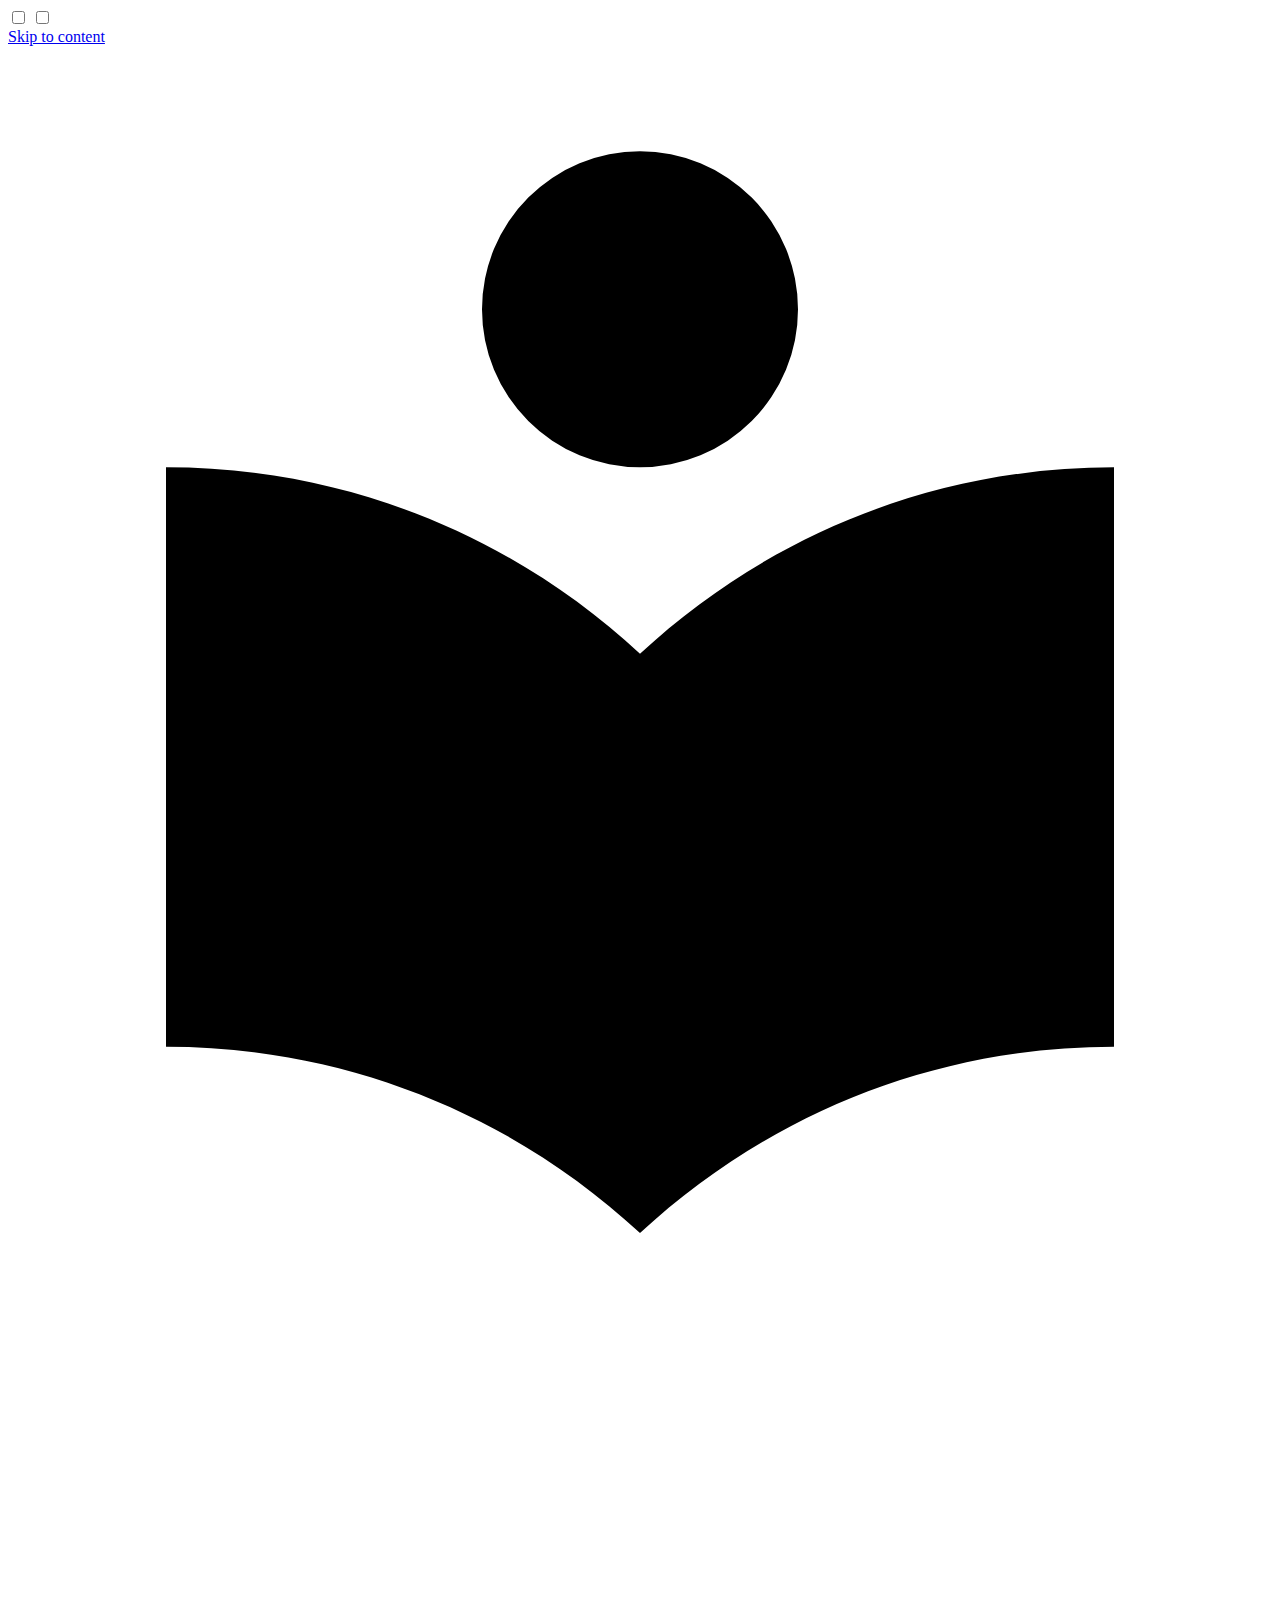
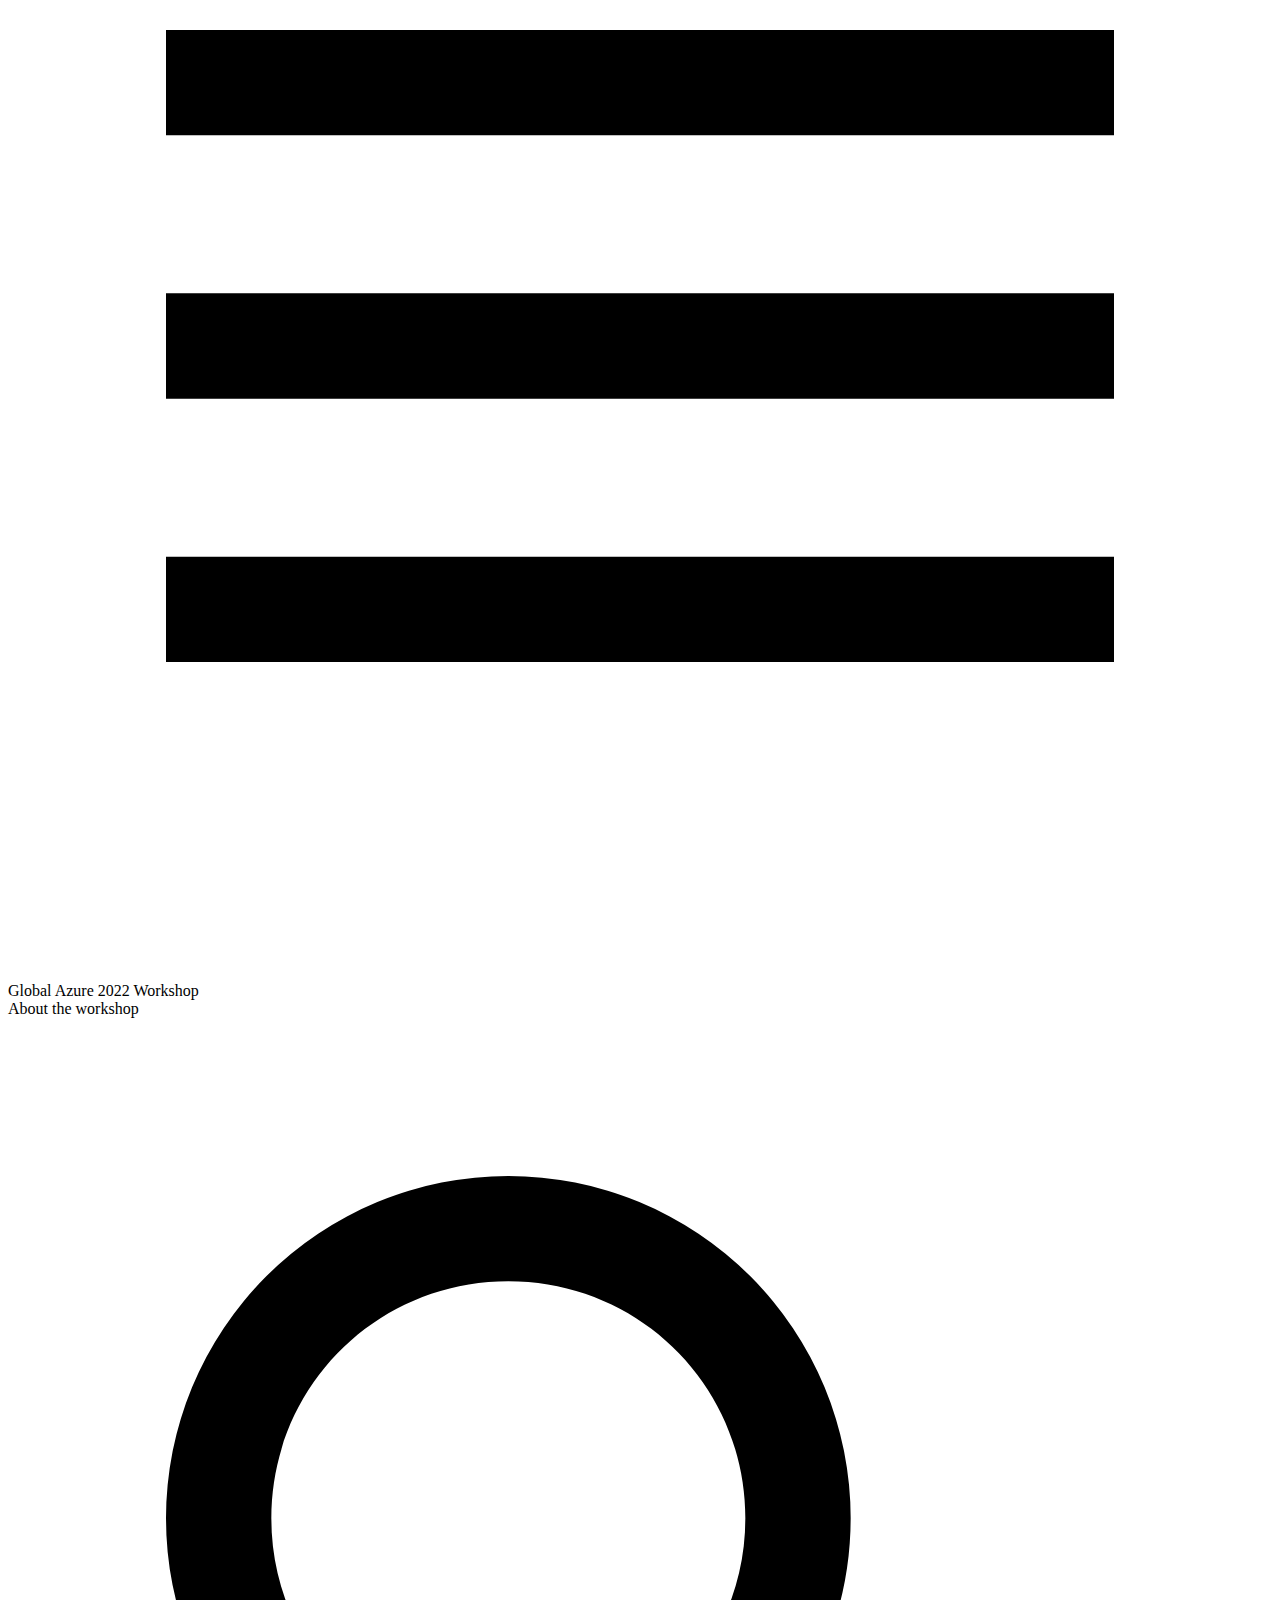
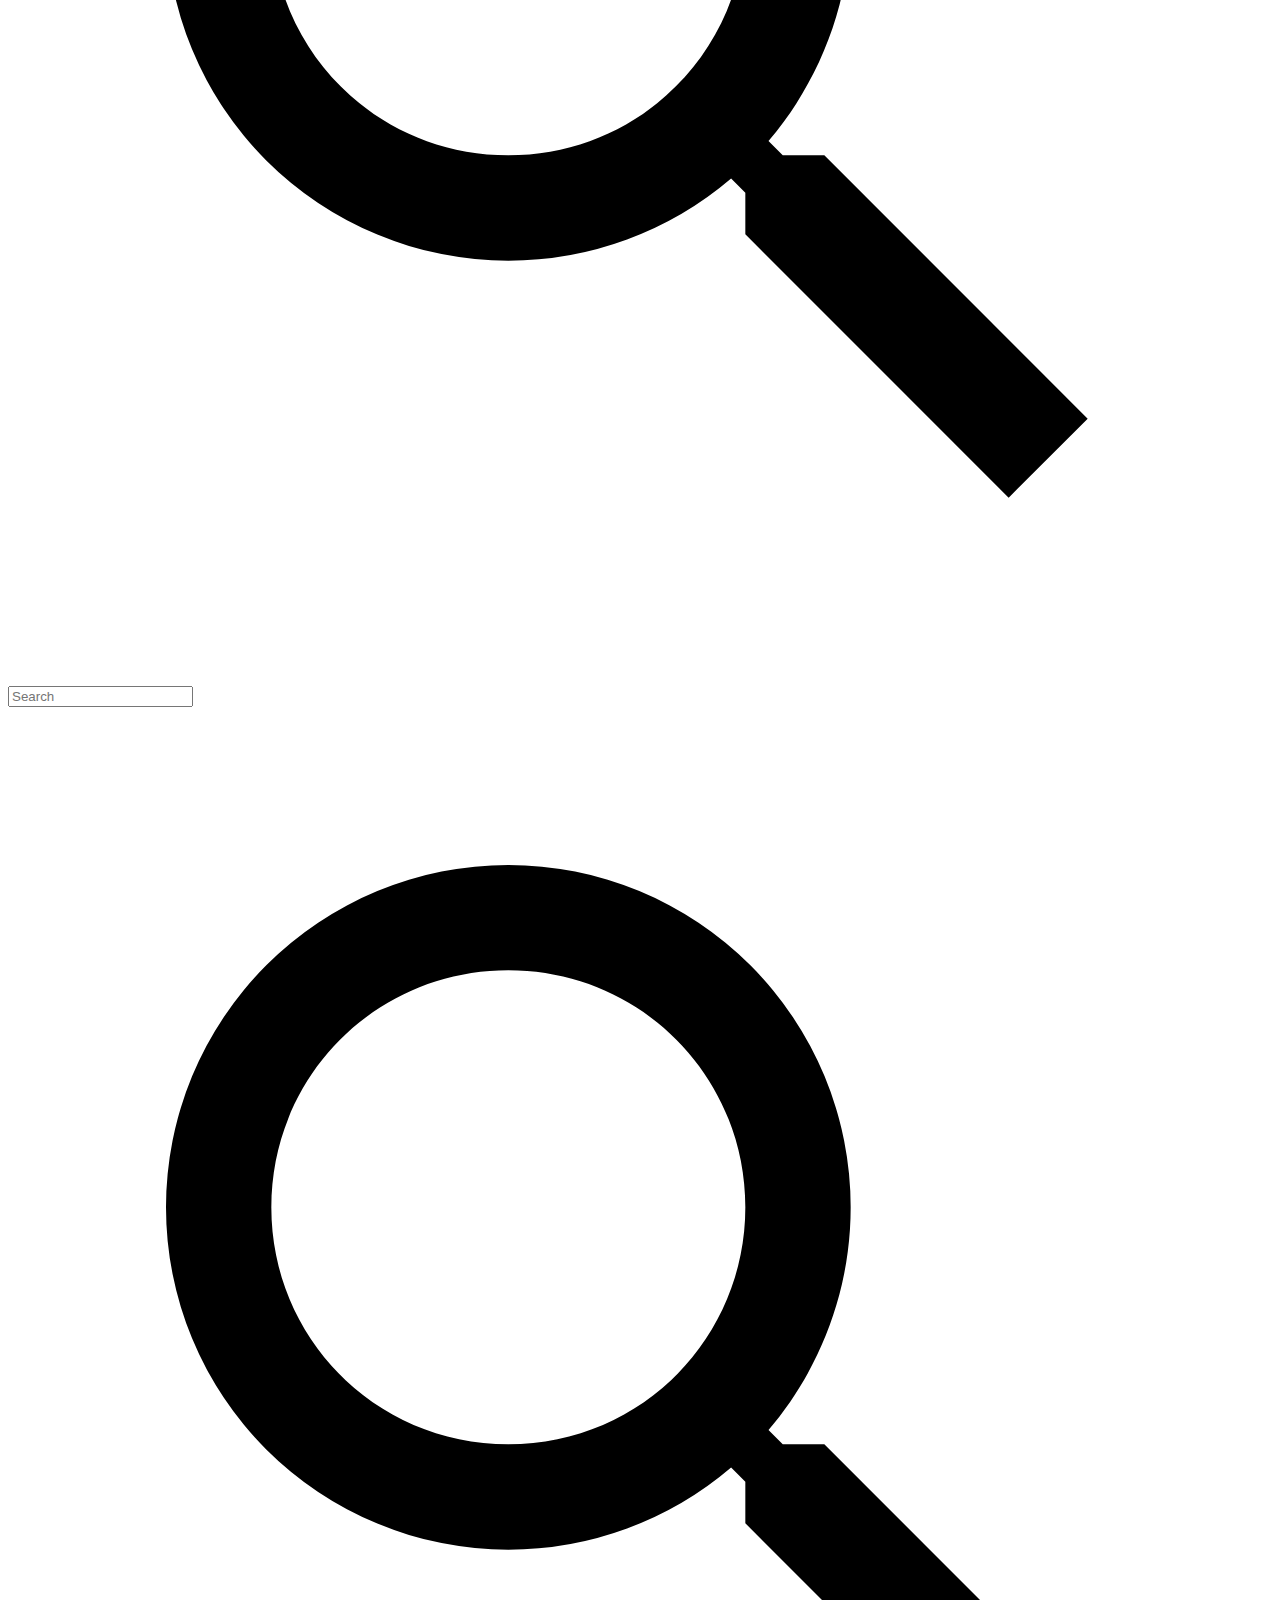
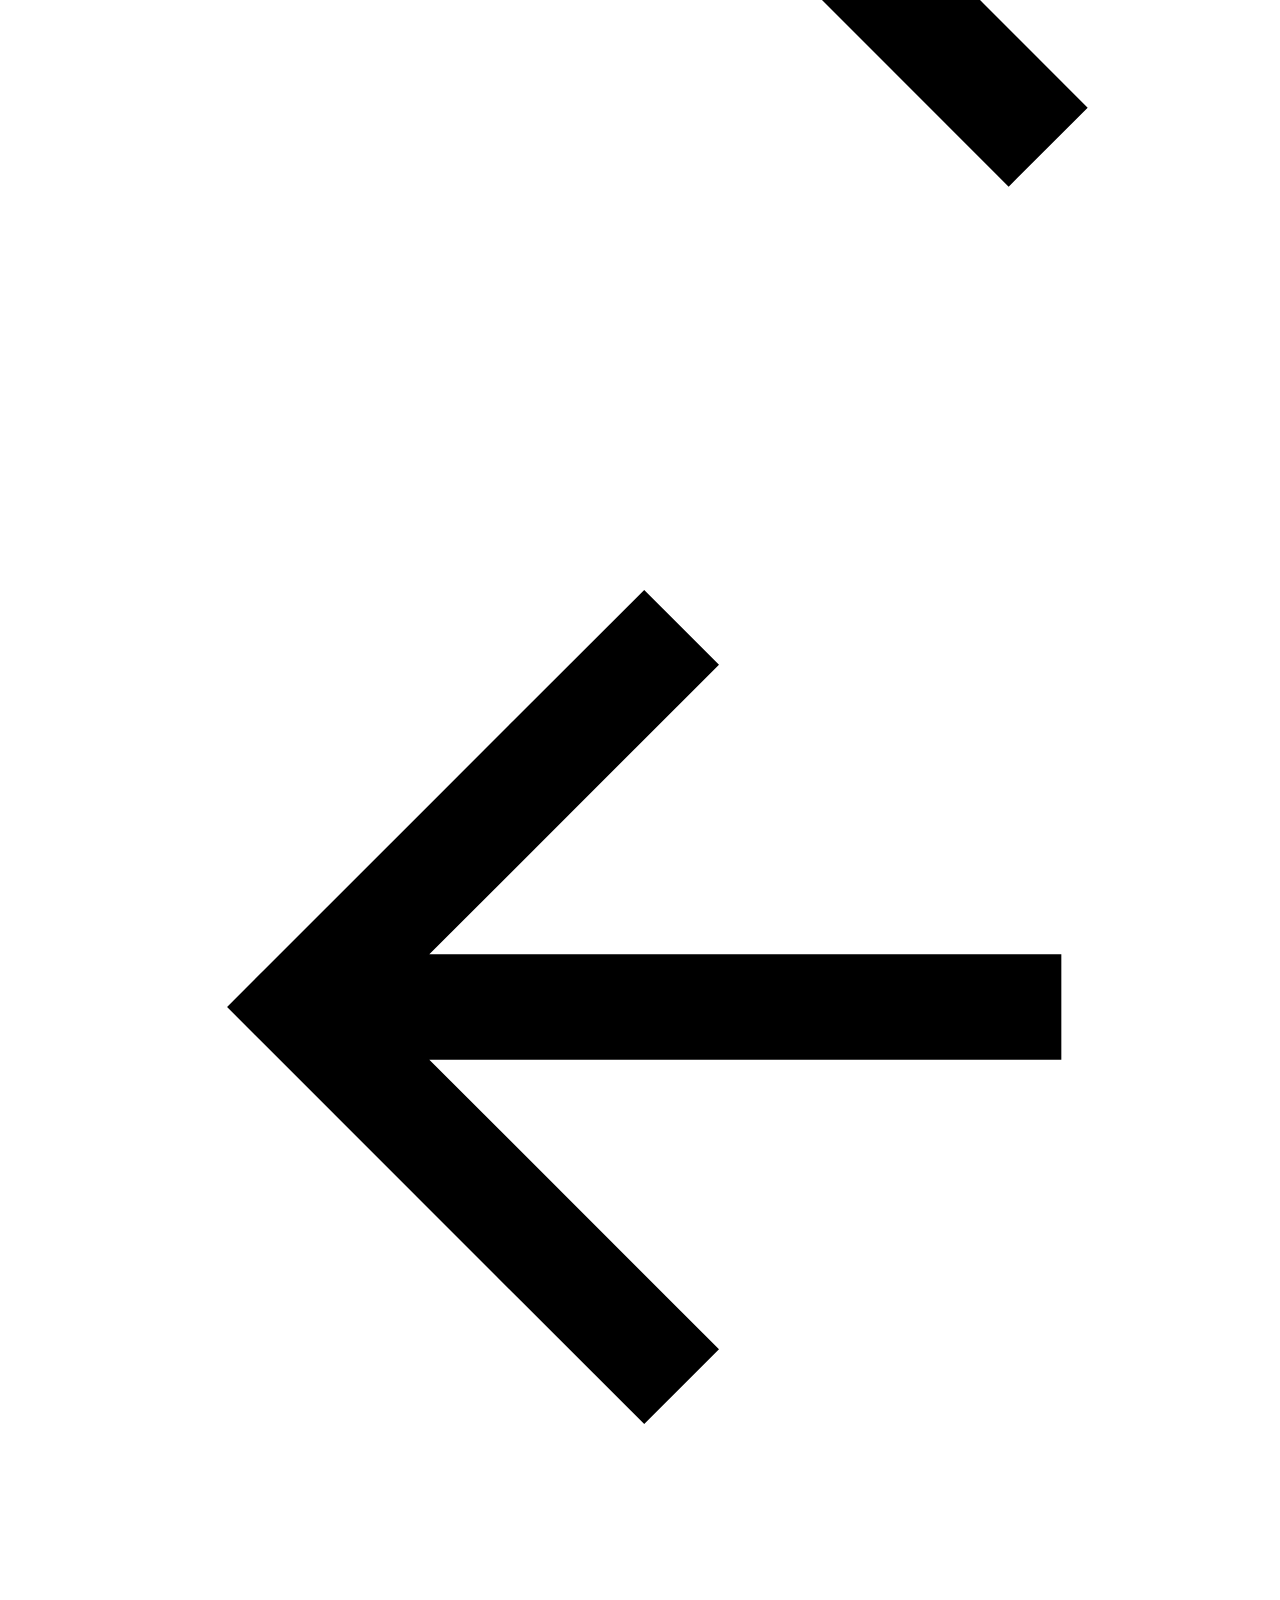
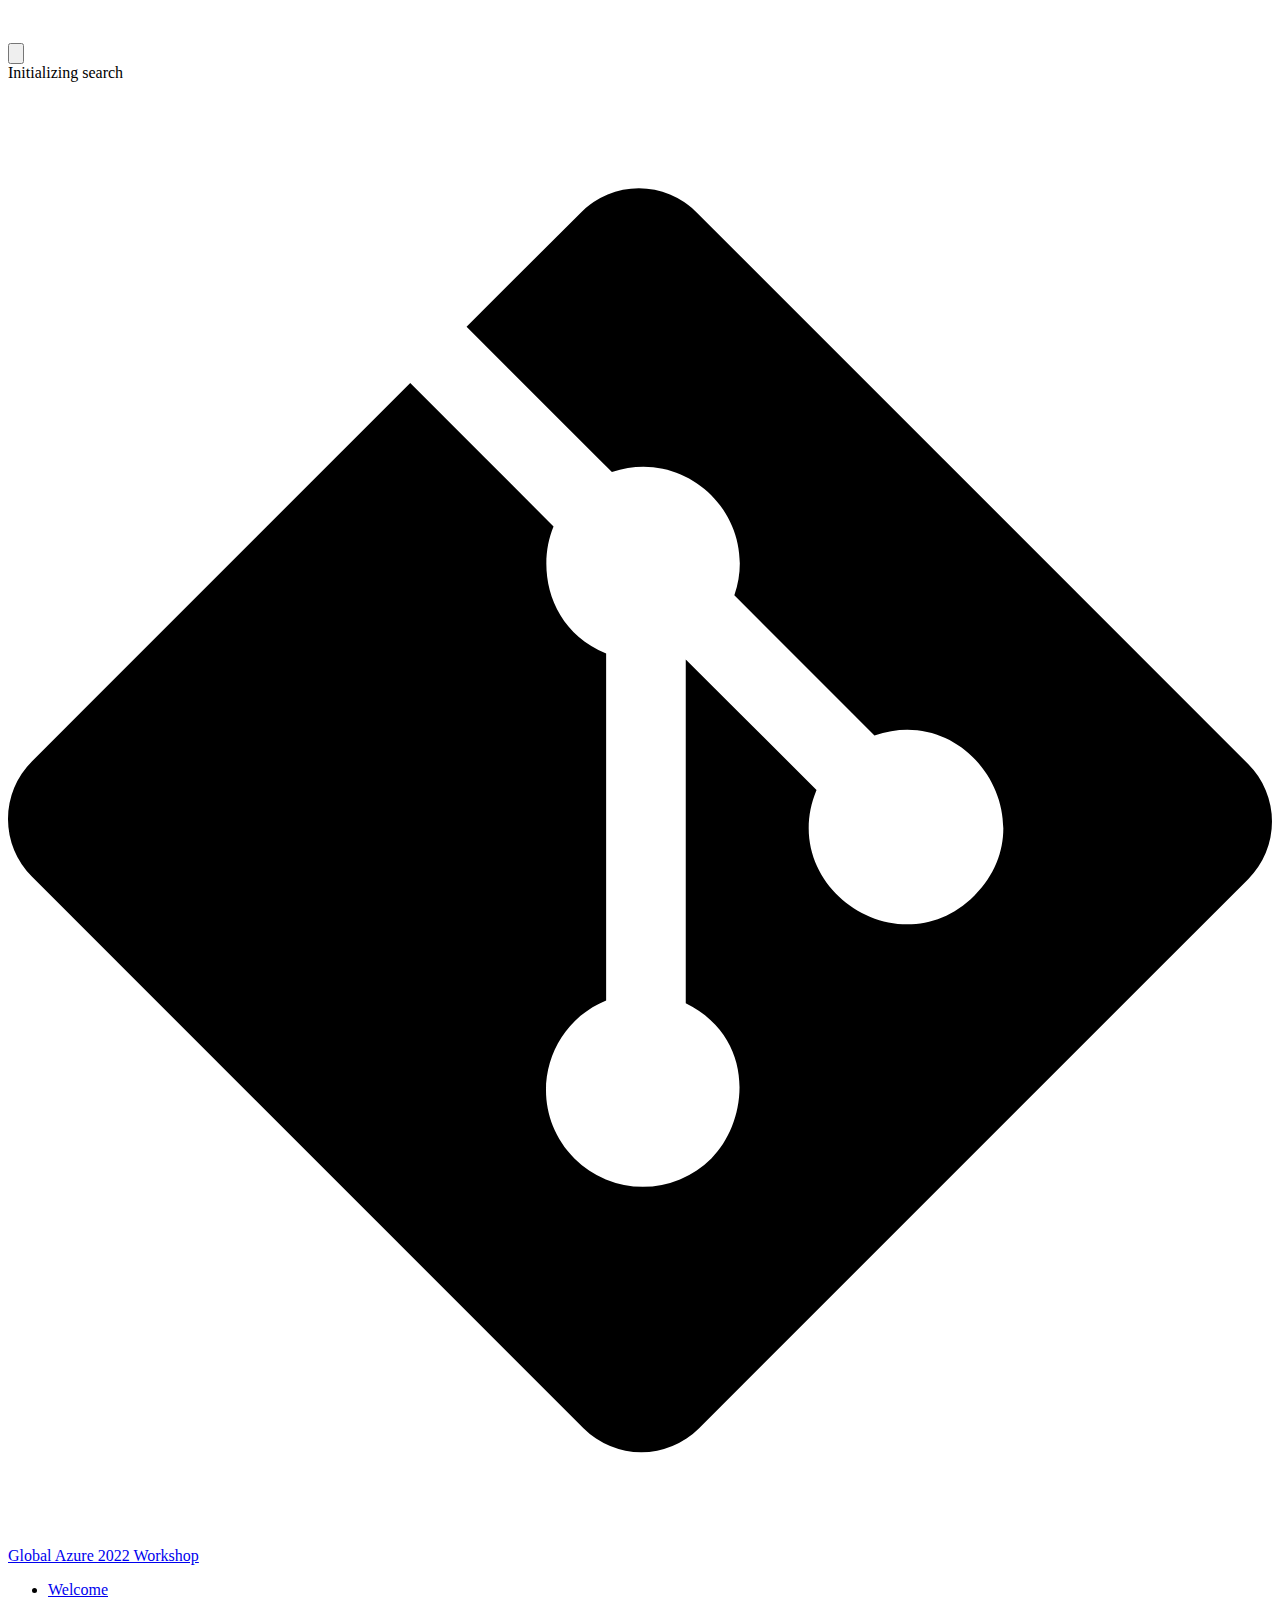
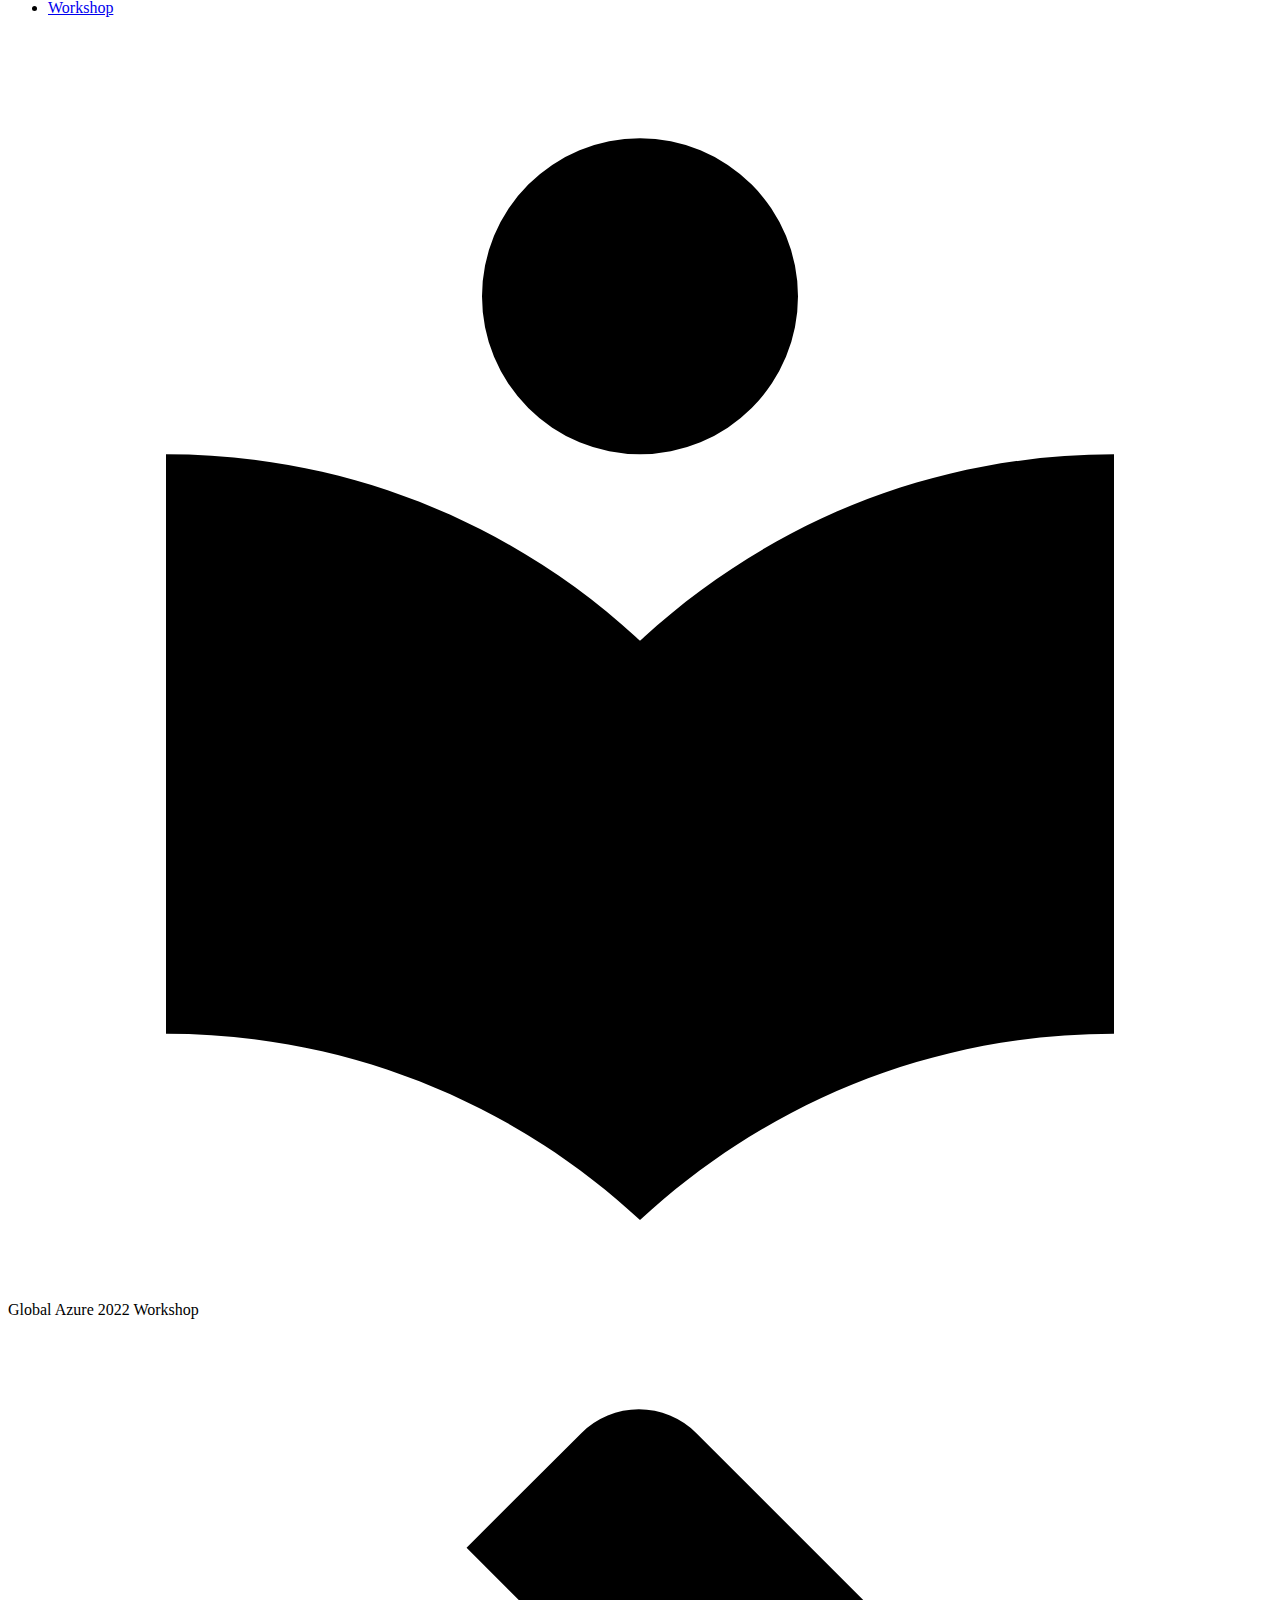
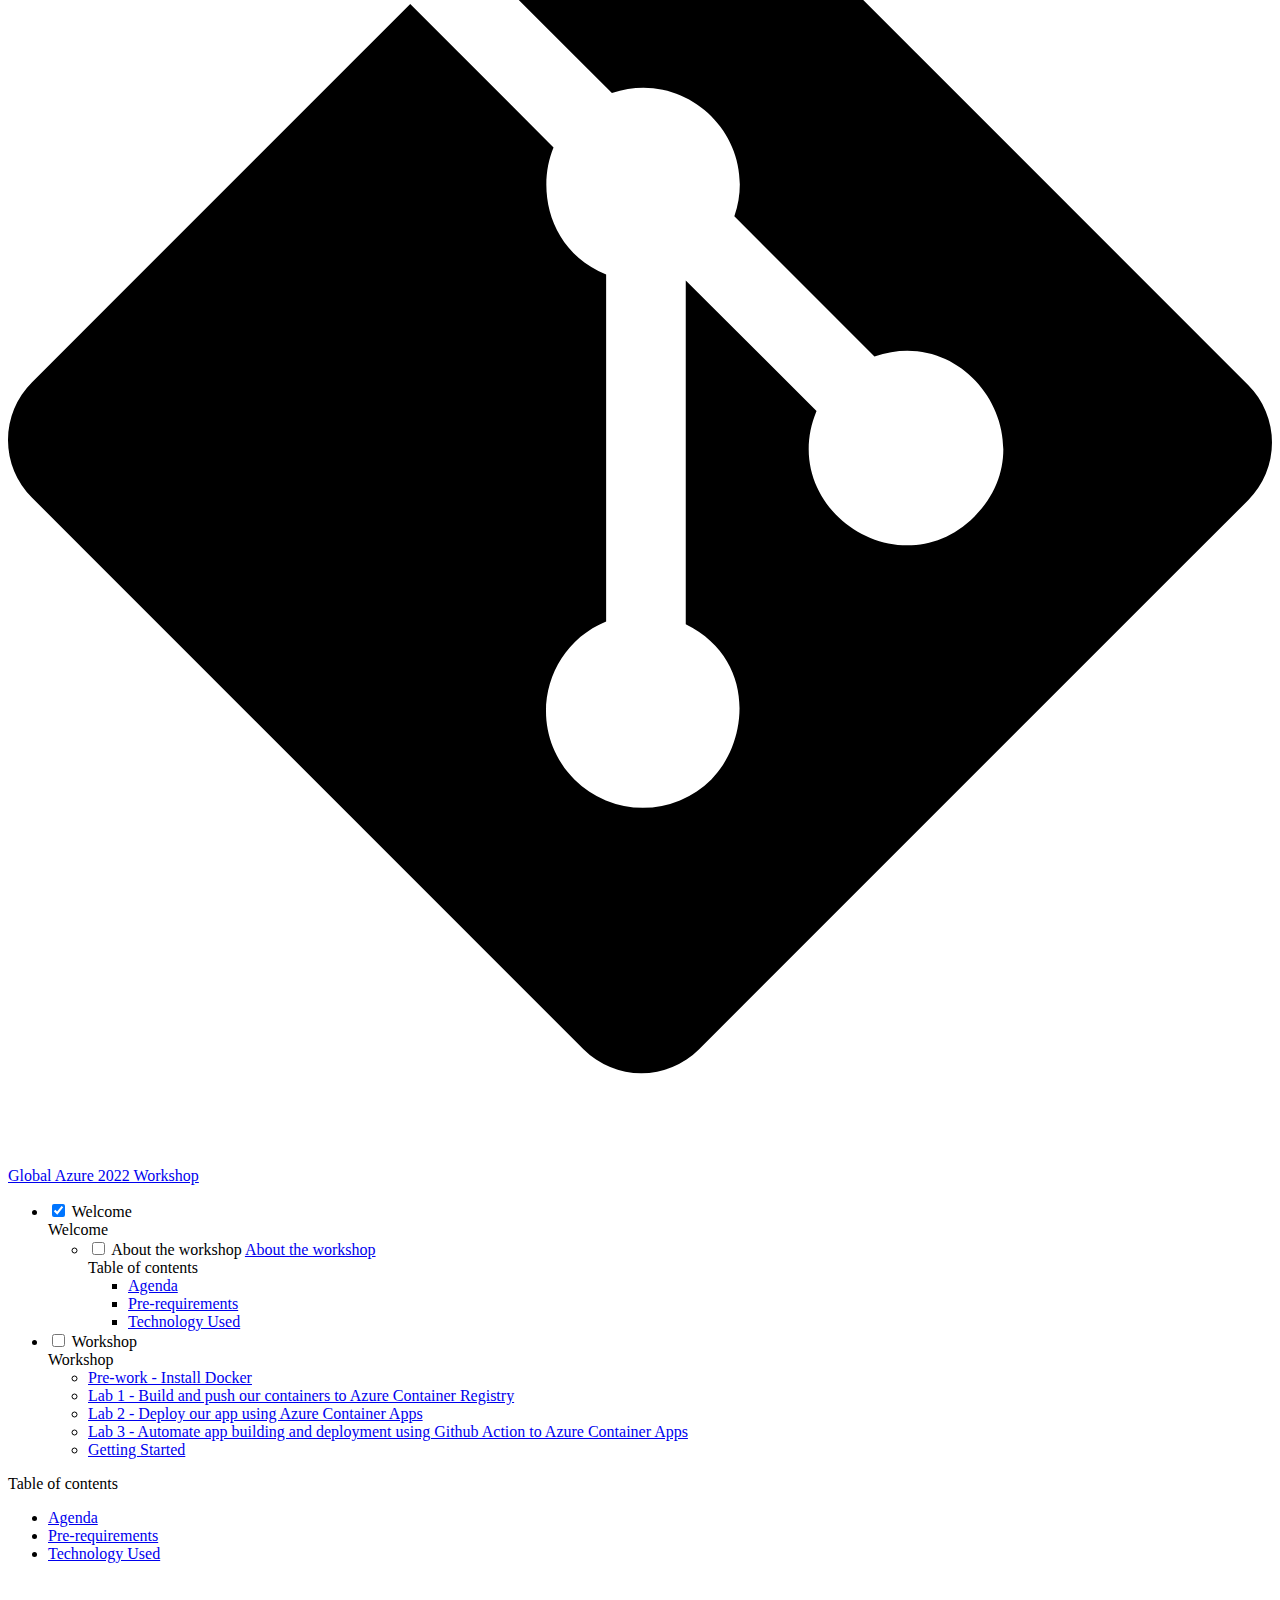
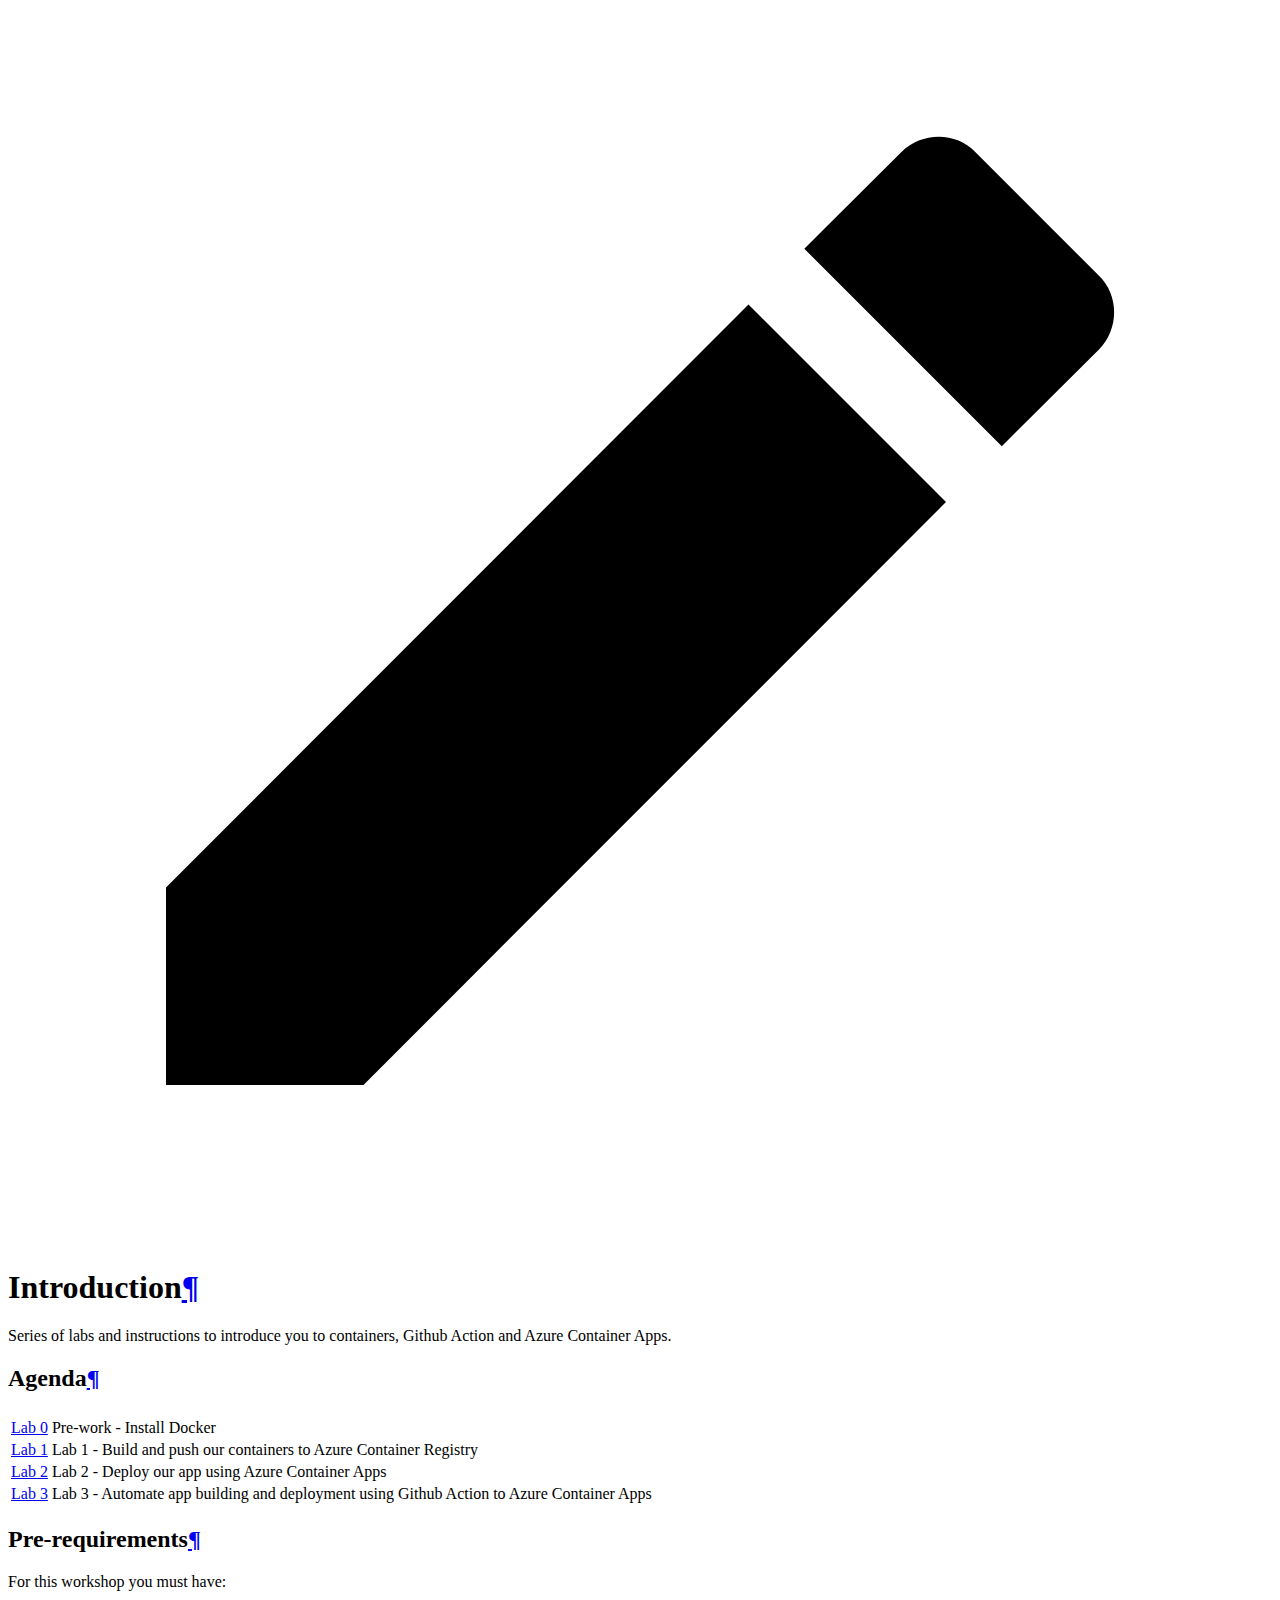
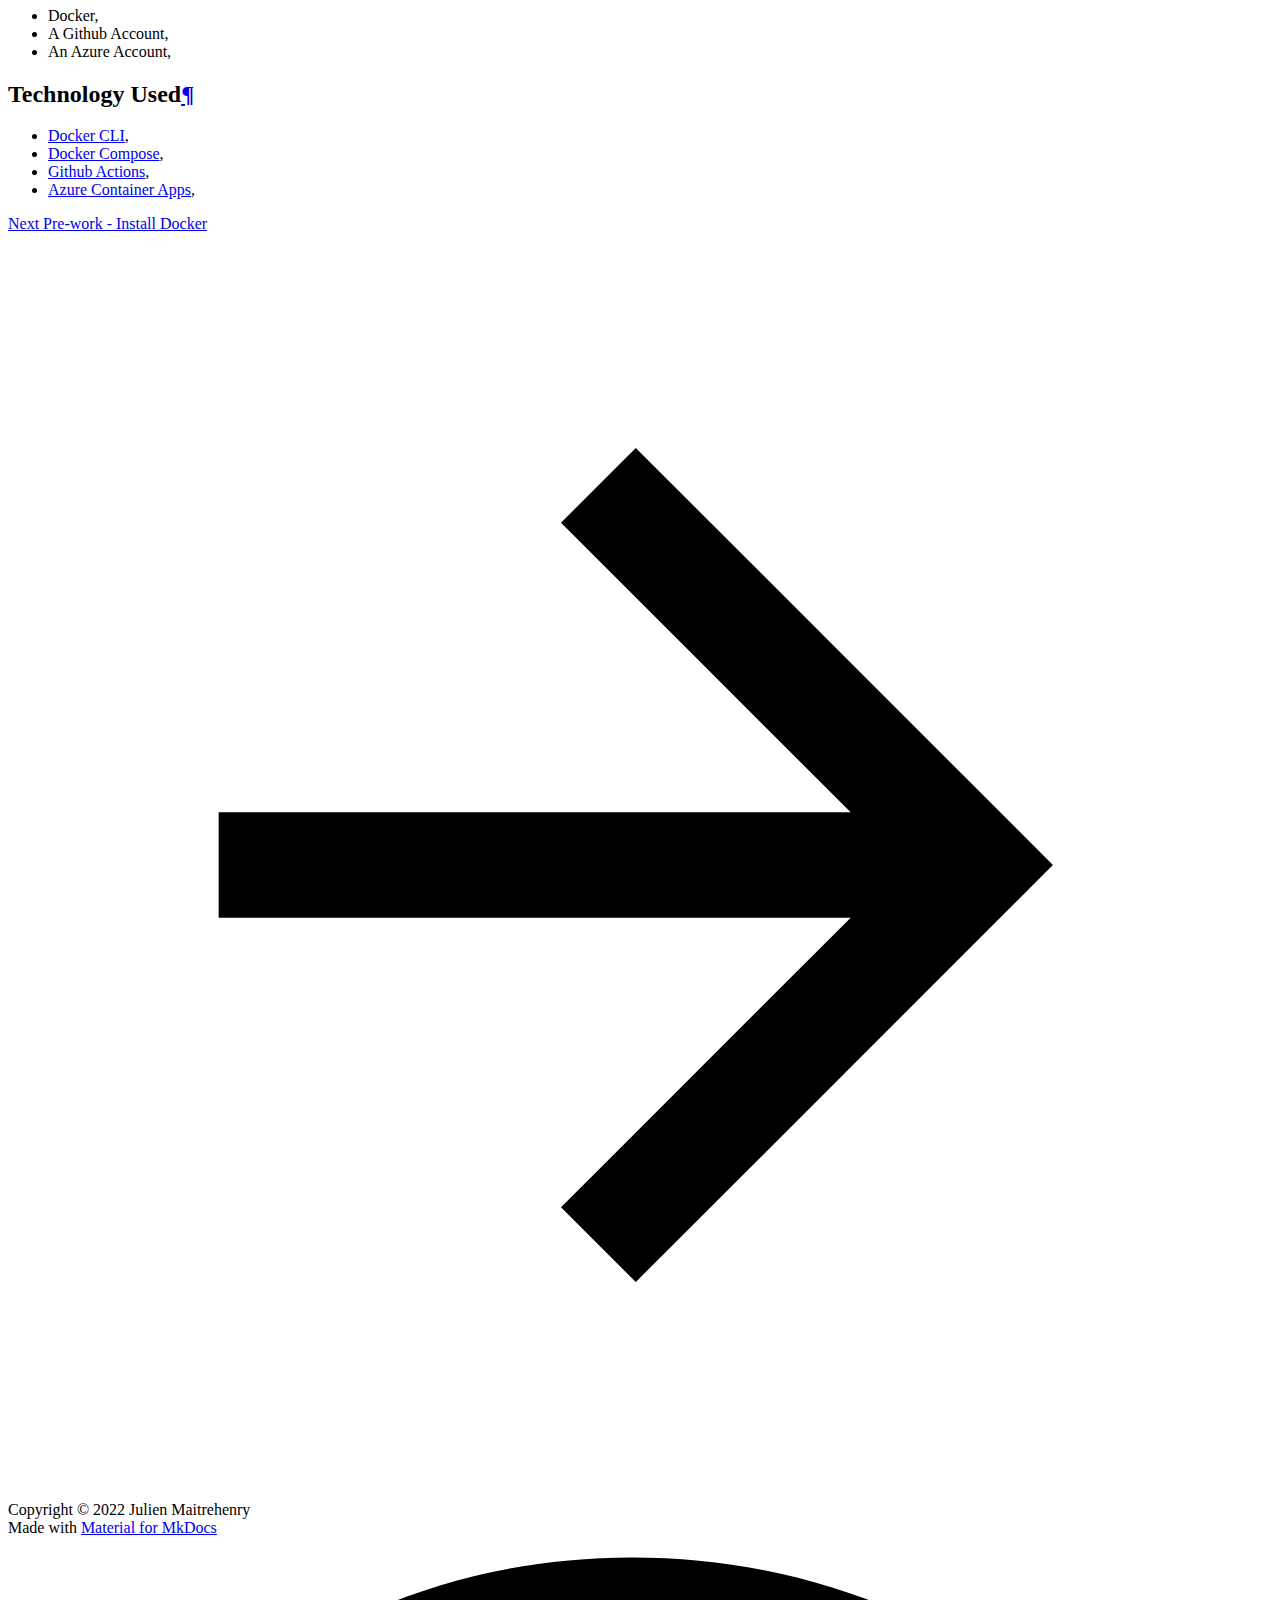
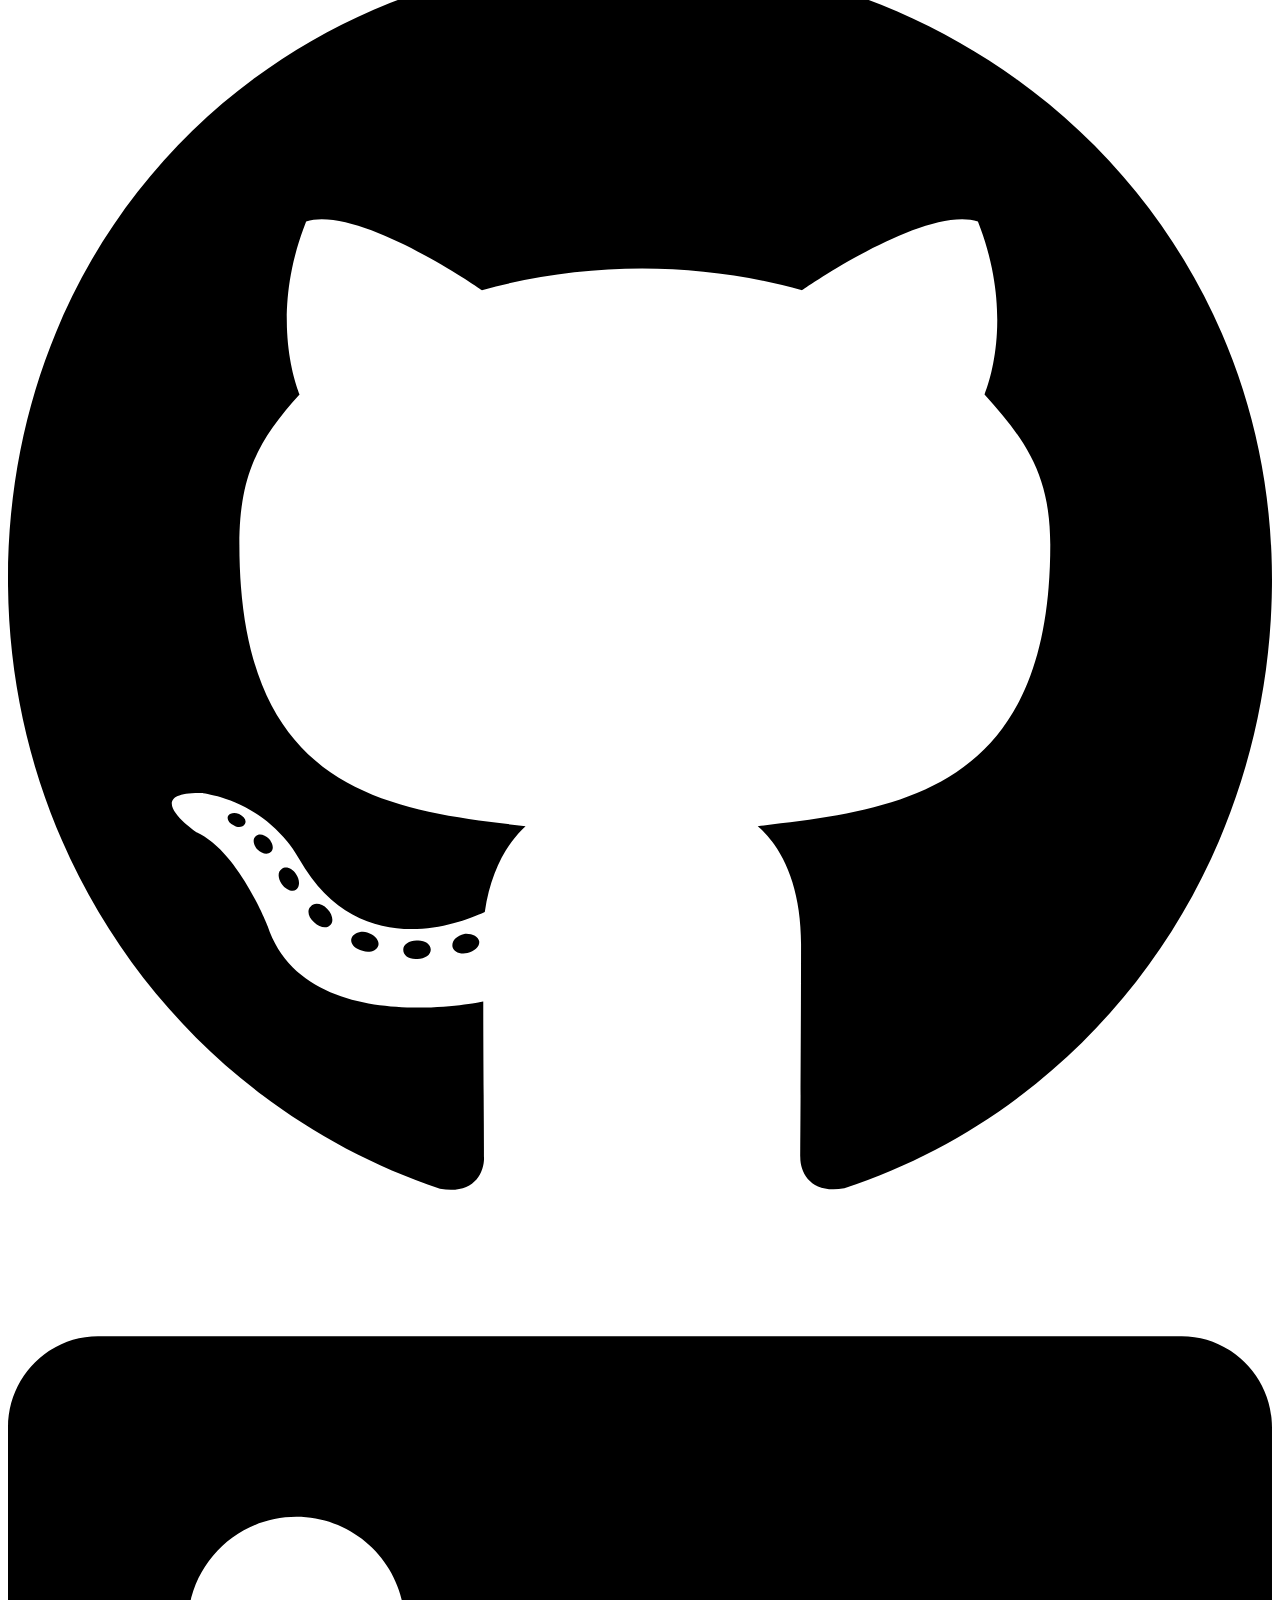
==== index.html @ 2f46fa44 "Deployed 65df1ef with MkDocs version: 1.3.0" ====
<!doctype html>
<html lang="en" class="no-js">
  <head>
    
      <meta charset="utf-8">
      <meta name="viewport" content="width=device-width,initial-scale=1">
      
      
        <meta name="author" content="Julien Maitrehenry">
      
      
        <link rel="canonical" href="https://jmaitrehenry.github.io/ga2022/">
      
      <link rel="icon" href="assets/images/favicon.png">
      <meta name="generator" content="mkdocs-1.3.0, mkdocs-material-8.2.13">
    
    
      
        <title>About the workshop - Global Azure 2022 Workshop</title>
      
    
    
      <link rel="stylesheet" href="assets/stylesheets/main.e411adfe.min.css">
      
        
        <link rel="stylesheet" href="assets/stylesheets/palette.cc9b2e1e.min.css">
        
          
          
          <meta name="theme-color" content="#2094f3">
        
      
    
    
    
      
        
        
        <link rel="preconnect" href="https://fonts.gstatic.com" crossorigin>
        <link rel="stylesheet" href="https://fonts.googleapis.com/css?family=IBM+Plex+Sans:300,300i,400,400i,700,700i%7CIBM+Plex+Mono:400,400i,700,700i&display=fallback">
        <style>:root{--md-text-font:"IBM Plex Sans";--md-code-font:"IBM Plex Mono"}</style>
      
    
    
    <script>__md_scope=new URL(".",location),__md_get=(e,_=localStorage,t=__md_scope)=>JSON.parse(_.getItem(t.pathname+"."+e)),__md_set=(e,_,t=localStorage,a=__md_scope)=>{try{t.setItem(a.pathname+"."+e,JSON.stringify(_))}catch(e){}}</script>
    
      

    
    
  </head>
  
  
    
    
    
    
    
    <body dir="ltr" data-md-color-scheme="default" data-md-color-primary="blue" data-md-color-accent="blue">
  
    
    
    <input class="md-toggle" data-md-toggle="drawer" type="checkbox" id="__drawer" autocomplete="off">
    <input class="md-toggle" data-md-toggle="search" type="checkbox" id="__search" autocomplete="off">
    <label class="md-overlay" for="__drawer"></label>
    <div data-md-component="skip">
      
        
        <a href="#introduction" class="md-skip">
          Skip to content
        </a>
      
    </div>
    <div data-md-component="announce">
      
    </div>
    
    
      

<header class="md-header" data-md-component="header">
  <nav class="md-header__inner md-grid" aria-label="Header">
    <a href="." title="Global Azure 2022 Workshop" class="md-header__button md-logo" aria-label="Global Azure 2022 Workshop" data-md-component="logo">
      
  
  <svg xmlns="http://www.w3.org/2000/svg" viewBox="0 0 24 24"><path d="M12 8a3 3 0 0 0 3-3 3 3 0 0 0-3-3 3 3 0 0 0-3 3 3 3 0 0 0 3 3m0 3.54C9.64 9.35 6.5 8 3 8v11c3.5 0 6.64 1.35 9 3.54 2.36-2.19 5.5-3.54 9-3.54V8c-3.5 0-6.64 1.35-9 3.54Z"/></svg>

    </a>
    <label class="md-header__button md-icon" for="__drawer">
      <svg xmlns="http://www.w3.org/2000/svg" viewBox="0 0 24 24"><path d="M3 6h18v2H3V6m0 5h18v2H3v-2m0 5h18v2H3v-2Z"/></svg>
    </label>
    <div class="md-header__title" data-md-component="header-title">
      <div class="md-header__ellipsis">
        <div class="md-header__topic">
          <span class="md-ellipsis">
            Global Azure 2022 Workshop
          </span>
        </div>
        <div class="md-header__topic" data-md-component="header-topic">
          <span class="md-ellipsis">
            
              About the workshop
            
          </span>
        </div>
      </div>
    </div>
    
    
    
      <label class="md-header__button md-icon" for="__search">
        <svg xmlns="http://www.w3.org/2000/svg" viewBox="0 0 24 24"><path d="M9.5 3A6.5 6.5 0 0 1 16 9.5c0 1.61-.59 3.09-1.56 4.23l.27.27h.79l5 5-1.5 1.5-5-5v-.79l-.27-.27A6.516 6.516 0 0 1 9.5 16 6.5 6.5 0 0 1 3 9.5 6.5 6.5 0 0 1 9.5 3m0 2C7 5 5 7 5 9.5S7 14 9.5 14 14 12 14 9.5 12 5 9.5 5Z"/></svg>
      </label>
      <div class="md-search" data-md-component="search" role="dialog">
  <label class="md-search__overlay" for="__search"></label>
  <div class="md-search__inner" role="search">
    <form class="md-search__form" name="search">
      <input type="text" class="md-search__input" name="query" aria-label="Search" placeholder="Search" autocapitalize="off" autocorrect="off" autocomplete="off" spellcheck="false" data-md-component="search-query" required>
      <label class="md-search__icon md-icon" for="__search">
        <svg xmlns="http://www.w3.org/2000/svg" viewBox="0 0 24 24"><path d="M9.5 3A6.5 6.5 0 0 1 16 9.5c0 1.61-.59 3.09-1.56 4.23l.27.27h.79l5 5-1.5 1.5-5-5v-.79l-.27-.27A6.516 6.516 0 0 1 9.5 16 6.5 6.5 0 0 1 3 9.5 6.5 6.5 0 0 1 9.5 3m0 2C7 5 5 7 5 9.5S7 14 9.5 14 14 12 14 9.5 12 5 9.5 5Z"/></svg>
        <svg xmlns="http://www.w3.org/2000/svg" viewBox="0 0 24 24"><path d="M20 11v2H8l5.5 5.5-1.42 1.42L4.16 12l7.92-7.92L13.5 5.5 8 11h12Z"/></svg>
      </label>
      <nav class="md-search__options" aria-label="Search">
        
        <button type="reset" class="md-search__icon md-icon" aria-label="Clear" tabindex="-1">
          <svg xmlns="http://www.w3.org/2000/svg" viewBox="0 0 24 24"><path d="M19 6.41 17.59 5 12 10.59 6.41 5 5 6.41 10.59 12 5 17.59 6.41 19 12 13.41 17.59 19 19 17.59 13.41 12 19 6.41Z"/></svg>
        </button>
      </nav>
      
    </form>
    <div class="md-search__output">
      <div class="md-search__scrollwrap" data-md-scrollfix>
        <div class="md-search-result" data-md-component="search-result">
          <div class="md-search-result__meta">
            Initializing search
          </div>
          <ol class="md-search-result__list"></ol>
        </div>
      </div>
    </div>
  </div>
</div>
    
    
      <div class="md-header__source">
        <a href="https://github.com/jmaitrehenry/ga2022" title="Go to repository" class="md-source" data-md-component="source">
  <div class="md-source__icon md-icon">
    
    <svg xmlns="http://www.w3.org/2000/svg" viewBox="0 0 448 512"><!--! Font Awesome Free 6.1.1 by @fontawesome - https://fontawesome.com License - https://fontawesome.com/license/free (Icons: CC BY 4.0, Fonts: SIL OFL 1.1, Code: MIT License) Copyright 2022 Fonticons, Inc.--><path d="M439.55 236.05 244 40.45a28.87 28.87 0 0 0-40.81 0l-40.66 40.63 51.52 51.52c27.06-9.14 52.68 16.77 43.39 43.68l49.66 49.66c34.23-11.8 61.18 31 35.47 56.69-26.49 26.49-70.21-2.87-56-37.34L240.22 199v121.85c25.3 12.54 22.26 41.85 9.08 55a34.34 34.34 0 0 1-48.55 0c-17.57-17.6-11.07-46.91 11.25-56v-123c-20.8-8.51-24.6-30.74-18.64-45L142.57 101 8.45 235.14a28.86 28.86 0 0 0 0 40.81l195.61 195.6a28.86 28.86 0 0 0 40.8 0l194.69-194.69a28.86 28.86 0 0 0 0-40.81z"/></svg>
  </div>
  <div class="md-source__repository">
    Global Azure 2022 Workshop
  </div>
</a>
      </div>
    
  </nav>
  
</header>
    
    <div class="md-container" data-md-component="container">
      
      
        
          
            
<nav class="md-tabs" aria-label="Tabs" data-md-component="tabs">
  <div class="md-tabs__inner md-grid">
    <ul class="md-tabs__list">
      
        
  
  
    
  


  
  
  
    <li class="md-tabs__item">
      <a href="." class="md-tabs__link md-tabs__link--active">
        Welcome
      </a>
    </li>
  

      
        
  
  


  
  
  
    <li class="md-tabs__item">
      <a href="lab-0/" class="md-tabs__link">
        Workshop
      </a>
    </li>
  

      
    </ul>
  </div>
</nav>
          
        
      
      <main class="md-main" data-md-component="main">
        <div class="md-main__inner md-grid">
          
            
              
              <div class="md-sidebar md-sidebar--primary" data-md-component="sidebar" data-md-type="navigation" >
                <div class="md-sidebar__scrollwrap">
                  <div class="md-sidebar__inner">
                    

  


<nav class="md-nav md-nav--primary md-nav--lifted" aria-label="Navigation" data-md-level="0">
  <label class="md-nav__title" for="__drawer">
    <a href="." title="Global Azure 2022 Workshop" class="md-nav__button md-logo" aria-label="Global Azure 2022 Workshop" data-md-component="logo">
      
  
  <svg xmlns="http://www.w3.org/2000/svg" viewBox="0 0 24 24"><path d="M12 8a3 3 0 0 0 3-3 3 3 0 0 0-3-3 3 3 0 0 0-3 3 3 3 0 0 0 3 3m0 3.54C9.64 9.35 6.5 8 3 8v11c3.5 0 6.64 1.35 9 3.54 2.36-2.19 5.5-3.54 9-3.54V8c-3.5 0-6.64 1.35-9 3.54Z"/></svg>

    </a>
    Global Azure 2022 Workshop
  </label>
  
    <div class="md-nav__source">
      <a href="https://github.com/jmaitrehenry/ga2022" title="Go to repository" class="md-source" data-md-component="source">
  <div class="md-source__icon md-icon">
    
    <svg xmlns="http://www.w3.org/2000/svg" viewBox="0 0 448 512"><!--! Font Awesome Free 6.1.1 by @fontawesome - https://fontawesome.com License - https://fontawesome.com/license/free (Icons: CC BY 4.0, Fonts: SIL OFL 1.1, Code: MIT License) Copyright 2022 Fonticons, Inc.--><path d="M439.55 236.05 244 40.45a28.87 28.87 0 0 0-40.81 0l-40.66 40.63 51.52 51.52c27.06-9.14 52.68 16.77 43.39 43.68l49.66 49.66c34.23-11.8 61.18 31 35.47 56.69-26.49 26.49-70.21-2.87-56-37.34L240.22 199v121.85c25.3 12.54 22.26 41.85 9.08 55a34.34 34.34 0 0 1-48.55 0c-17.57-17.6-11.07-46.91 11.25-56v-123c-20.8-8.51-24.6-30.74-18.64-45L142.57 101 8.45 235.14a28.86 28.86 0 0 0 0 40.81l195.61 195.6a28.86 28.86 0 0 0 40.8 0l194.69-194.69a28.86 28.86 0 0 0 0-40.81z"/></svg>
  </div>
  <div class="md-source__repository">
    Global Azure 2022 Workshop
  </div>
</a>
    </div>
  
  <ul class="md-nav__list" data-md-scrollfix>
    
      
      
      

  
  
    
  
  
    
    <li class="md-nav__item md-nav__item--active md-nav__item--nested">
      
      
        <input class="md-nav__toggle md-toggle" data-md-toggle="__nav_1" type="checkbox" id="__nav_1" checked>
      
      
      
      
        <label class="md-nav__link" for="__nav_1">
          Welcome
          <span class="md-nav__icon md-icon"></span>
        </label>
      
      <nav class="md-nav" aria-label="Welcome" data-md-level="1">
        <label class="md-nav__title" for="__nav_1">
          <span class="md-nav__icon md-icon"></span>
          Welcome
        </label>
        <ul class="md-nav__list" data-md-scrollfix>
          
            
              
  
  
    
  
  
    <li class="md-nav__item md-nav__item--active">
      
      <input class="md-nav__toggle md-toggle" data-md-toggle="toc" type="checkbox" id="__toc">
      
      
        
      
      
        <label class="md-nav__link md-nav__link--active" for="__toc">
          About the workshop
          <span class="md-nav__icon md-icon"></span>
        </label>
      
      <a href="." class="md-nav__link md-nav__link--active">
        About the workshop
      </a>
      
        

<nav class="md-nav md-nav--secondary" aria-label="Table of contents">
  
  
  
    
  
  
    <label class="md-nav__title" for="__toc">
      <span class="md-nav__icon md-icon"></span>
      Table of contents
    </label>
    <ul class="md-nav__list" data-md-component="toc" data-md-scrollfix>
      
        <li class="md-nav__item">
  <a href="#agenda" class="md-nav__link">
    Agenda
  </a>
  
</li>
      
        <li class="md-nav__item">
  <a href="#pre-requirements" class="md-nav__link">
    Pre-requirements
  </a>
  
</li>
      
        <li class="md-nav__item">
  <a href="#technology-used" class="md-nav__link">
    Technology Used
  </a>
  
</li>
      
    </ul>
  
</nav>
      
    </li>
  

            
          
        </ul>
      </nav>
    </li>
  

    
      
      
      

  
  
  
    
    <li class="md-nav__item md-nav__item--nested">
      
      
        <input class="md-nav__toggle md-toggle" data-md-toggle="__nav_2" type="checkbox" id="__nav_2" >
      
      
      
      
        <label class="md-nav__link" for="__nav_2">
          Workshop
          <span class="md-nav__icon md-icon"></span>
        </label>
      
      <nav class="md-nav" aria-label="Workshop" data-md-level="1">
        <label class="md-nav__title" for="__nav_2">
          <span class="md-nav__icon md-icon"></span>
          Workshop
        </label>
        <ul class="md-nav__list" data-md-scrollfix>
          
            
              
  
  
  
    <li class="md-nav__item">
      <a href="lab-0/" class="md-nav__link">
        Pre-work - Install Docker
      </a>
    </li>
  

            
          
            
              
  
  
  
    <li class="md-nav__item">
      <a href="lab-0/" class="md-nav__link">
        Lab 1 - Build and push our containers to Azure Container Registry
      </a>
    </li>
  

            
          
            
              
  
  
  
    <li class="md-nav__item">
      <a href="lab-0/" class="md-nav__link">
        Lab 2 - Deploy our app using Azure Container Apps
      </a>
    </li>
  

            
          
            
              
  
  
  
    <li class="md-nav__item">
      <a href="lab-0/" class="md-nav__link">
        Lab 3 - Automate app building and deployment using Github Action to Azure Container Apps
      </a>
    </li>
  

            
          
            
              
  
  
  
    <li class="md-nav__item">
      <a href="lab-0/" class="md-nav__link">
        Getting Started
      </a>
    </li>
  

            
          
        </ul>
      </nav>
    </li>
  

    
  </ul>
</nav>
                  </div>
                </div>
              </div>
            
            
              
              <div class="md-sidebar md-sidebar--secondary" data-md-component="sidebar" data-md-type="toc" >
                <div class="md-sidebar__scrollwrap">
                  <div class="md-sidebar__inner">
                    

<nav class="md-nav md-nav--secondary" aria-label="Table of contents">
  
  
  
    
  
  
    <label class="md-nav__title" for="__toc">
      <span class="md-nav__icon md-icon"></span>
      Table of contents
    </label>
    <ul class="md-nav__list" data-md-component="toc" data-md-scrollfix>
      
        <li class="md-nav__item">
  <a href="#agenda" class="md-nav__link">
    Agenda
  </a>
  
</li>
      
        <li class="md-nav__item">
  <a href="#pre-requirements" class="md-nav__link">
    Pre-requirements
  </a>
  
</li>
      
        <li class="md-nav__item">
  <a href="#technology-used" class="md-nav__link">
    Technology Used
  </a>
  
</li>
      
    </ul>
  
</nav>
                  </div>
                </div>
              </div>
            
          
          <div class="md-content" data-md-component="content">
            <article class="md-content__inner md-typeset">
              
                
  <a href="https://github.com/jmaitrehenry/ga2022/edit/master/docs/README.md" title="Edit this page" class="md-content__button md-icon">
    <svg xmlns="http://www.w3.org/2000/svg" viewBox="0 0 24 24"><path d="M20.71 7.04c.39-.39.39-1.04 0-1.41l-2.34-2.34c-.37-.39-1.02-.39-1.41 0l-1.84 1.83 3.75 3.75M3 17.25V21h3.75L17.81 9.93l-3.75-3.75L3 17.25Z"/></svg>
  </a>



<h1 id="introduction">Introduction<a class="headerlink" href="#introduction" title="Permanent link">&para;</a></h1>
<p>Series of labs and instructions to introduce you to containers, Github Action and Azure Container Apps.</p>
<h2 id="agenda">Agenda<a class="headerlink" href="#agenda" title="Permanent link">&para;</a></h2>
<table>
<thead>
<tr>
<th align="left"></th>
<th align="left"></th>
</tr>
</thead>
<tbody>
<tr>
<td align="left"><a href="lab-0/">Lab 0</a></td>
<td align="left">Pre-work - Install Docker</td>
</tr>
<tr>
<td align="left"><a href="lab-1/">Lab 1</a></td>
<td align="left">Lab 1 - Build and push our containers to Azure Container Registry</td>
</tr>
<tr>
<td align="left"><a href="lab-2/README.md">Lab 2</a></td>
<td align="left">Lab 2 - Deploy our app using Azure Container Apps</td>
</tr>
<tr>
<td align="left"><a href="lab-3/README.md">Lab 3</a></td>
<td align="left">Lab 3 - Automate app building and deployment using Github Action to Azure Container Apps</td>
</tr>
</tbody>
</table>
<!-- | [Lab 4](lab-4/README.md) | Lab 4 - Creating a Kubernetes Cluster using Azure AKS |
| [Lab 5](lab-5/README.md) | Lab 5 - Configuring an Ingress Controller using nginx and Let's Encrypt |
| [Lab 6](lab-6/README.md) | Lab 6 - Deploy our application into AKS using Github Action | -->

<h2 id="pre-requirements">Pre-requirements<a class="headerlink" href="#pre-requirements" title="Permanent link">&para;</a></h2>
<p>For this workshop you must have:</p>
<ul>
<li>Docker,</li>
<li>A Github Account,</li>
<li>An Azure Account,</li>
</ul>
<h2 id="technology-used">Technology Used<a class="headerlink" href="#technology-used" title="Permanent link">&para;</a></h2>
<ul>
<li><a href="https://docs.docker.com/engine/reference/commandline/cli/">Docker CLI</a>,</li>
<li><a href="https://docs.docker.com/compose/">Docker Compose</a>,</li>
<li><a href="https://docs.github.com/en/actions">Github Actions</a>,</li>
<li><a href="https://docs.microsoft.com/en-us/azure/container-apps/">Azure Container Apps</a>,</li>
</ul>

              
            </article>
          </div>
        </div>
        
      </main>
      
        <footer class="md-footer">
  
    <nav class="md-footer__inner md-grid" aria-label="Footer">
      
      
        
        <a href="lab-0/" class="md-footer__link md-footer__link--next" aria-label="Next: Pre-work - Install Docker" rel="next">
          <div class="md-footer__title">
            <div class="md-ellipsis">
              <span class="md-footer__direction">
                Next
              </span>
              Pre-work - Install Docker
            </div>
          </div>
          <div class="md-footer__button md-icon">
            <svg xmlns="http://www.w3.org/2000/svg" viewBox="0 0 24 24"><path d="M4 11v2h12l-5.5 5.5 1.42 1.42L19.84 12l-7.92-7.92L10.5 5.5 16 11H4Z"/></svg>
          </div>
        </a>
      
    </nav>
  
  <div class="md-footer-meta md-typeset">
    <div class="md-footer-meta__inner md-grid">
      <div class="md-copyright">
  
    <div class="md-copyright__highlight">
      Copyright &copy; 2022 Julien Maitrehenry
    </div>
  
  
    Made with
    <a href="https://squidfunk.github.io/mkdocs-material/" target="_blank" rel="noopener">
      Material for MkDocs
    </a>
  
</div>
      
        <div class="md-social">
  
    
    
      
      
    
    <a href="https://github.com/jmaitrehenry" target="_blank" rel="noopener" title="github.com" class="md-social__link">
      <svg xmlns="http://www.w3.org/2000/svg" viewBox="0 0 496 512"><!--! Font Awesome Free 6.1.1 by @fontawesome - https://fontawesome.com License - https://fontawesome.com/license/free (Icons: CC BY 4.0, Fonts: SIL OFL 1.1, Code: MIT License) Copyright 2022 Fonticons, Inc.--><path d="M165.9 397.4c0 2-2.3 3.6-5.2 3.6-3.3.3-5.6-1.3-5.6-3.6 0-2 2.3-3.6 5.2-3.6 3-.3 5.6 1.3 5.6 3.6zm-31.1-4.5c-.7 2 1.3 4.3 4.3 4.9 2.6 1 5.6 0 6.2-2s-1.3-4.3-4.3-5.2c-2.6-.7-5.5.3-6.2 2.3zm44.2-1.7c-2.9.7-4.9 2.6-4.6 4.9.3 2 2.9 3.3 5.9 2.6 2.9-.7 4.9-2.6 4.6-4.6-.3-1.9-3-3.2-5.9-2.9zM244.8 8C106.1 8 0 113.3 0 252c0 110.9 69.8 205.8 169.5 239.2 12.8 2.3 17.3-5.6 17.3-12.1 0-6.2-.3-40.4-.3-61.4 0 0-70 15-84.7-29.8 0 0-11.4-29.1-27.8-36.6 0 0-22.9-15.7 1.6-15.4 0 0 24.9 2 38.6 25.8 21.9 38.6 58.6 27.5 72.9 20.9 2.3-16 8.8-27.1 16-33.7-55.9-6.2-112.3-14.3-112.3-110.5 0-27.5 7.6-41.3 23.6-58.9-2.6-6.5-11.1-33.3 2.6-67.9 20.9-6.5 69 27 69 27 20-5.6 41.5-8.5 62.8-8.5s42.8 2.9 62.8 8.5c0 0 48.1-33.6 69-27 13.7 34.7 5.2 61.4 2.6 67.9 16 17.7 25.8 31.5 25.8 58.9 0 96.5-58.9 104.2-114.8 110.5 9.2 7.9 17 22.9 17 46.4 0 33.7-.3 75.4-.3 83.6 0 6.5 4.6 14.4 17.3 12.1C428.2 457.8 496 362.9 496 252 496 113.3 383.5 8 244.8 8zM97.2 352.9c-1.3 1-1 3.3.7 5.2 1.6 1.6 3.9 2.3 5.2 1 1.3-1 1-3.3-.7-5.2-1.6-1.6-3.9-2.3-5.2-1zm-10.8-8.1c-.7 1.3.3 2.9 2.3 3.9 1.6 1 3.6.7 4.3-.7.7-1.3-.3-2.9-2.3-3.9-2-.6-3.6-.3-4.3.7zm32.4 35.6c-1.6 1.3-1 4.3 1.3 6.2 2.3 2.3 5.2 2.6 6.5 1 1.3-1.3.7-4.3-1.3-6.2-2.2-2.3-5.2-2.6-6.5-1zm-11.4-14.7c-1.6 1-1.6 3.6 0 5.9 1.6 2.3 4.3 3.3 5.6 2.3 1.6-1.3 1.6-3.9 0-6.2-1.4-2.3-4-3.3-5.6-2z"/></svg>
    </a>
  
    
    
      
      
    
    <a href="https://www.linkedin.com/in/jmaitrehenry/" target="_blank" rel="noopener" title="www.linkedin.com" class="md-social__link">
      <svg xmlns="http://www.w3.org/2000/svg" viewBox="0 0 448 512"><!--! Font Awesome Free 6.1.1 by @fontawesome - https://fontawesome.com License - https://fontawesome.com/license/free (Icons: CC BY 4.0, Fonts: SIL OFL 1.1, Code: MIT License) Copyright 2022 Fonticons, Inc.--><path d="M416 32H31.9C14.3 32 0 46.5 0 64.3v383.4C0 465.5 14.3 480 31.9 480H416c17.6 0 32-14.5 32-32.3V64.3c0-17.8-14.4-32.3-32-32.3zM135.4 416H69V202.2h66.5V416zm-33.2-243c-21.3 0-38.5-17.3-38.5-38.5S80.9 96 102.2 96c21.2 0 38.5 17.3 38.5 38.5 0 21.3-17.2 38.5-38.5 38.5zm282.1 243h-66.4V312c0-24.8-.5-56.7-34.5-56.7-34.6 0-39.9 27-39.9 54.9V416h-66.4V202.2h63.7v29.2h.9c8.9-16.8 30.6-34.5 62.9-34.5 67.2 0 79.7 44.3 79.7 101.9V416z"/></svg>
    </a>
  
</div>
      
    </div>
  </div>
</footer>
      
    </div>
    <div class="md-dialog" data-md-component="dialog">
      <div class="md-dialog__inner md-typeset"></div>
    </div>
    <script id="__config" type="application/json">{"base": ".", "features": ["navigation.tabs"], "search": "assets/javascripts/workers/search.2a1c317c.min.js", "translations": {"clipboard.copied": "Copied to clipboard", "clipboard.copy": "Copy to clipboard", "search.config.lang": "en", "search.config.pipeline": "trimmer, stopWordFilter", "search.config.separator": "[\\s\\-]+", "search.placeholder": "Search", "search.result.more.one": "1 more on this page", "search.result.more.other": "# more on this page", "search.result.none": "No matching documents", "search.result.one": "1 matching document", "search.result.other": "# matching documents", "search.result.placeholder": "Type to start searching", "search.result.term.missing": "Missing", "select.version.title": "Select version"}}</script>
    
    
      <script src="assets/javascripts/bundle.ed9748b7.min.js"></script>
      
    
  </body>
</html>
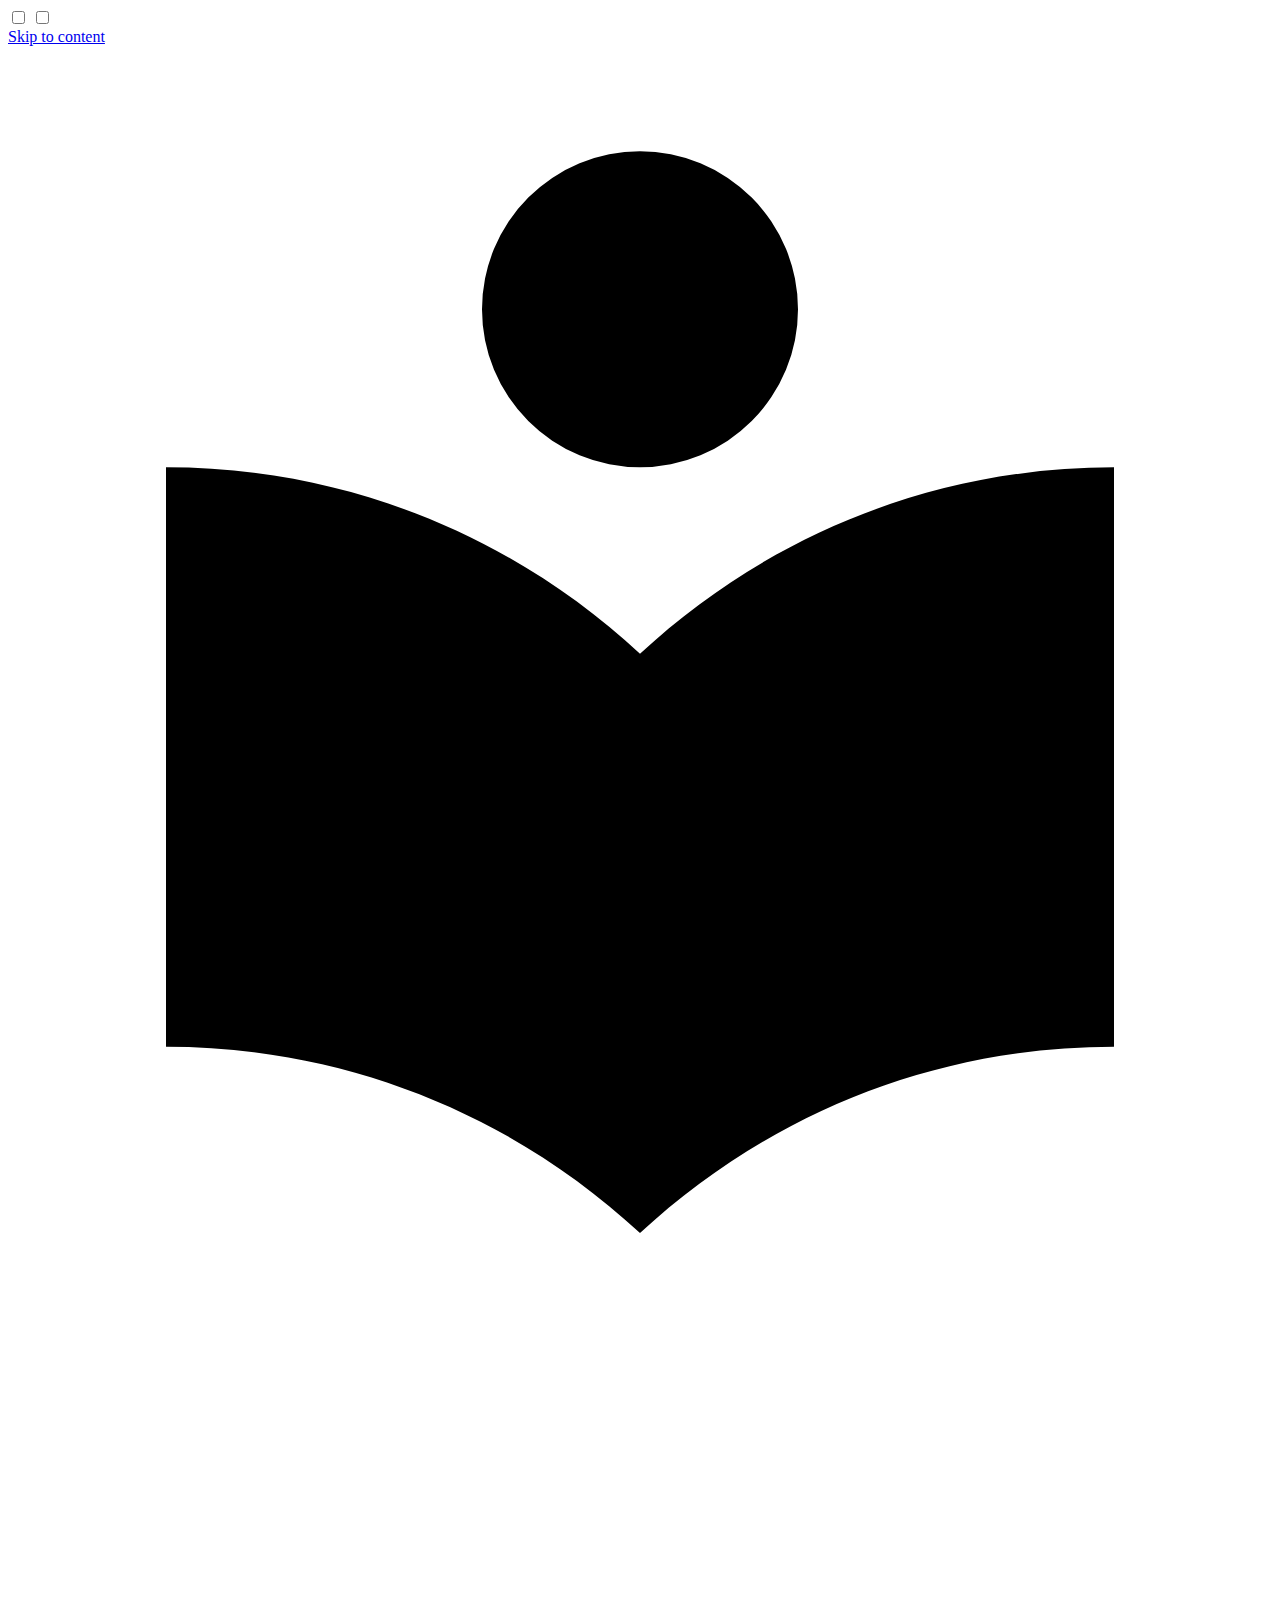
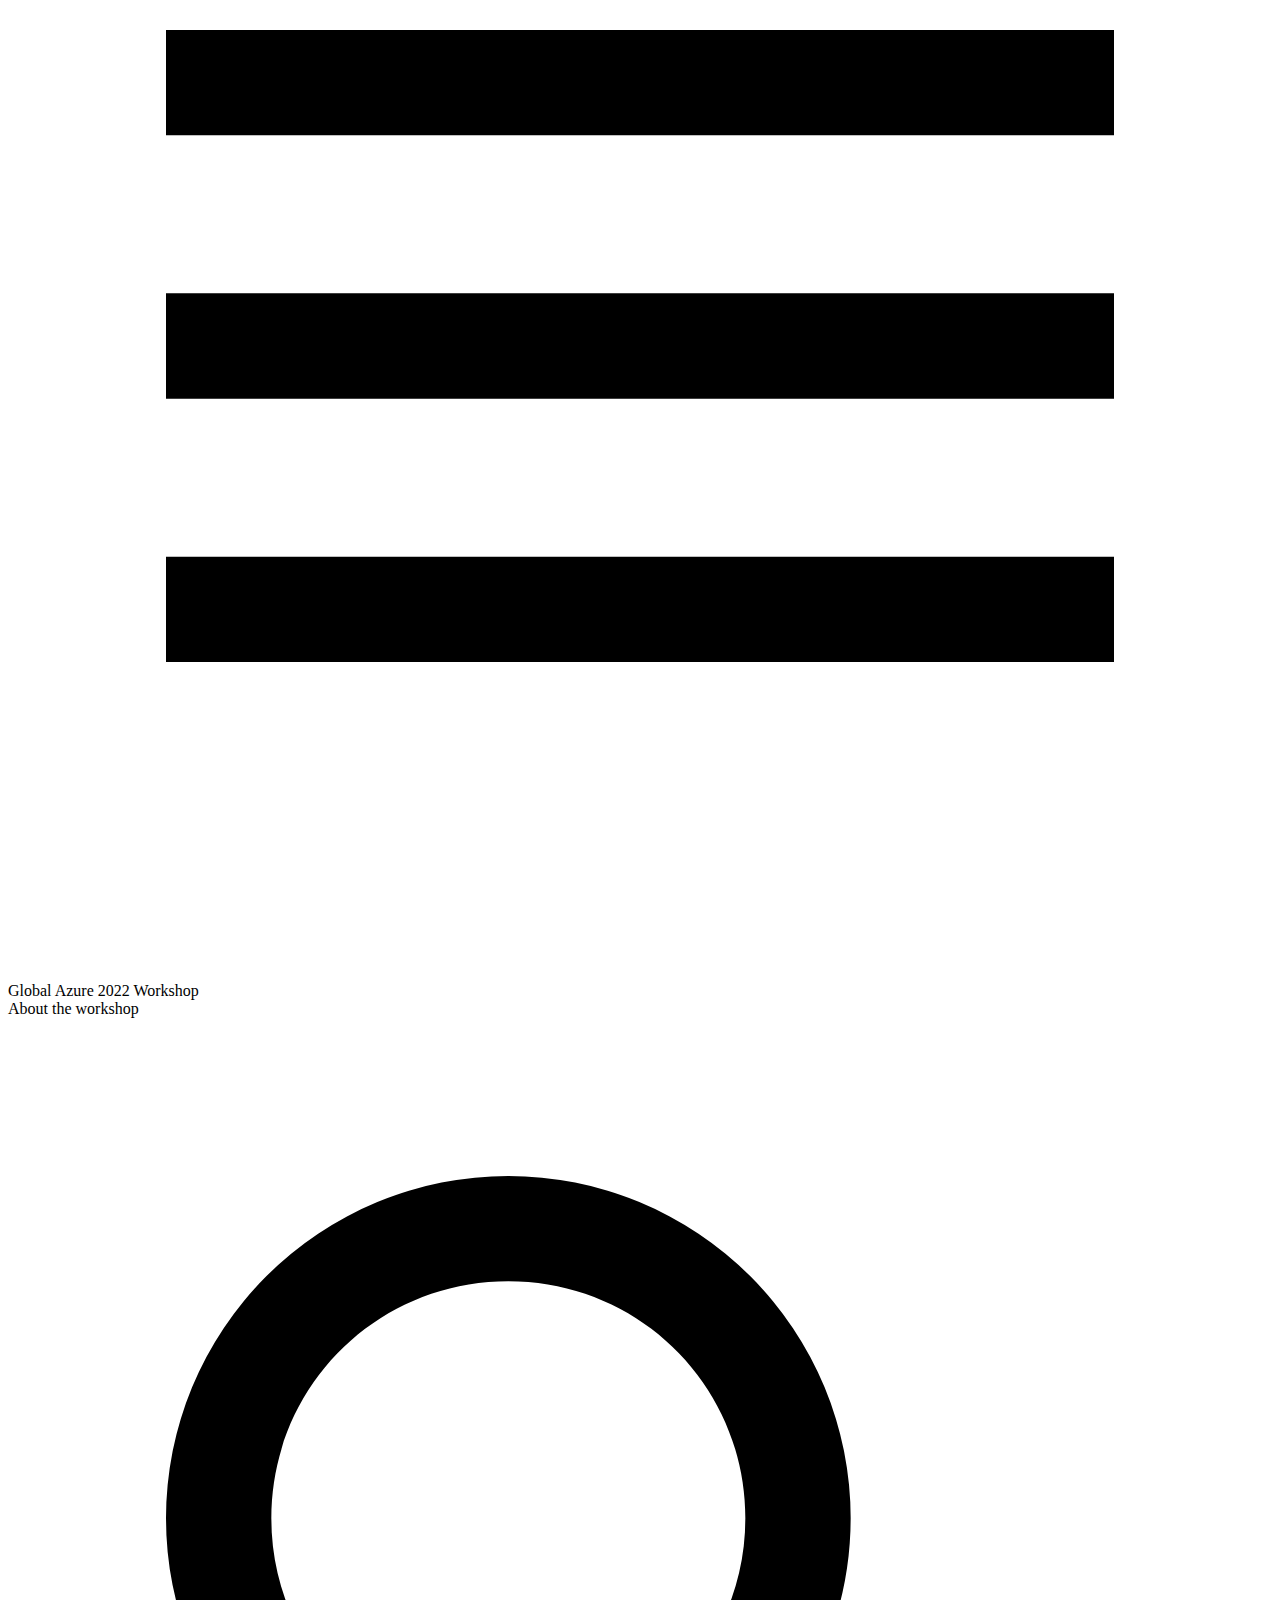
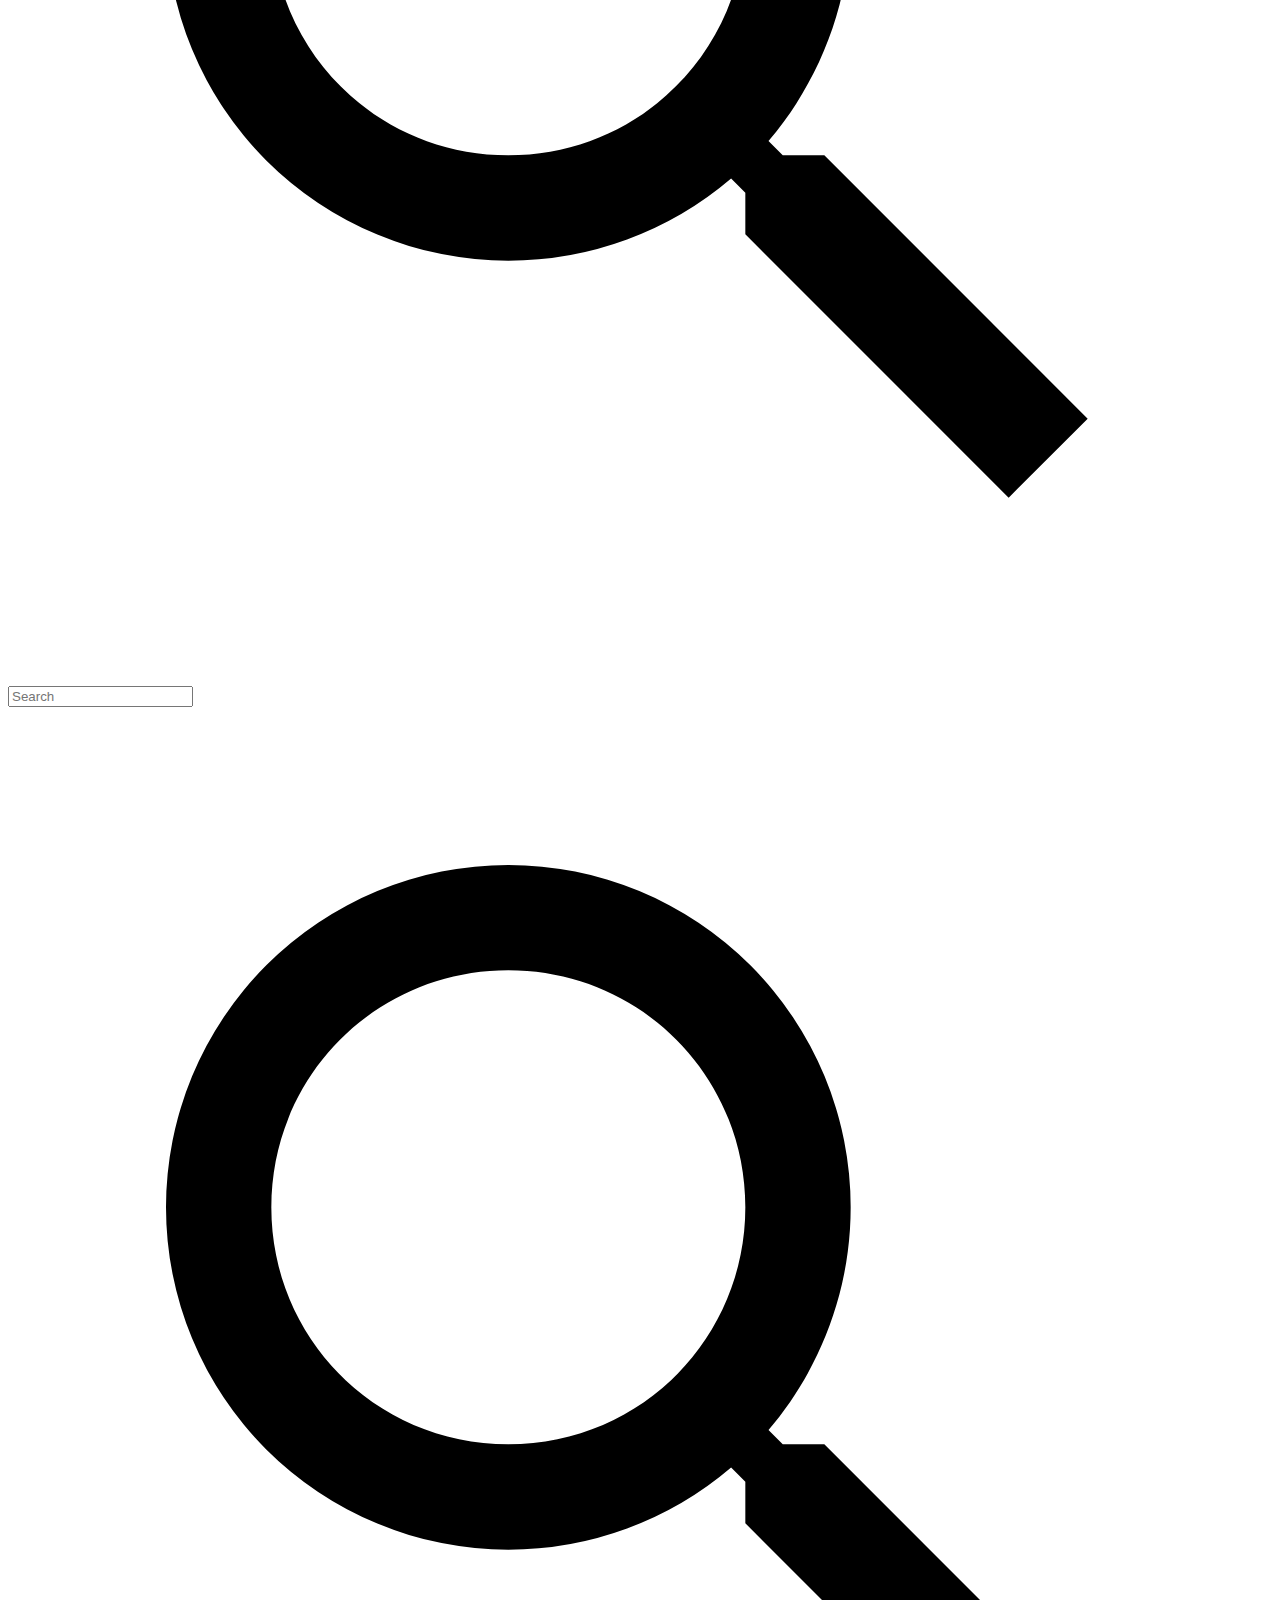
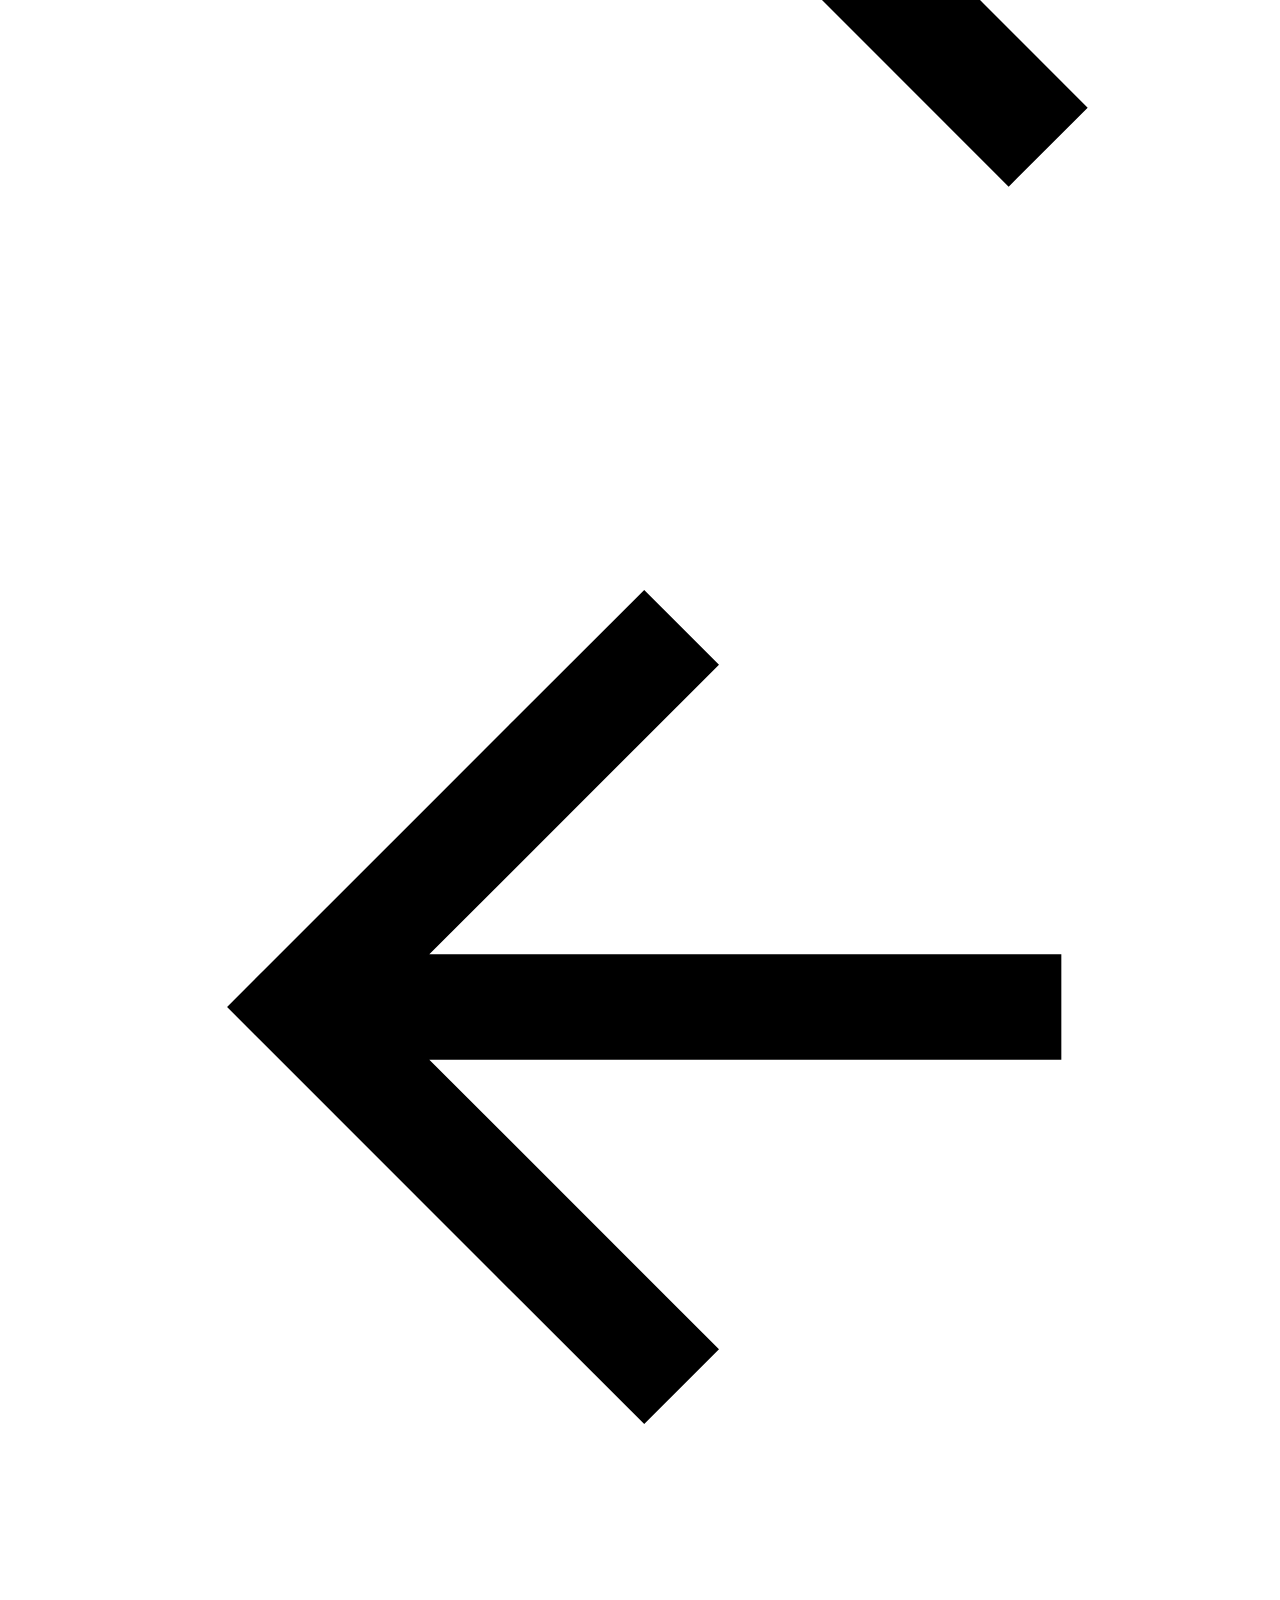
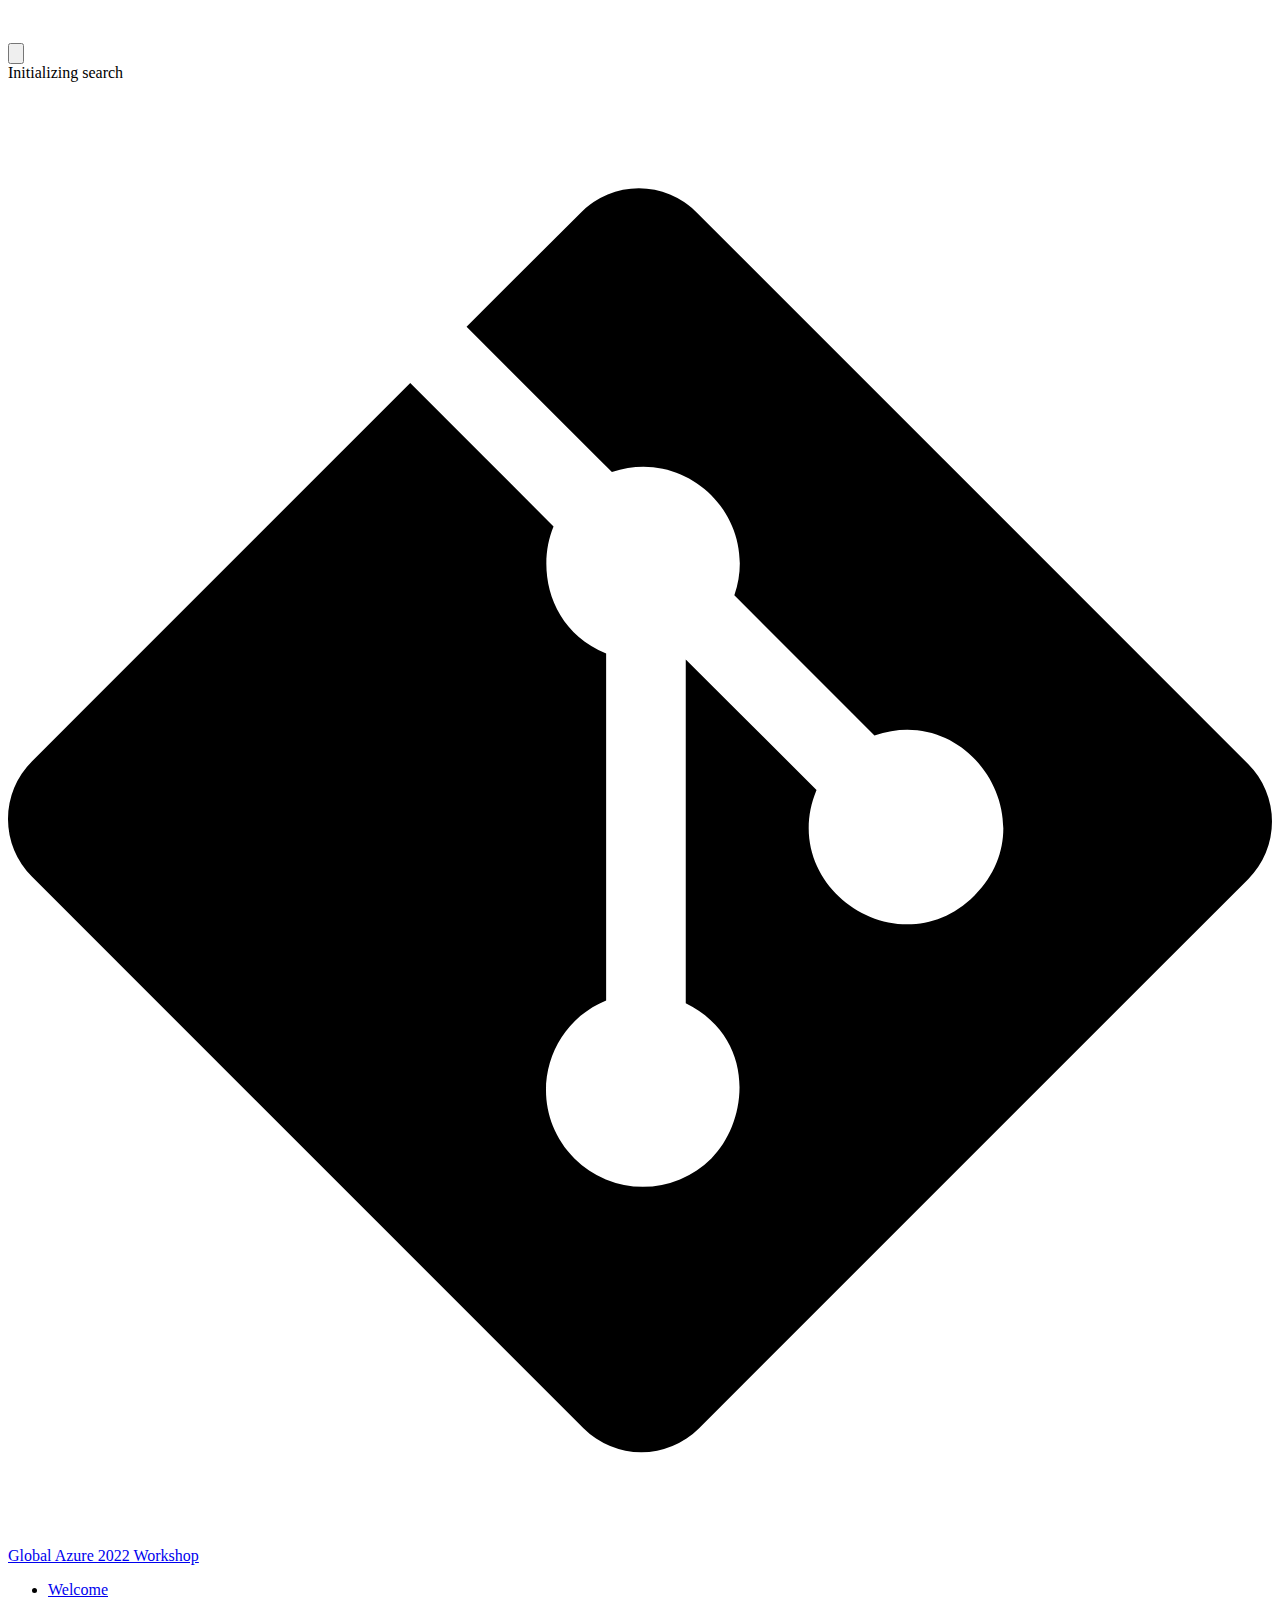
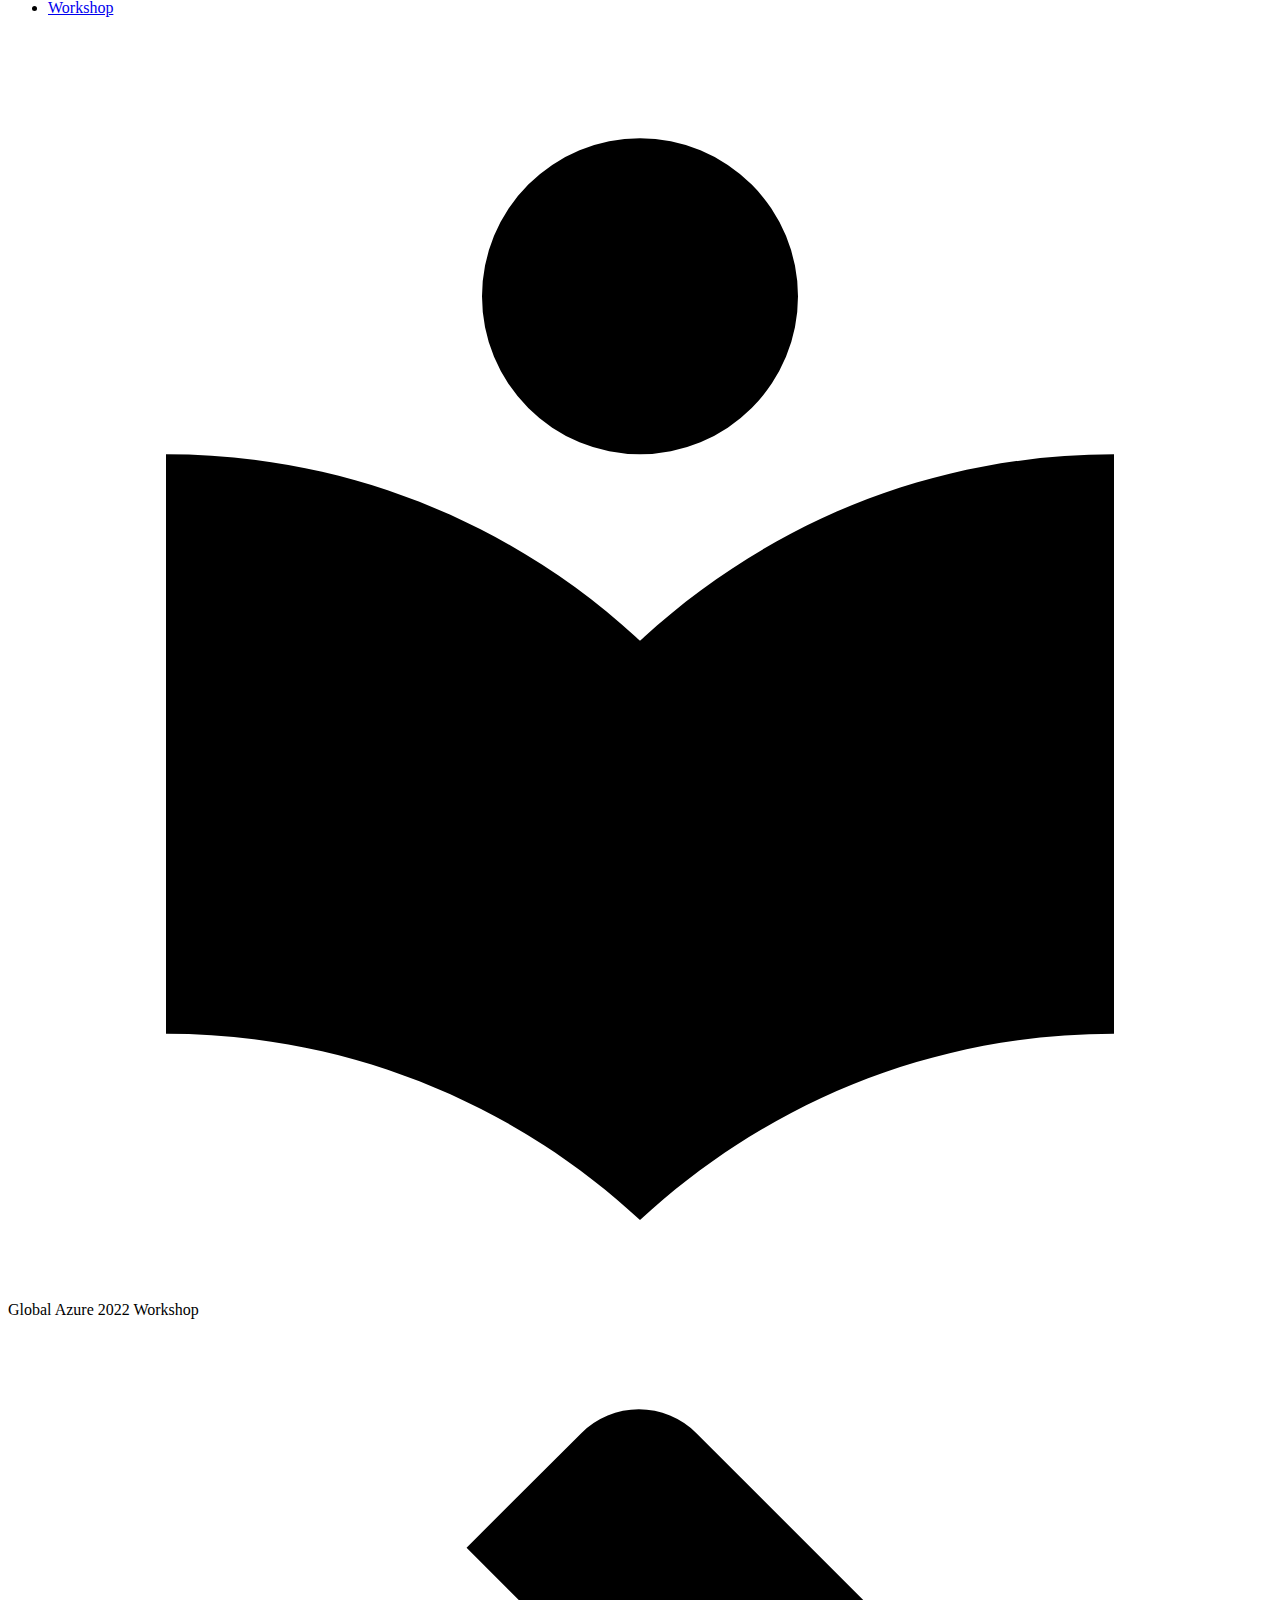
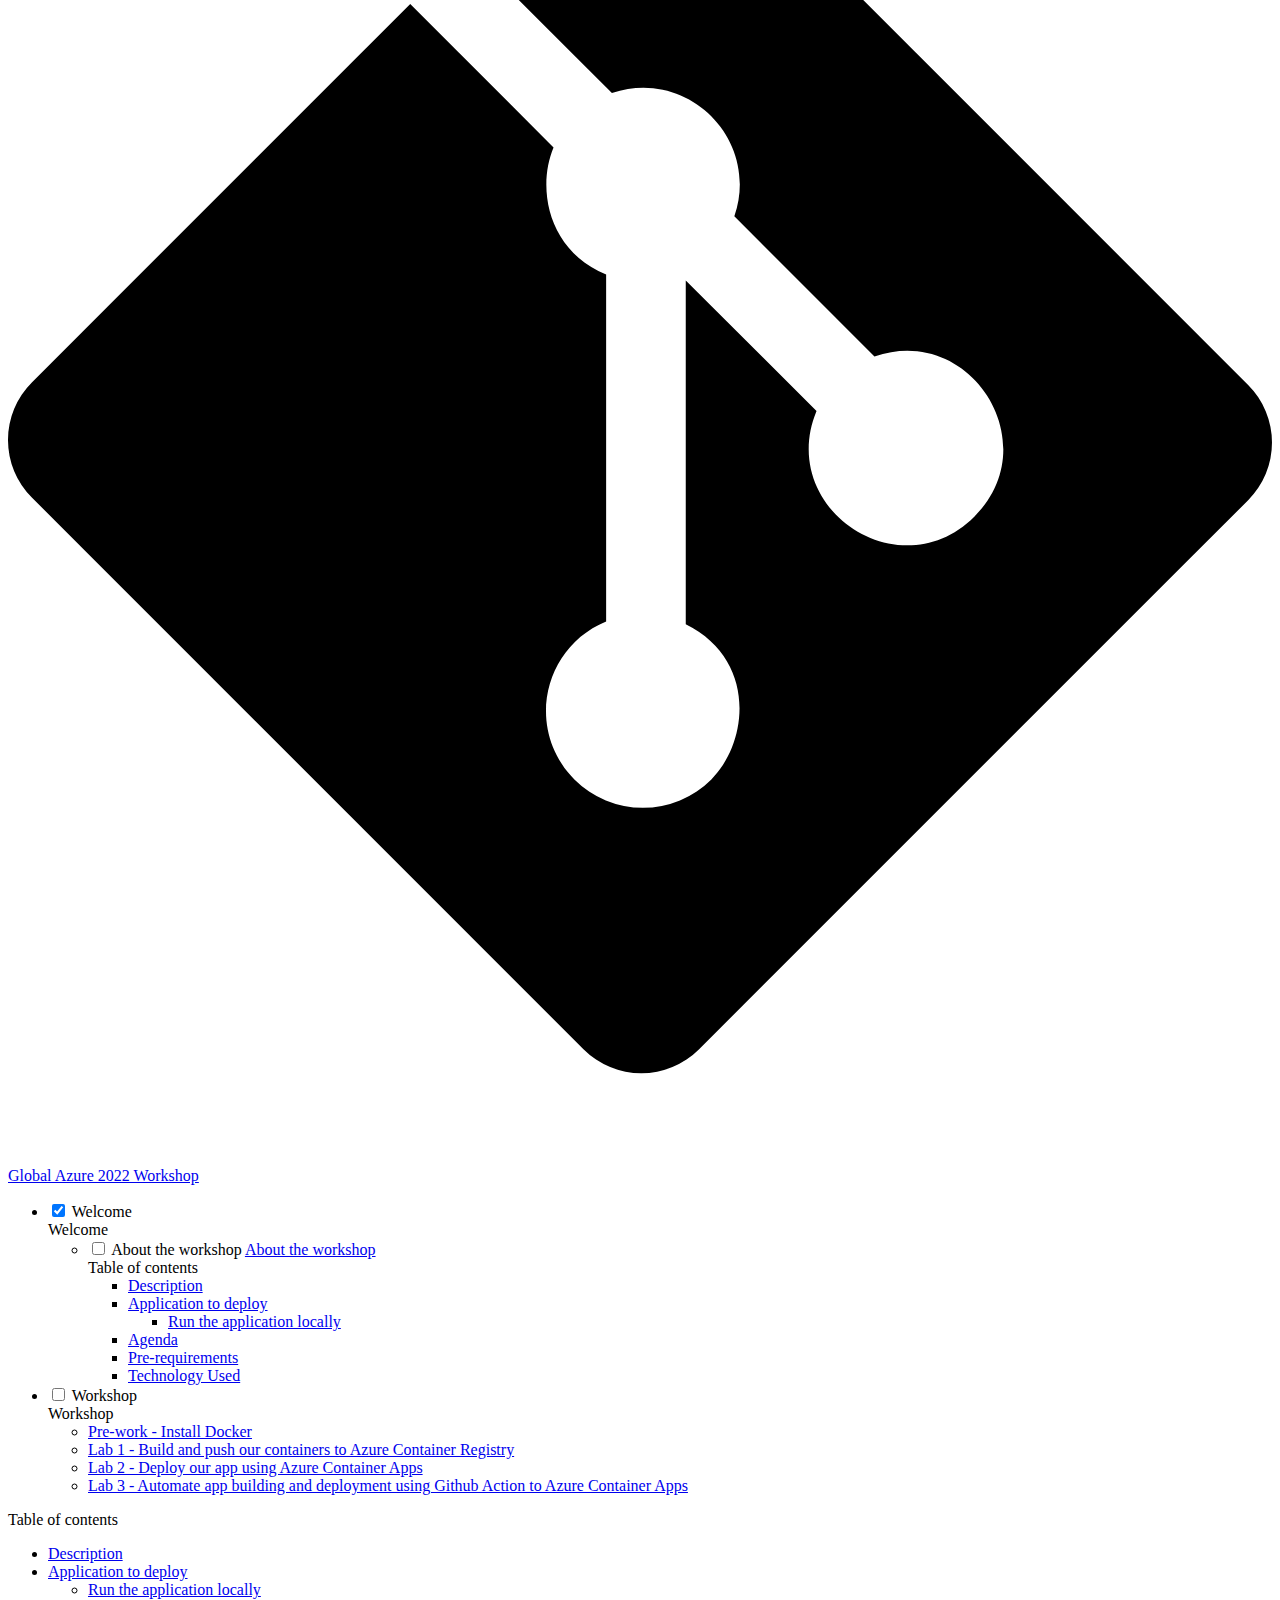
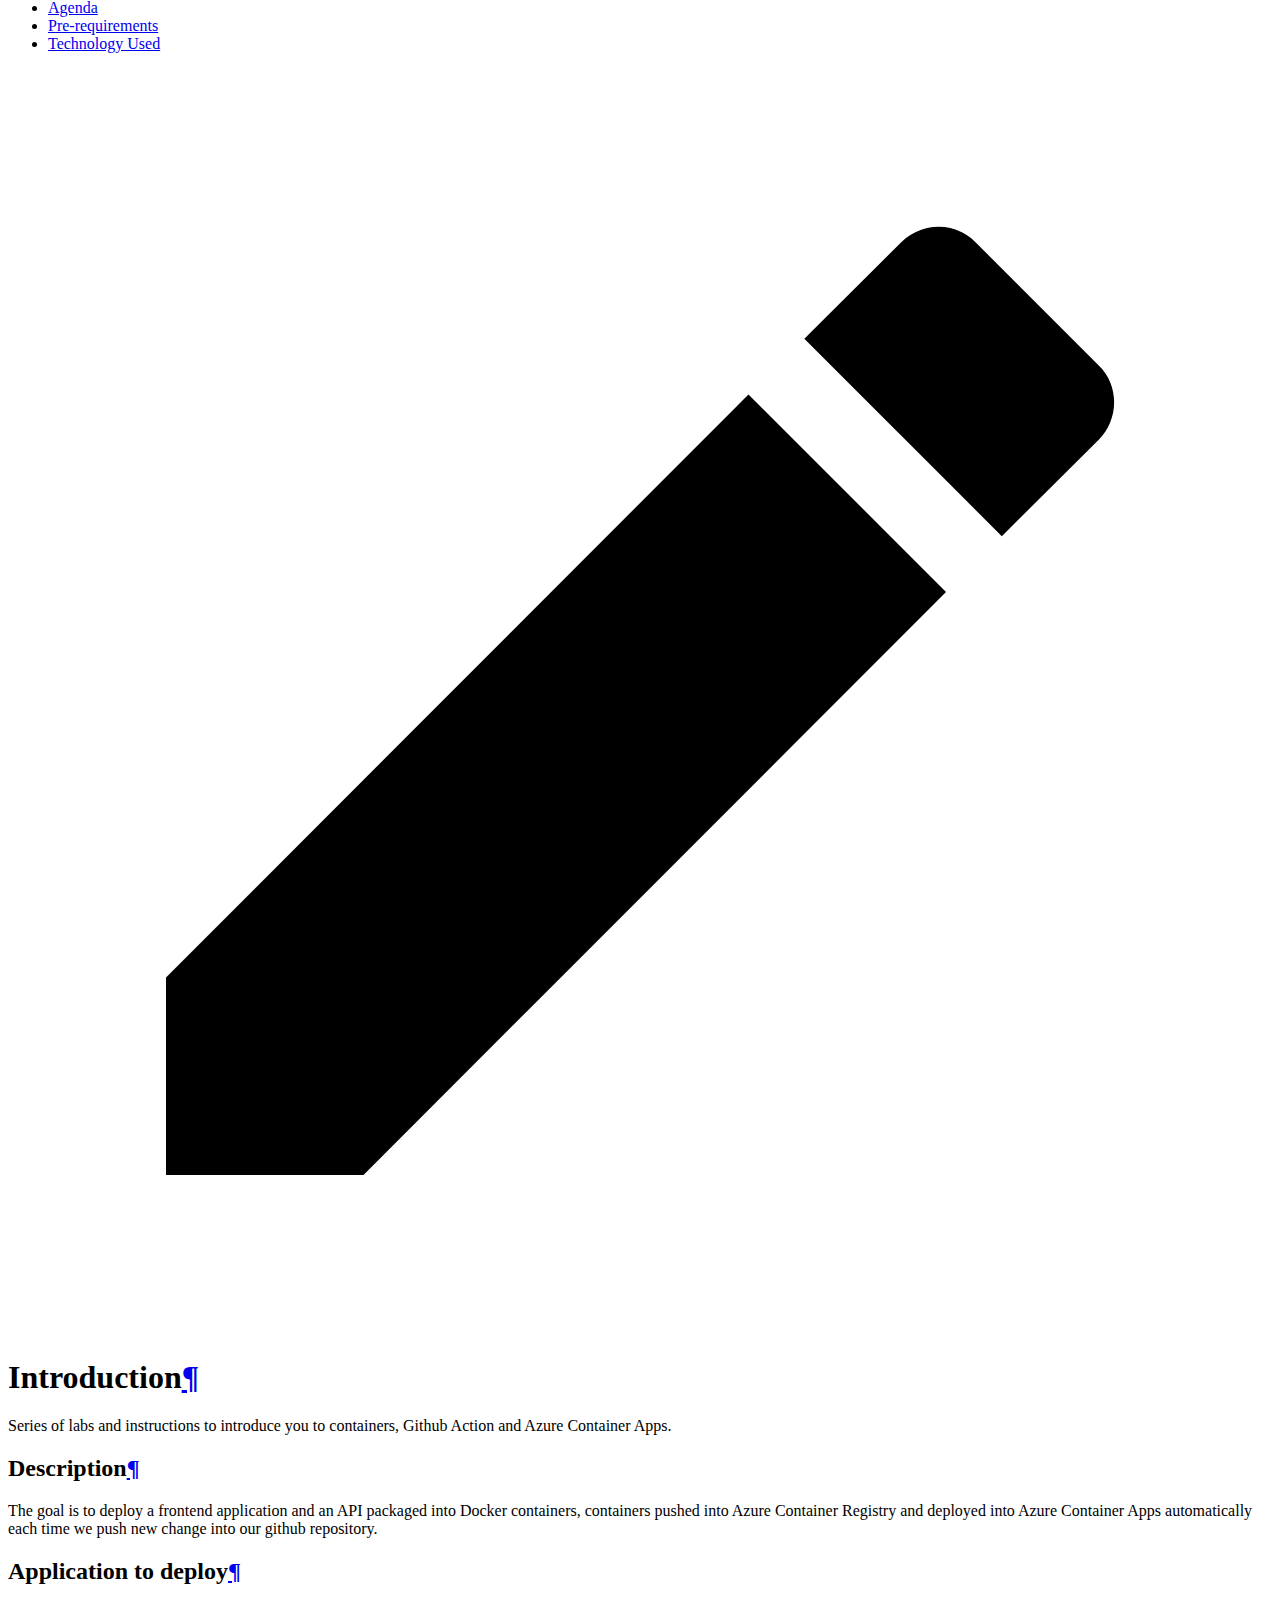
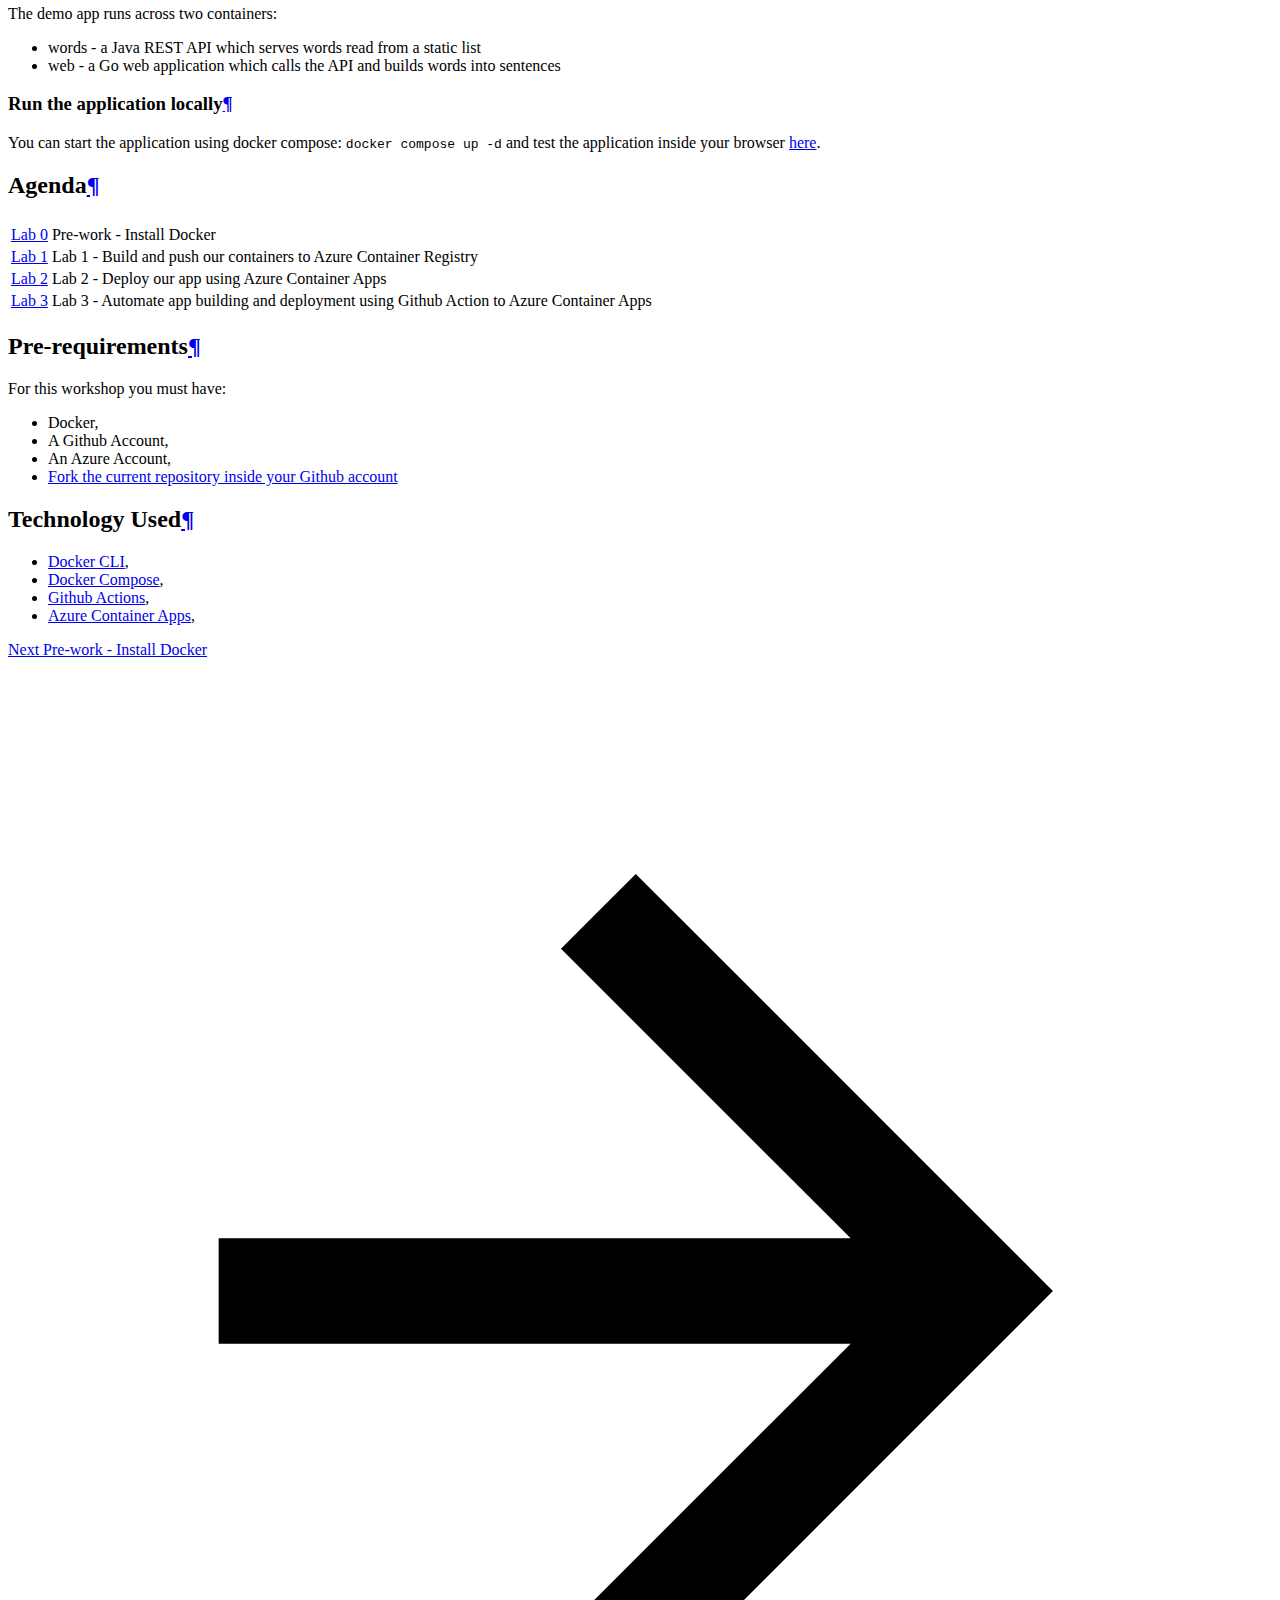
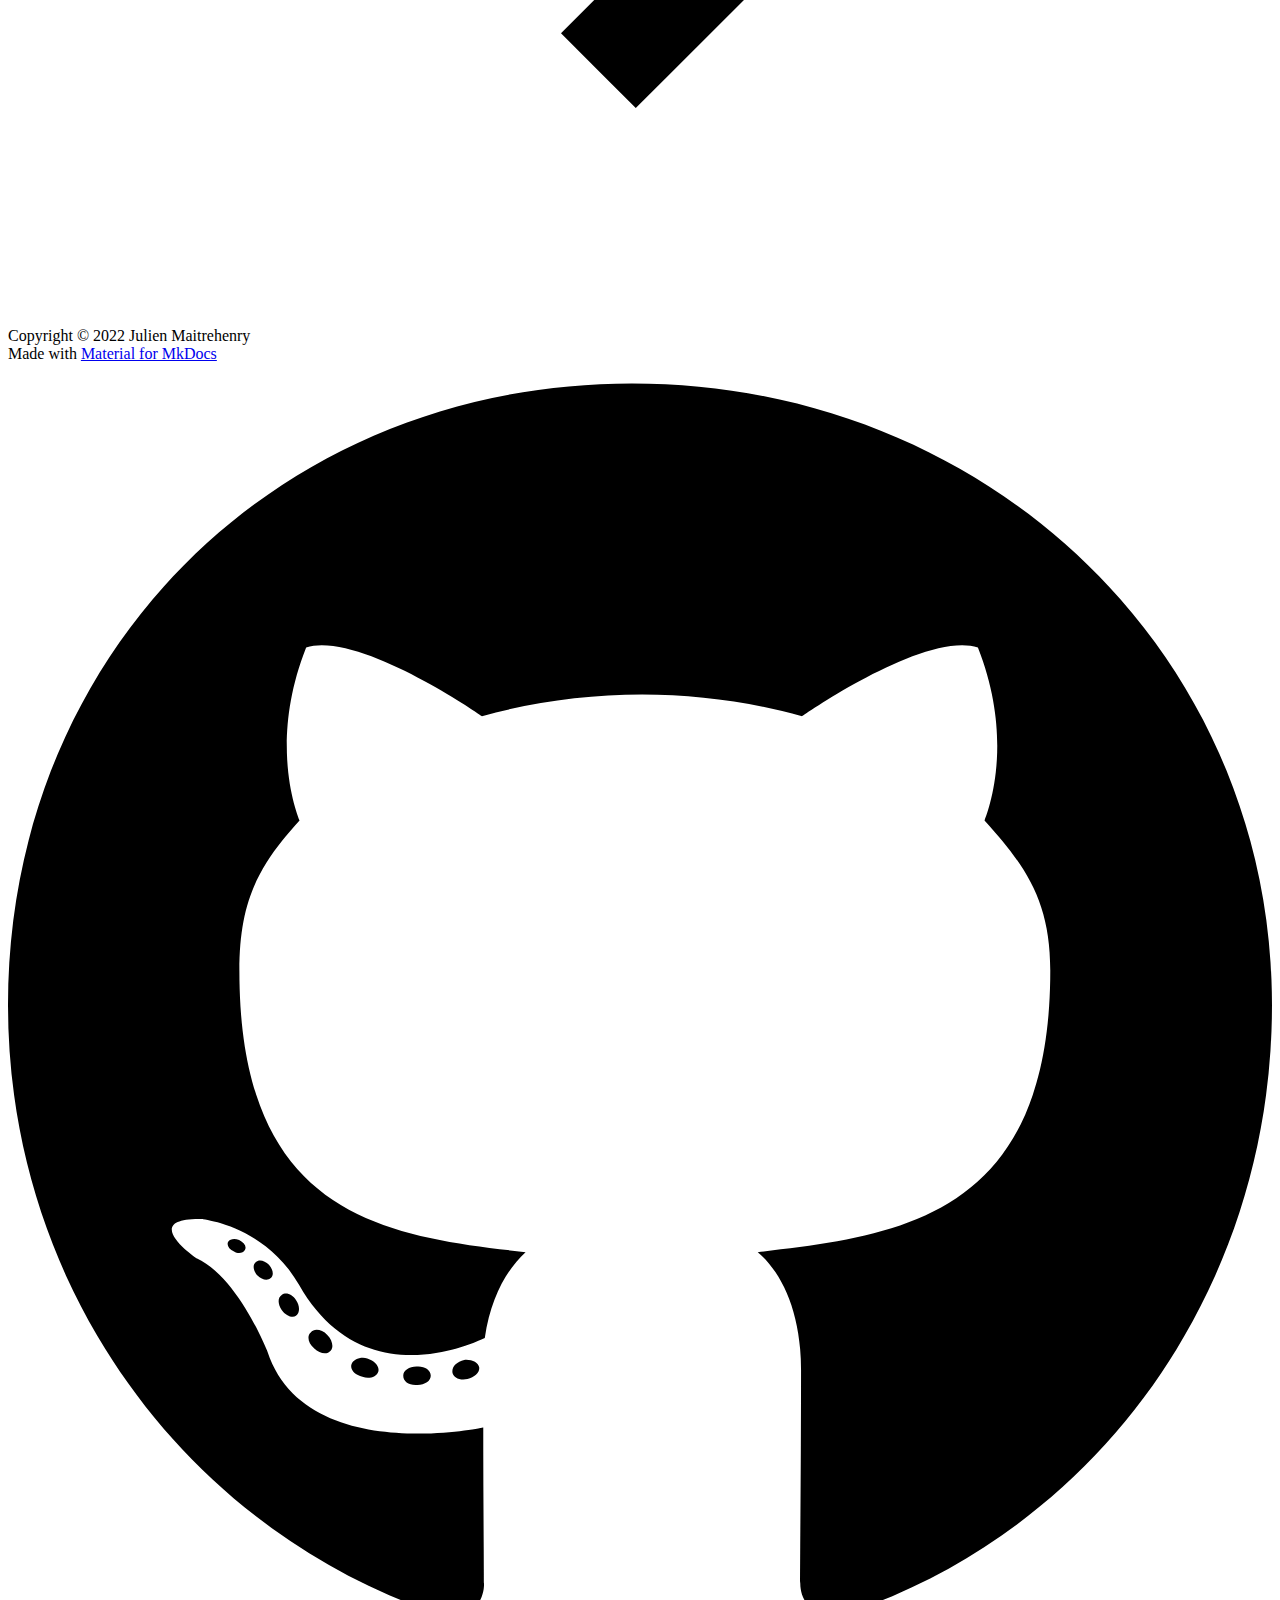
==== commit 98c60487: "Deployed 07cb13b with MkDocs version: 1.3.0" ====
--- a/index.html
+++ b/index.html
@@ -317,6 +317,33 @@
     <ul class="md-nav__list" data-md-component="toc" data-md-scrollfix>
       
         <li class="md-nav__item">
+  <a href="#description" class="md-nav__link">
+    Description
+  </a>
+  
+</li>
+      
+        <li class="md-nav__item">
+  <a href="#application-to-deploy" class="md-nav__link">
+    Application to deploy
+  </a>
+  
+    <nav class="md-nav" aria-label="Application to deploy">
+      <ul class="md-nav__list">
+        
+          <li class="md-nav__item">
+  <a href="#run-the-application-locally" class="md-nav__link">
+    Run the application locally
+  </a>
+  
+</li>
+        
+      </ul>
+    </nav>
+  
+</li>
+      
+        <li class="md-nav__item">
   <a href="#agenda" class="md-nav__link">
     Agenda
   </a>
@@ -400,7 +427,7 @@
   
   
     <li class="md-nav__item">
-      <a href="lab-0/" class="md-nav__link">
+      <a href="lab-1/" class="md-nav__link">
         Lab 1 - Build and push our containers to Azure Container Registry
       </a>
     </li>
@@ -414,7 +441,7 @@
   
   
     <li class="md-nav__item">
-      <a href="lab-0/" class="md-nav__link">
+      <a href="lab-2/" class="md-nav__link">
         Lab 2 - Deploy our app using Azure Container Apps
       </a>
     </li>
@@ -428,22 +455,8 @@
   
   
     <li class="md-nav__item">
-      <a href="lab-0/" class="md-nav__link">
+      <a href="lab-3/" class="md-nav__link">
         Lab 3 - Automate app building and deployment using Github Action to Azure Container Apps
-      </a>
-    </li>
-  
-
-            
-          
-            
-              
-  
-  
-  
-    <li class="md-nav__item">
-      <a href="lab-0/" class="md-nav__link">
-        Getting Started
       </a>
     </li>
   
@@ -483,6 +496,33 @@
     <ul class="md-nav__list" data-md-component="toc" data-md-scrollfix>
       
         <li class="md-nav__item">
+  <a href="#description" class="md-nav__link">
+    Description
+  </a>
+  
+</li>
+      
+        <li class="md-nav__item">
+  <a href="#application-to-deploy" class="md-nav__link">
+    Application to deploy
+  </a>
+  
+    <nav class="md-nav" aria-label="Application to deploy">
+      <ul class="md-nav__list">
+        
+          <li class="md-nav__item">
+  <a href="#run-the-application-locally" class="md-nav__link">
+    Run the application locally
+  </a>
+  
+</li>
+        
+      </ul>
+    </nav>
+  
+</li>
+      
+        <li class="md-nav__item">
   <a href="#agenda" class="md-nav__link">
     Agenda
   </a>
@@ -523,6 +563,16 @@
 
 <h1 id="introduction">Introduction<a class="headerlink" href="#introduction" title="Permanent link">&para;</a></h1>
 <p>Series of labs and instructions to introduce you to containers, Github Action and Azure Container Apps.</p>
+<h2 id="description">Description<a class="headerlink" href="#description" title="Permanent link">&para;</a></h2>
+<p>The goal is to deploy a frontend application and an API packaged into Docker containers, containers pushed into Azure Container Registry and deployed into Azure Container Apps automatically each time we push new change into our github repository.</p>
+<h2 id="application-to-deploy">Application to deploy<a class="headerlink" href="#application-to-deploy" title="Permanent link">&para;</a></h2>
+<p>The demo app runs across two containers:</p>
+<ul>
+<li>words - a Java REST API which serves words read from a static list</li>
+<li>web - a Go web application which calls the API and builds words into sentences</li>
+</ul>
+<h3 id="run-the-application-locally">Run the application locally<a class="headerlink" href="#run-the-application-locally" title="Permanent link">&para;</a></h3>
+<p>You can start the application using docker compose: <code>docker compose up -d</code> and test the application inside your browser <a href="http://localhost:8080">here</a>.</p>
 <h2 id="agenda">Agenda<a class="headerlink" href="#agenda" title="Permanent link">&para;</a></h2>
 <table>
 <thead>
@@ -541,11 +591,11 @@
 <td align="left">Lab 1 - Build and push our containers to Azure Container Registry</td>
 </tr>
 <tr>
-<td align="left"><a href="lab-2/README.md">Lab 2</a></td>
+<td align="left"><a href="lab-2/">Lab 2</a></td>
 <td align="left">Lab 2 - Deploy our app using Azure Container Apps</td>
 </tr>
 <tr>
-<td align="left"><a href="lab-3/README.md">Lab 3</a></td>
+<td align="left"><a href="lab-3/">Lab 3</a></td>
 <td align="left">Lab 3 - Automate app building and deployment using Github Action to Azure Container Apps</td>
 </tr>
 </tbody>
@@ -560,6 +610,7 @@
 <li>Docker,</li>
 <li>A Github Account,</li>
 <li>An Azure Account,</li>
+<li><a href="https://github.com/jmaitrehenry/ga2022/fork" target="_blank">Fork the current repository inside your Github account</a></li>
 </ul>
 <h2 id="technology-used">Technology Used<a class="headerlink" href="#technology-used" title="Permanent link">&para;</a></h2>
 <ul>
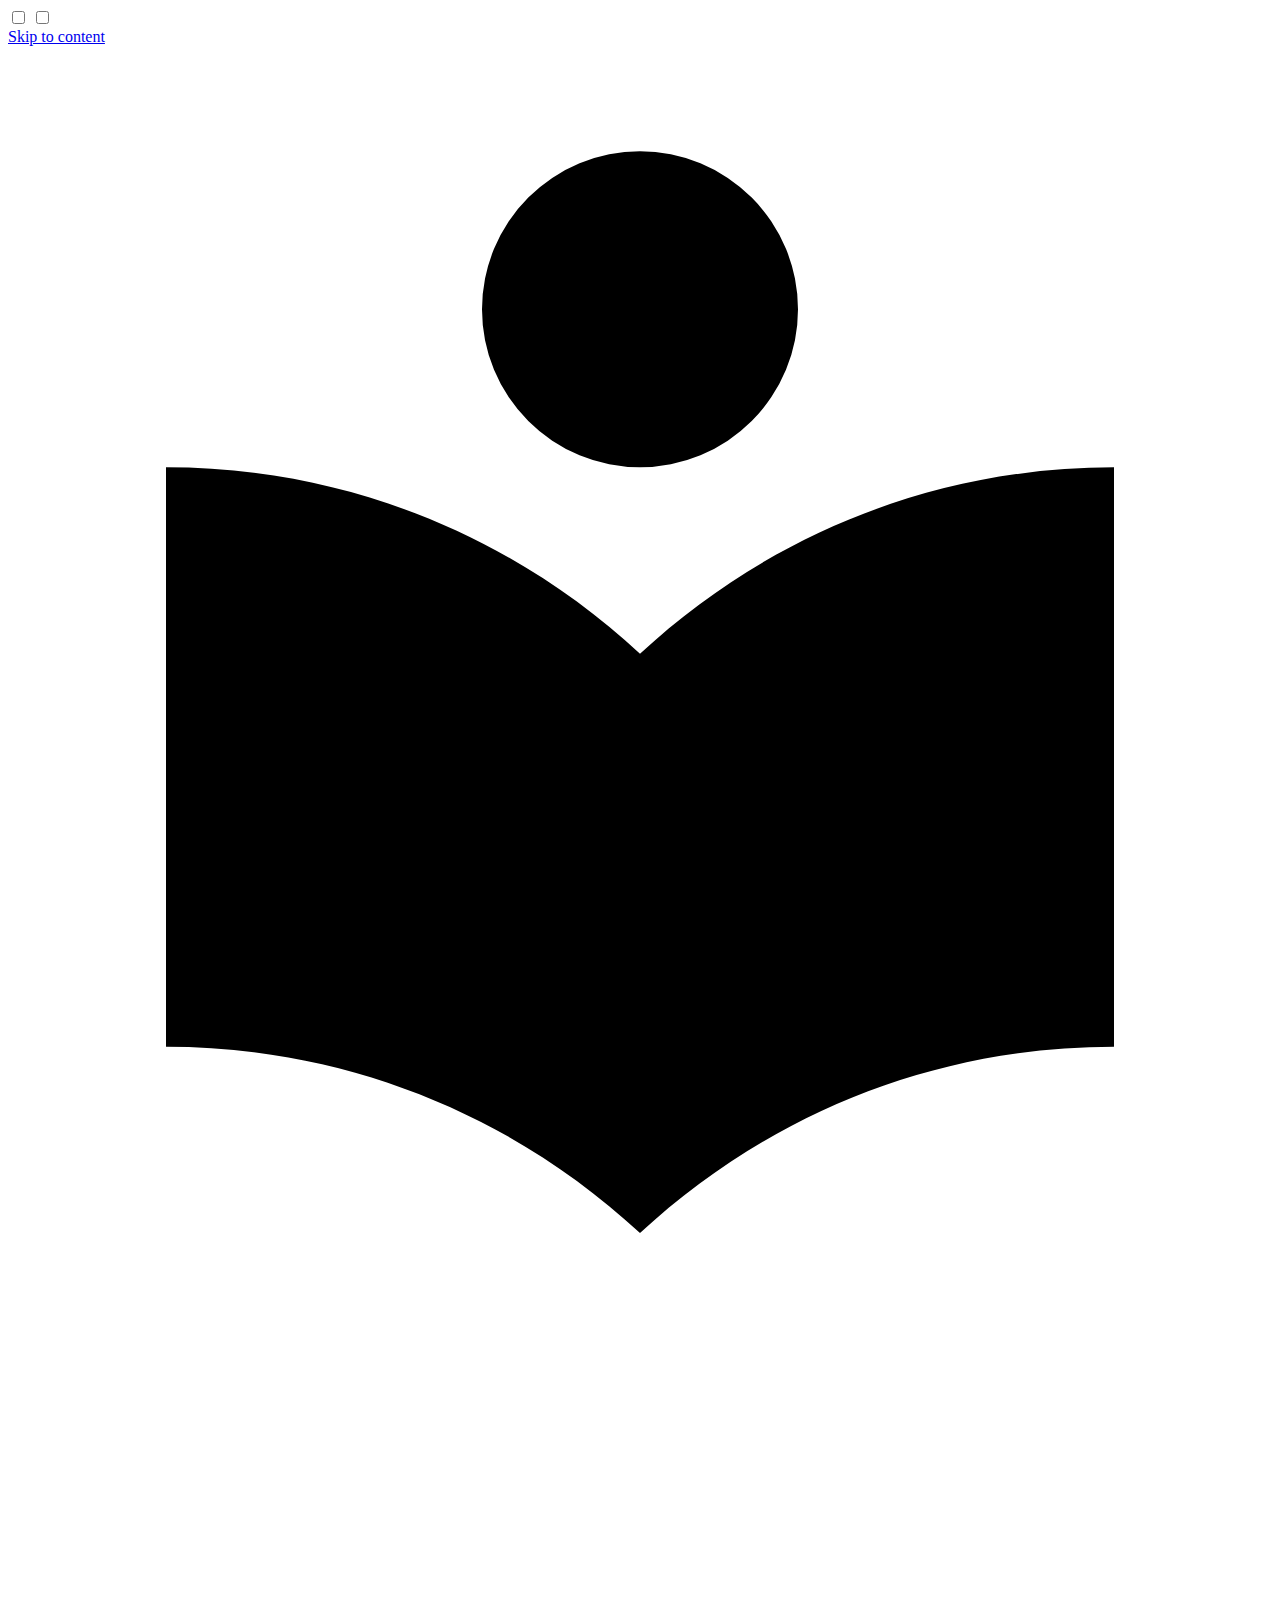
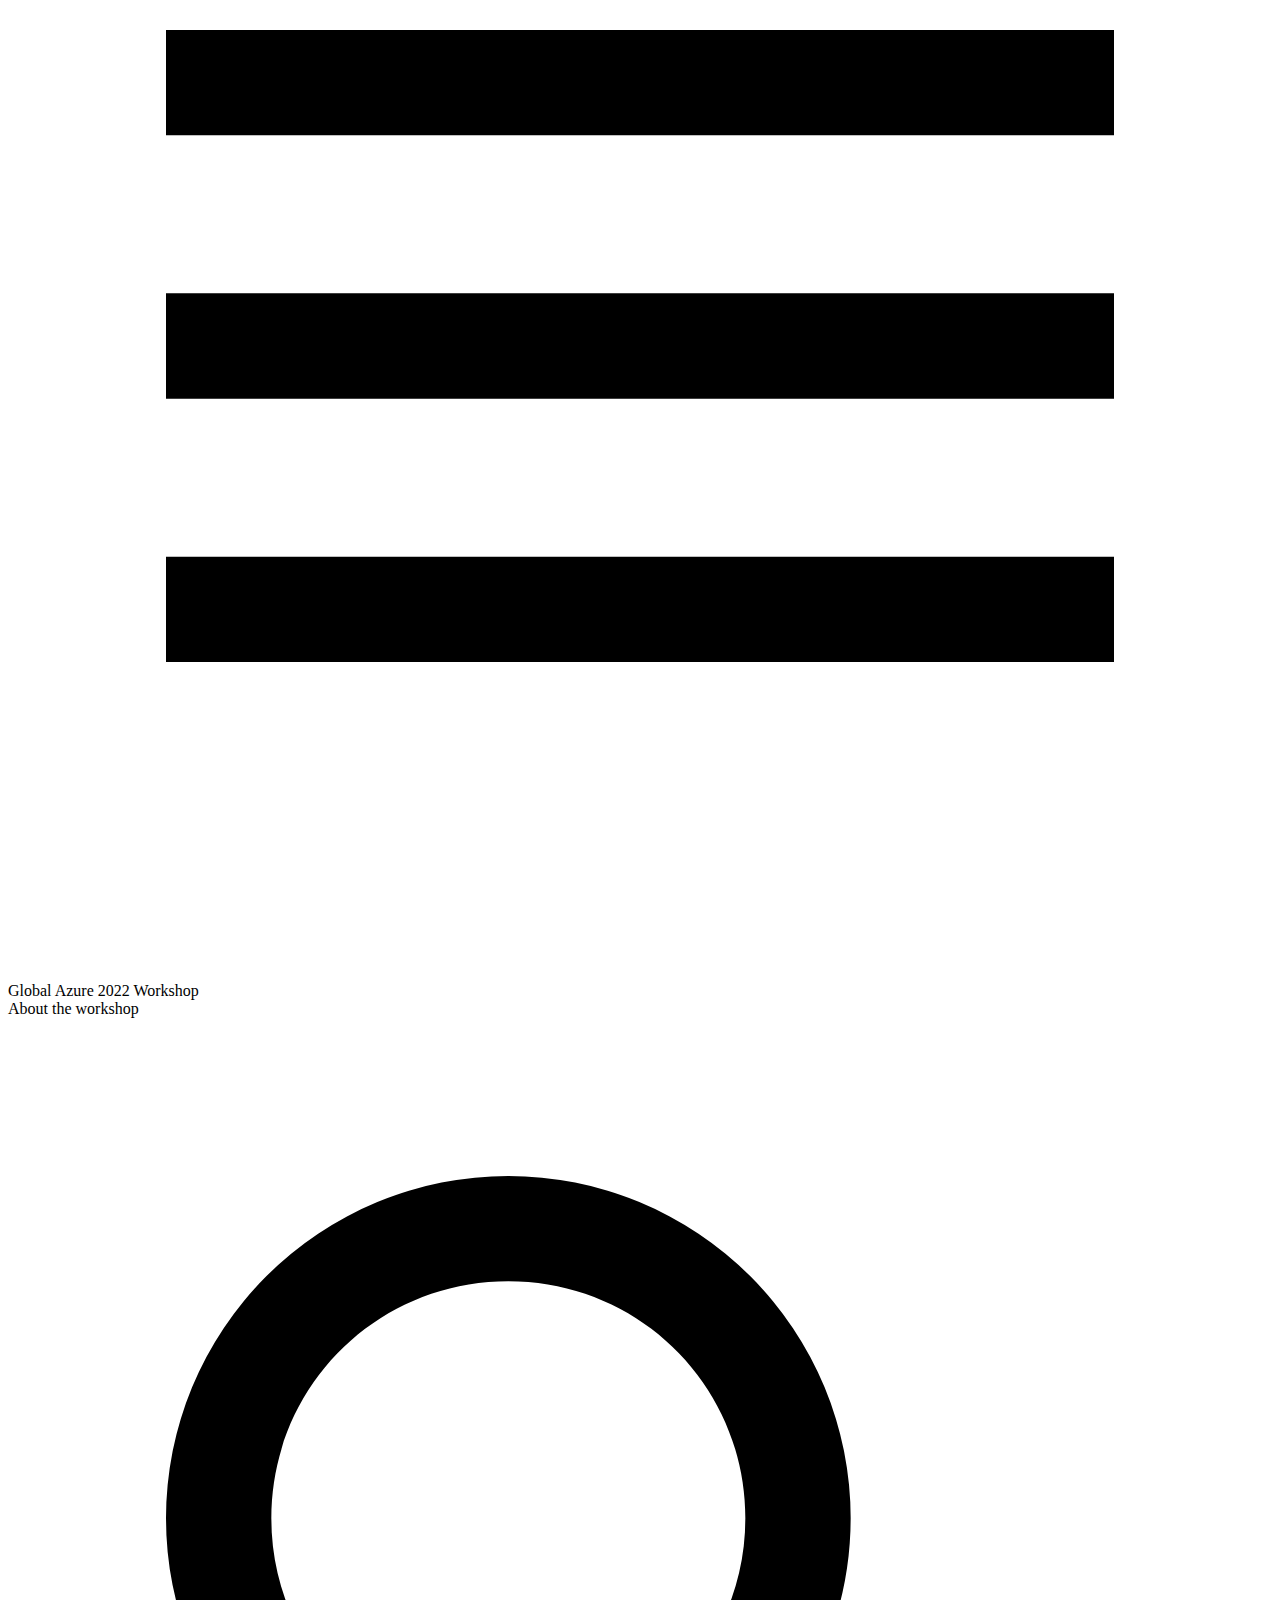
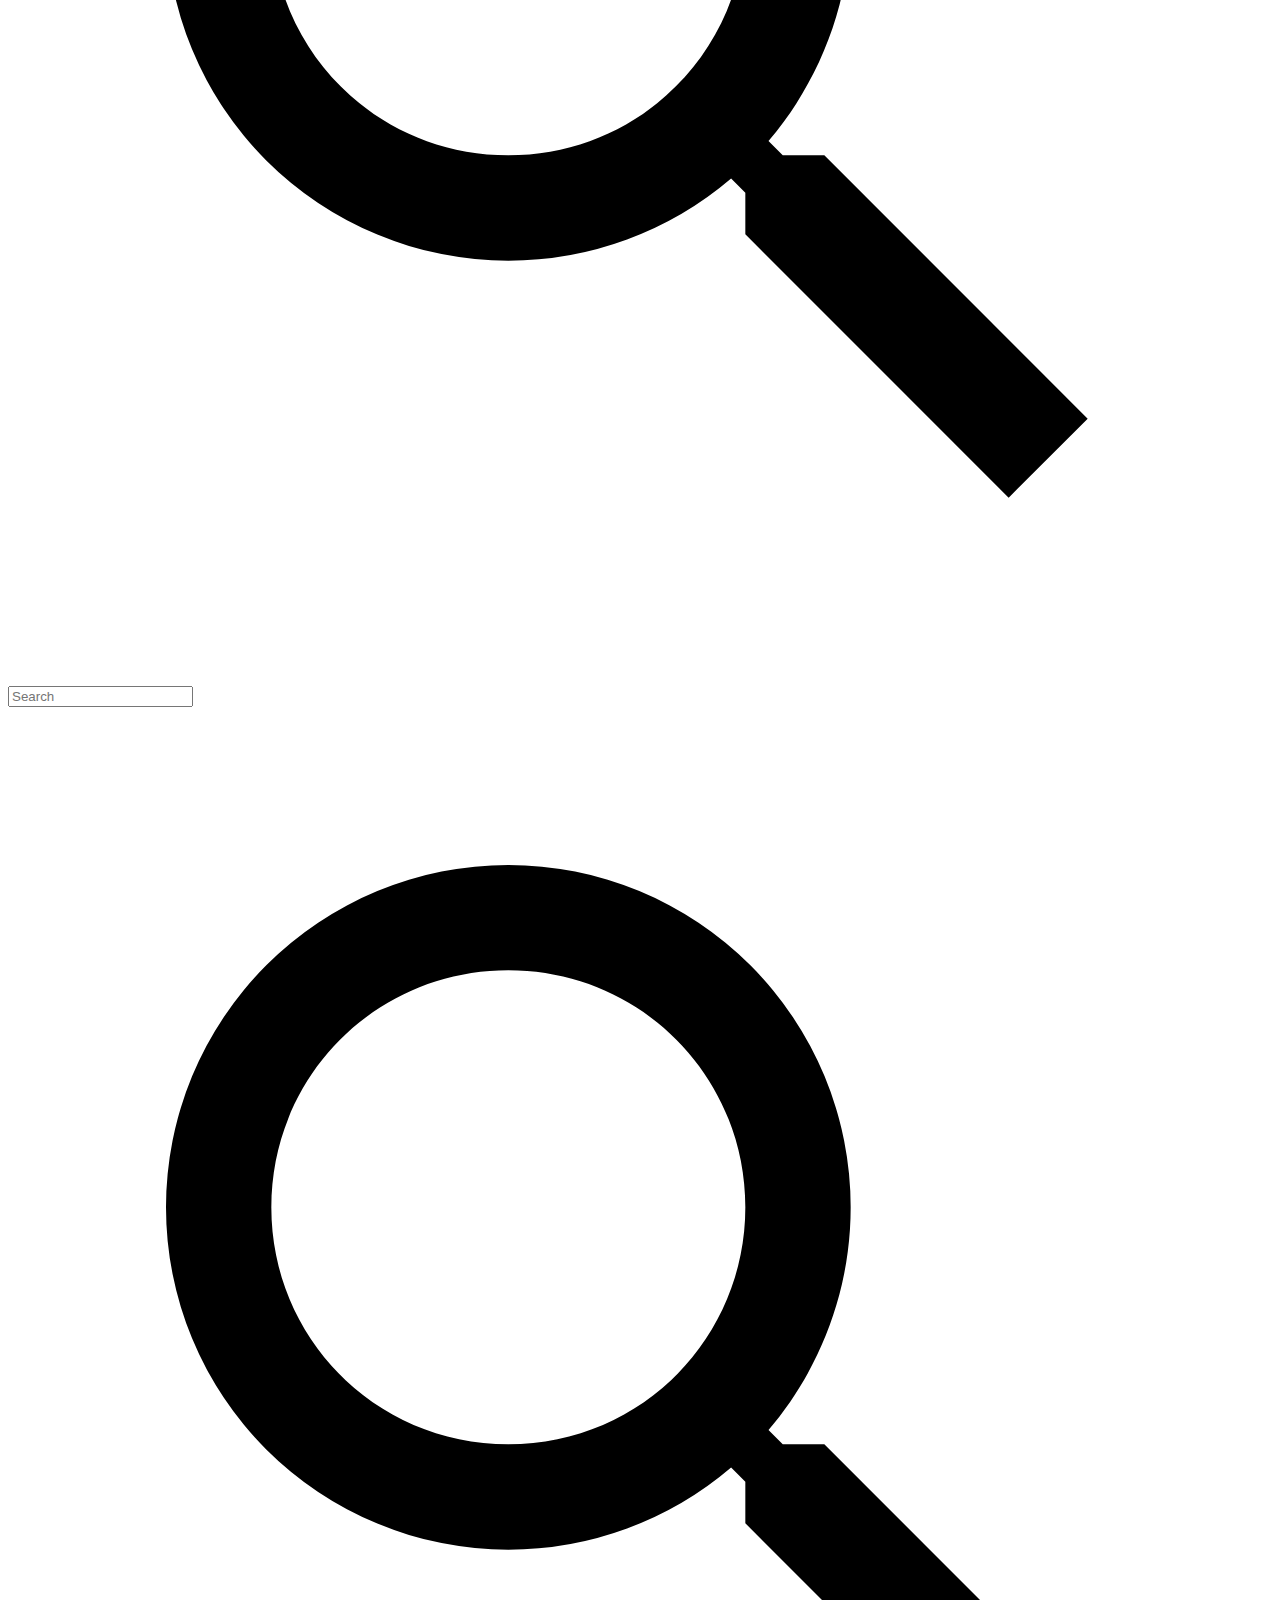
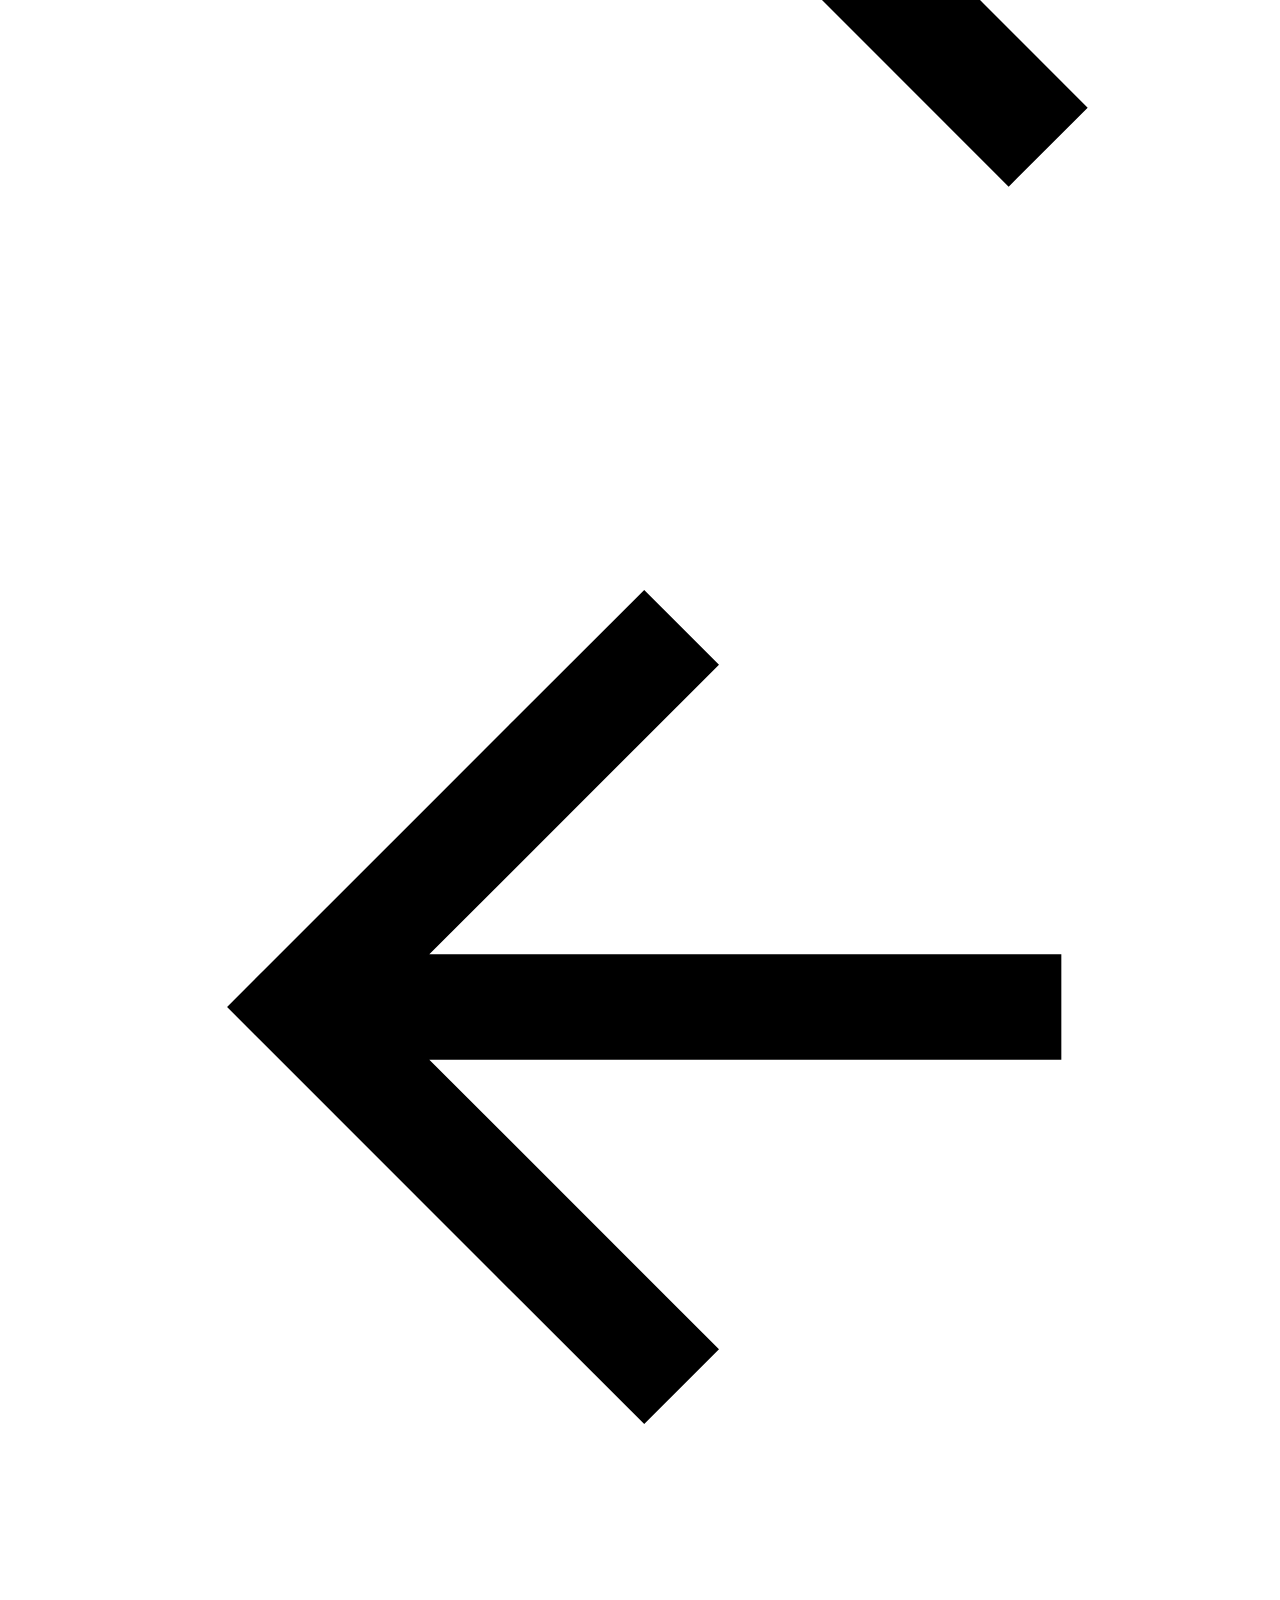
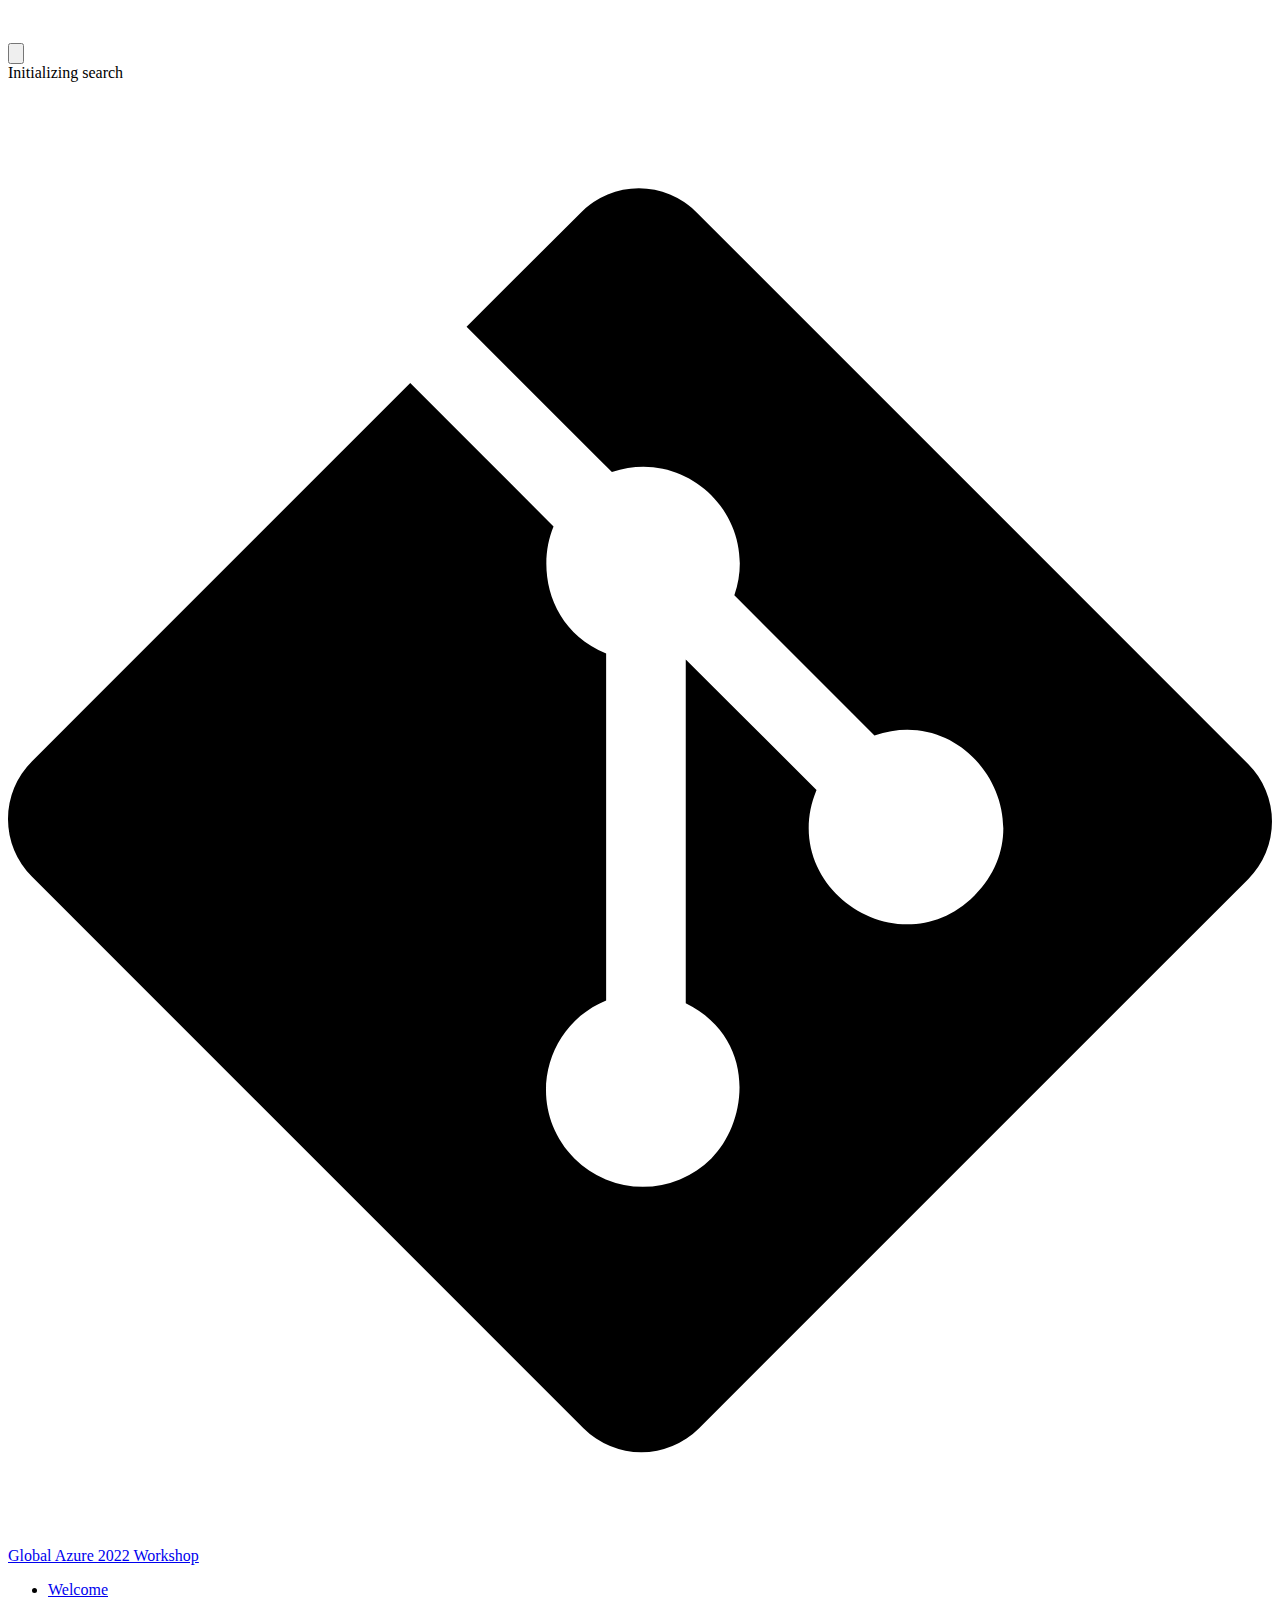
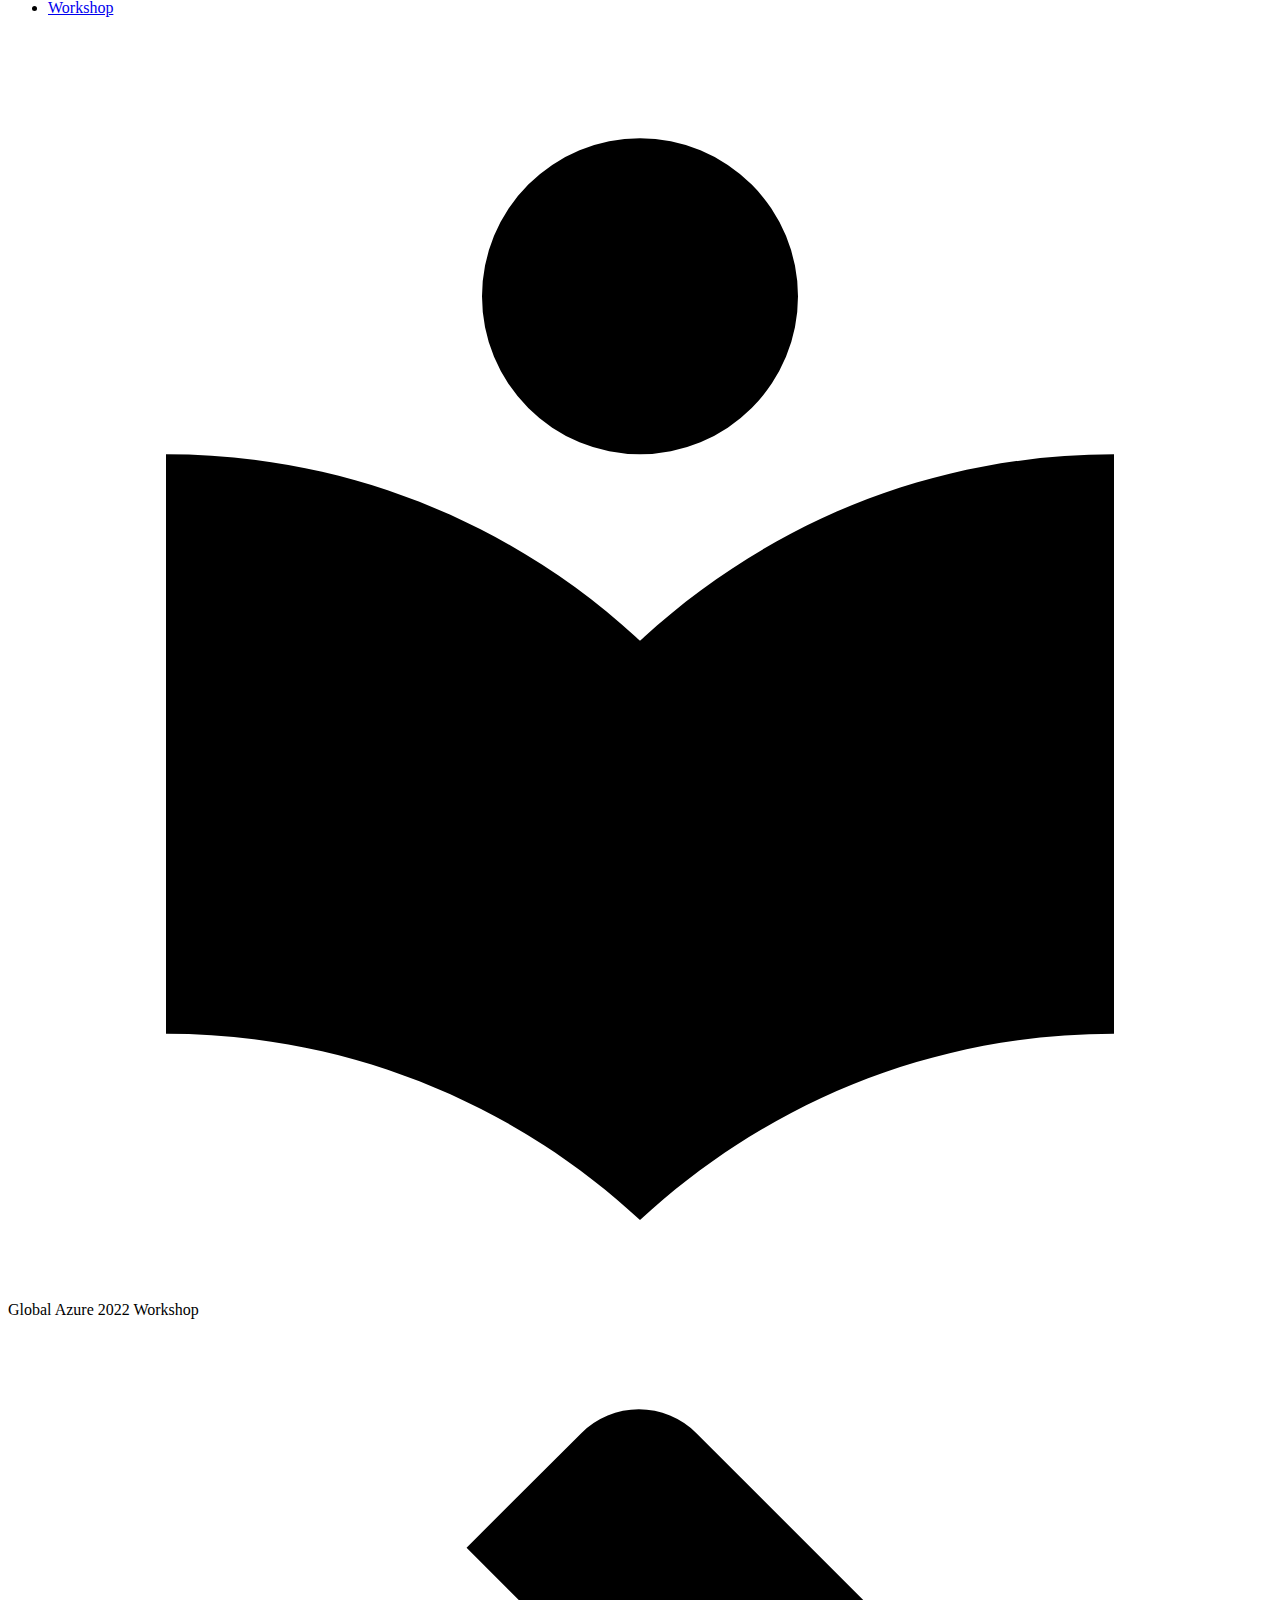
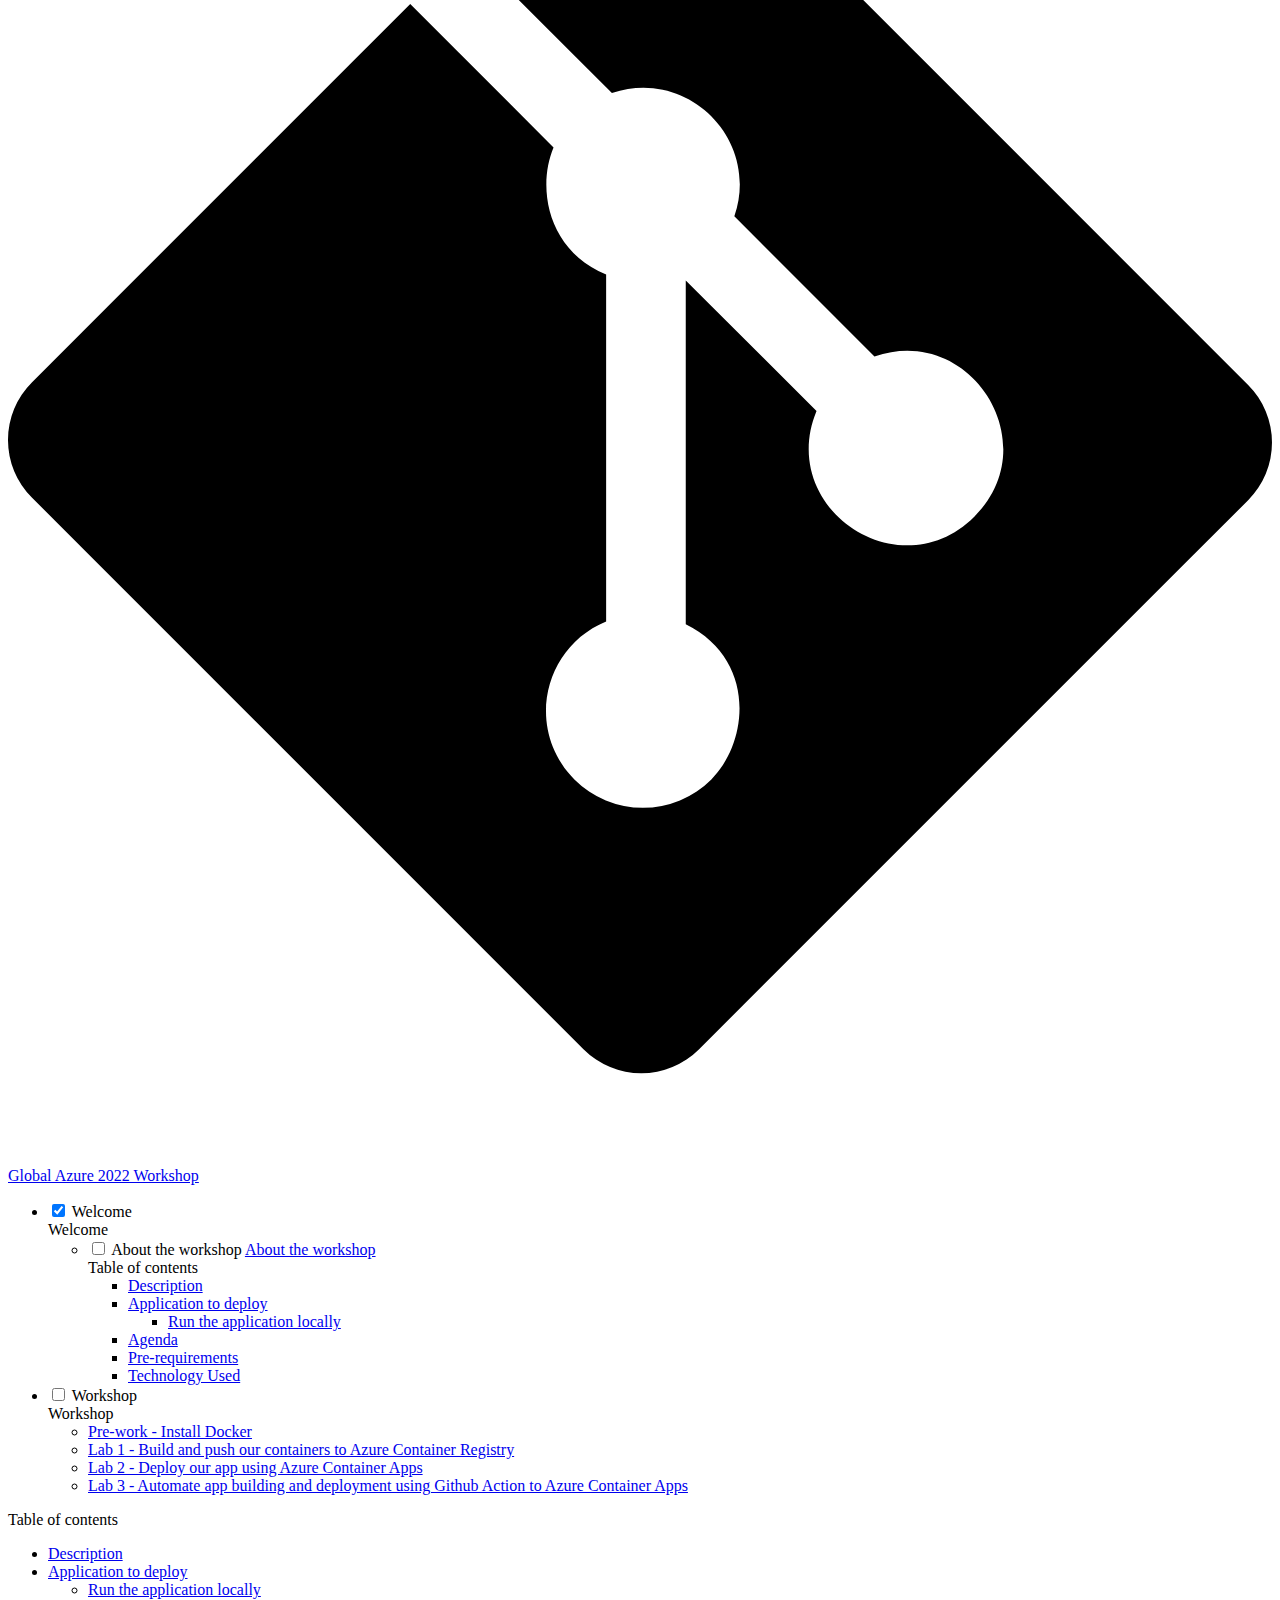
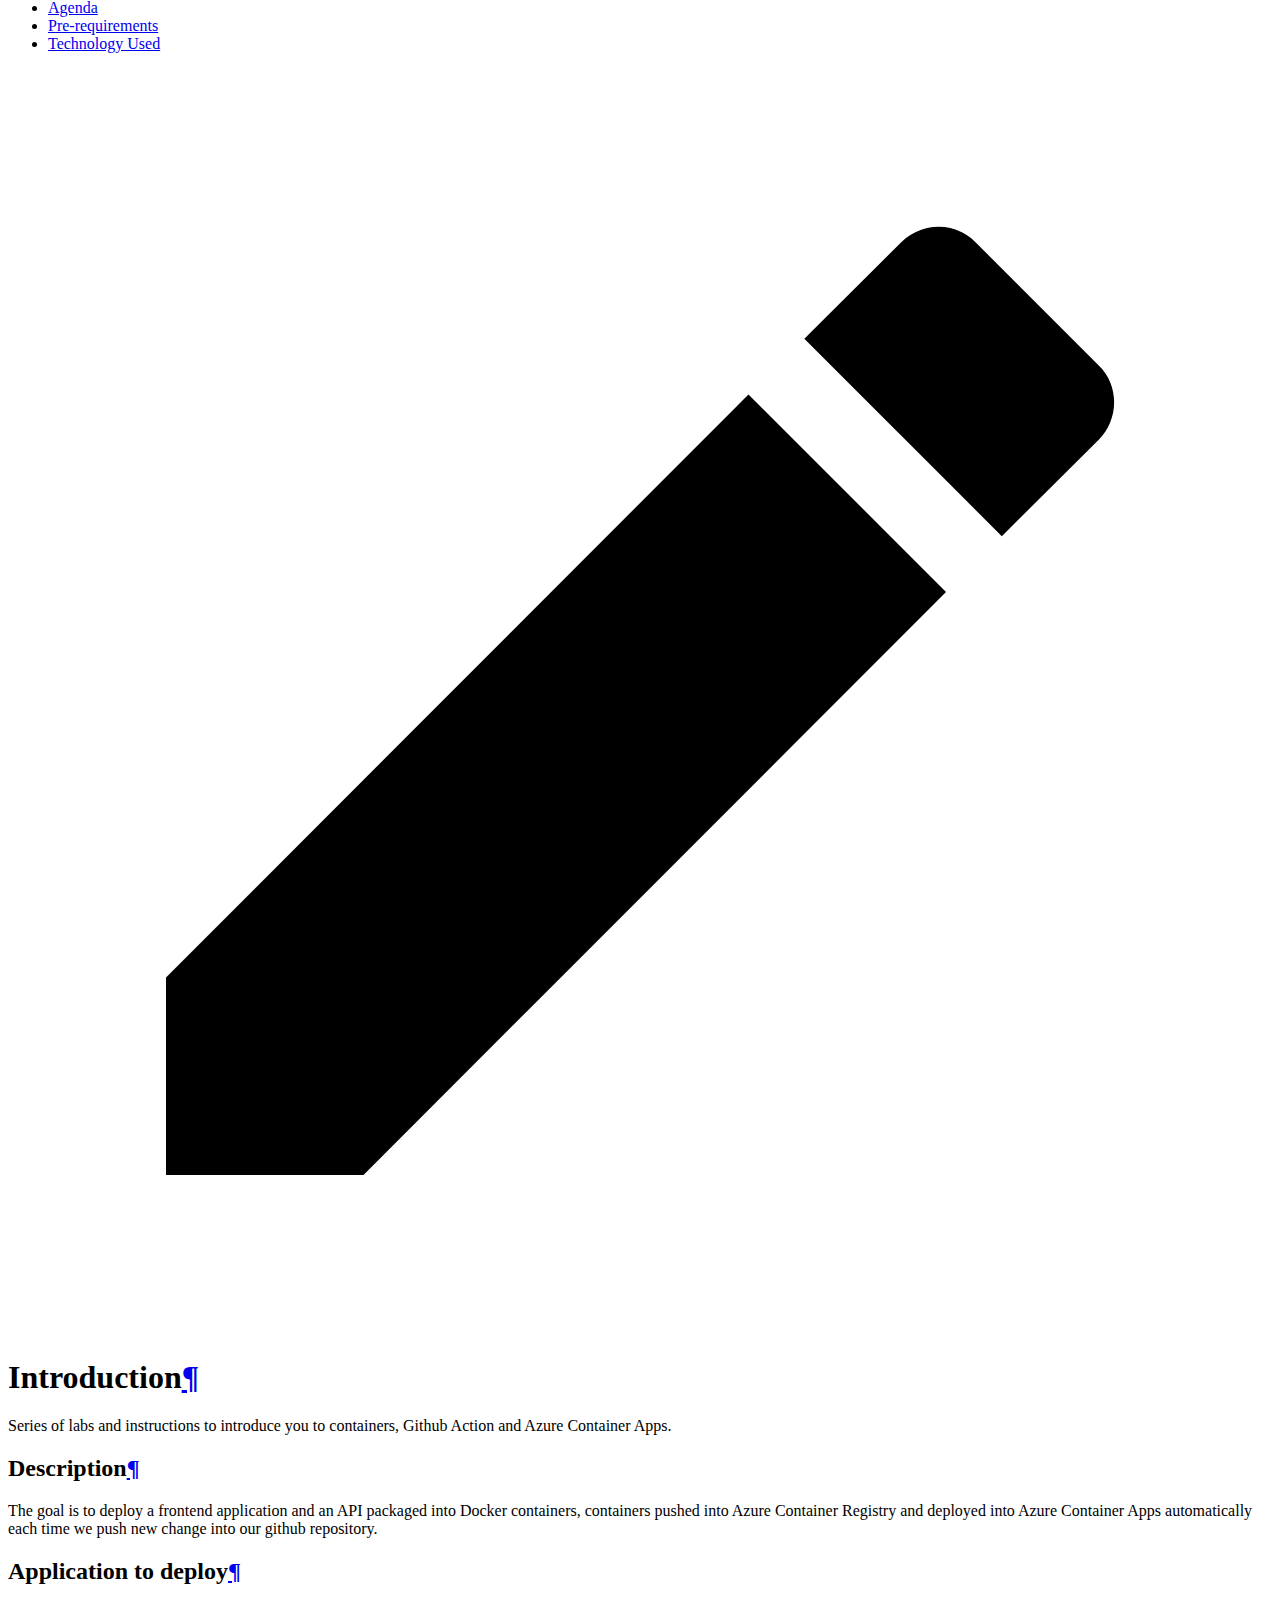
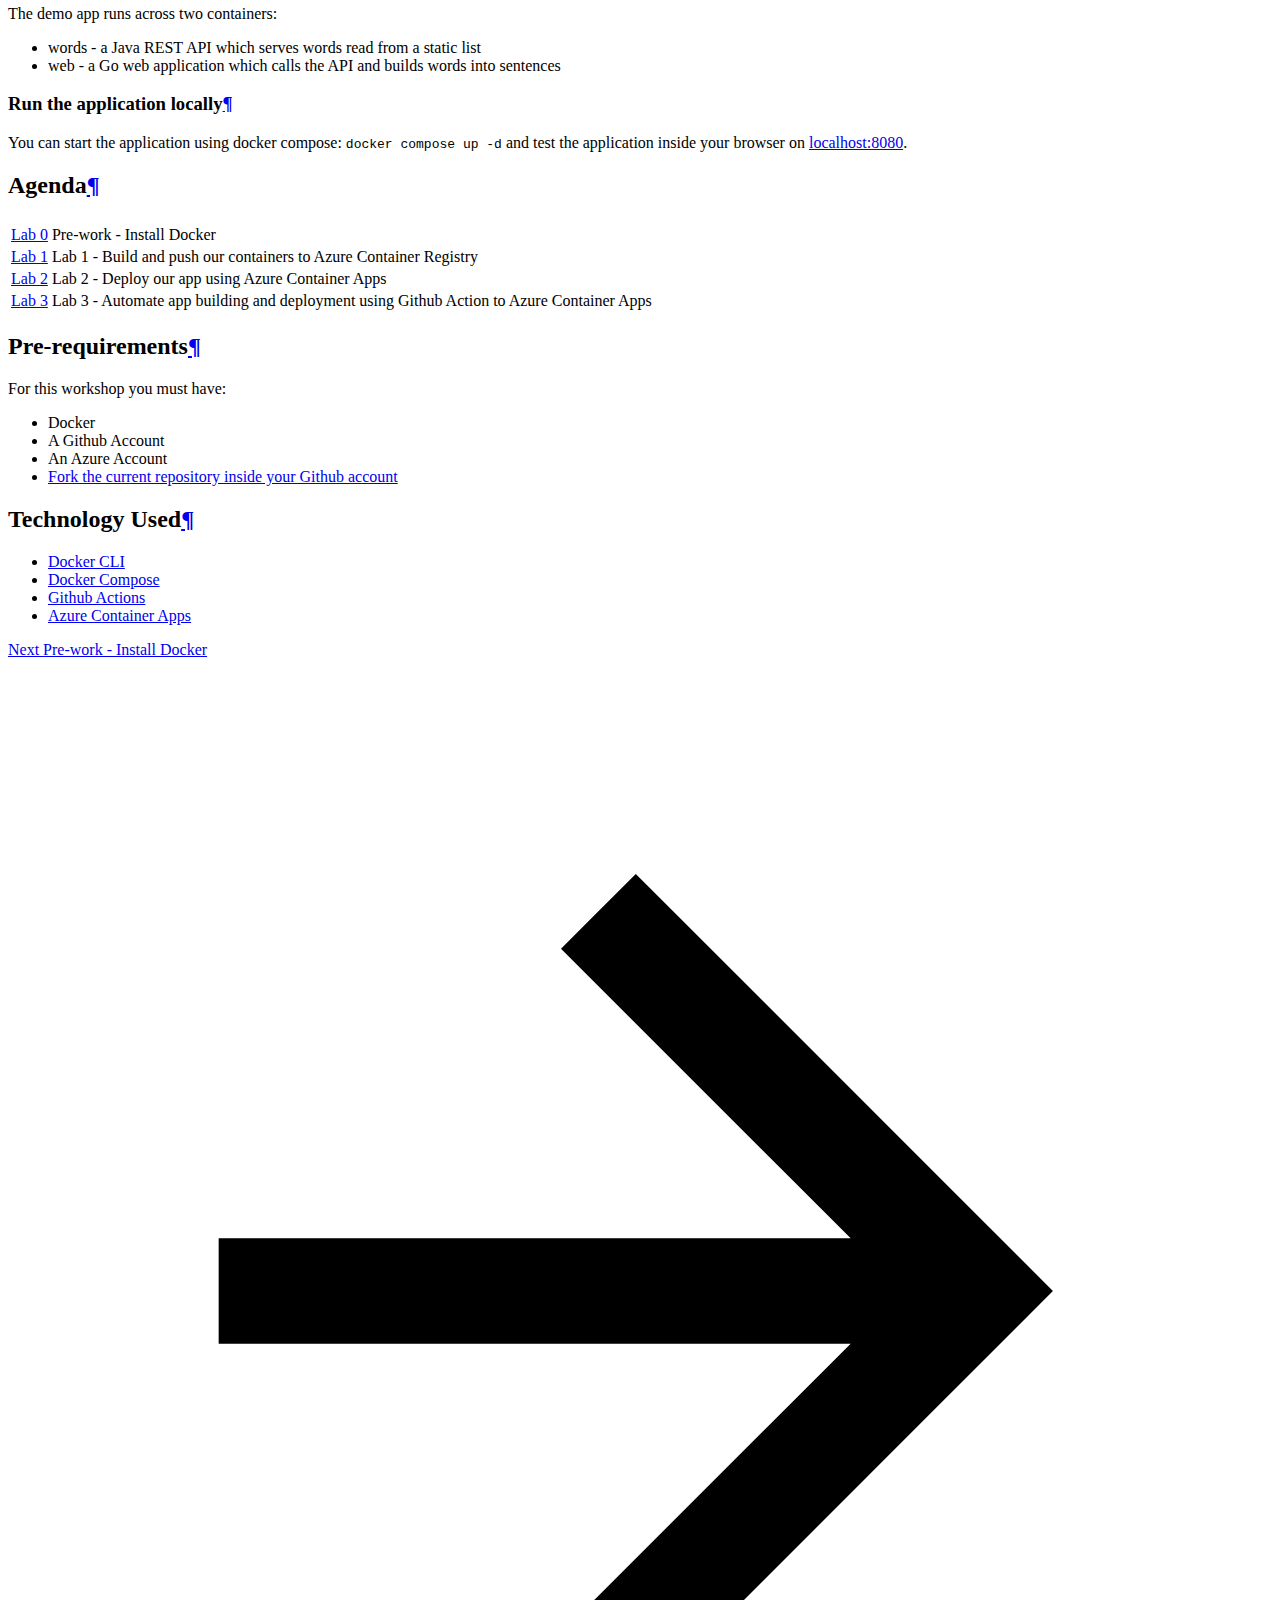
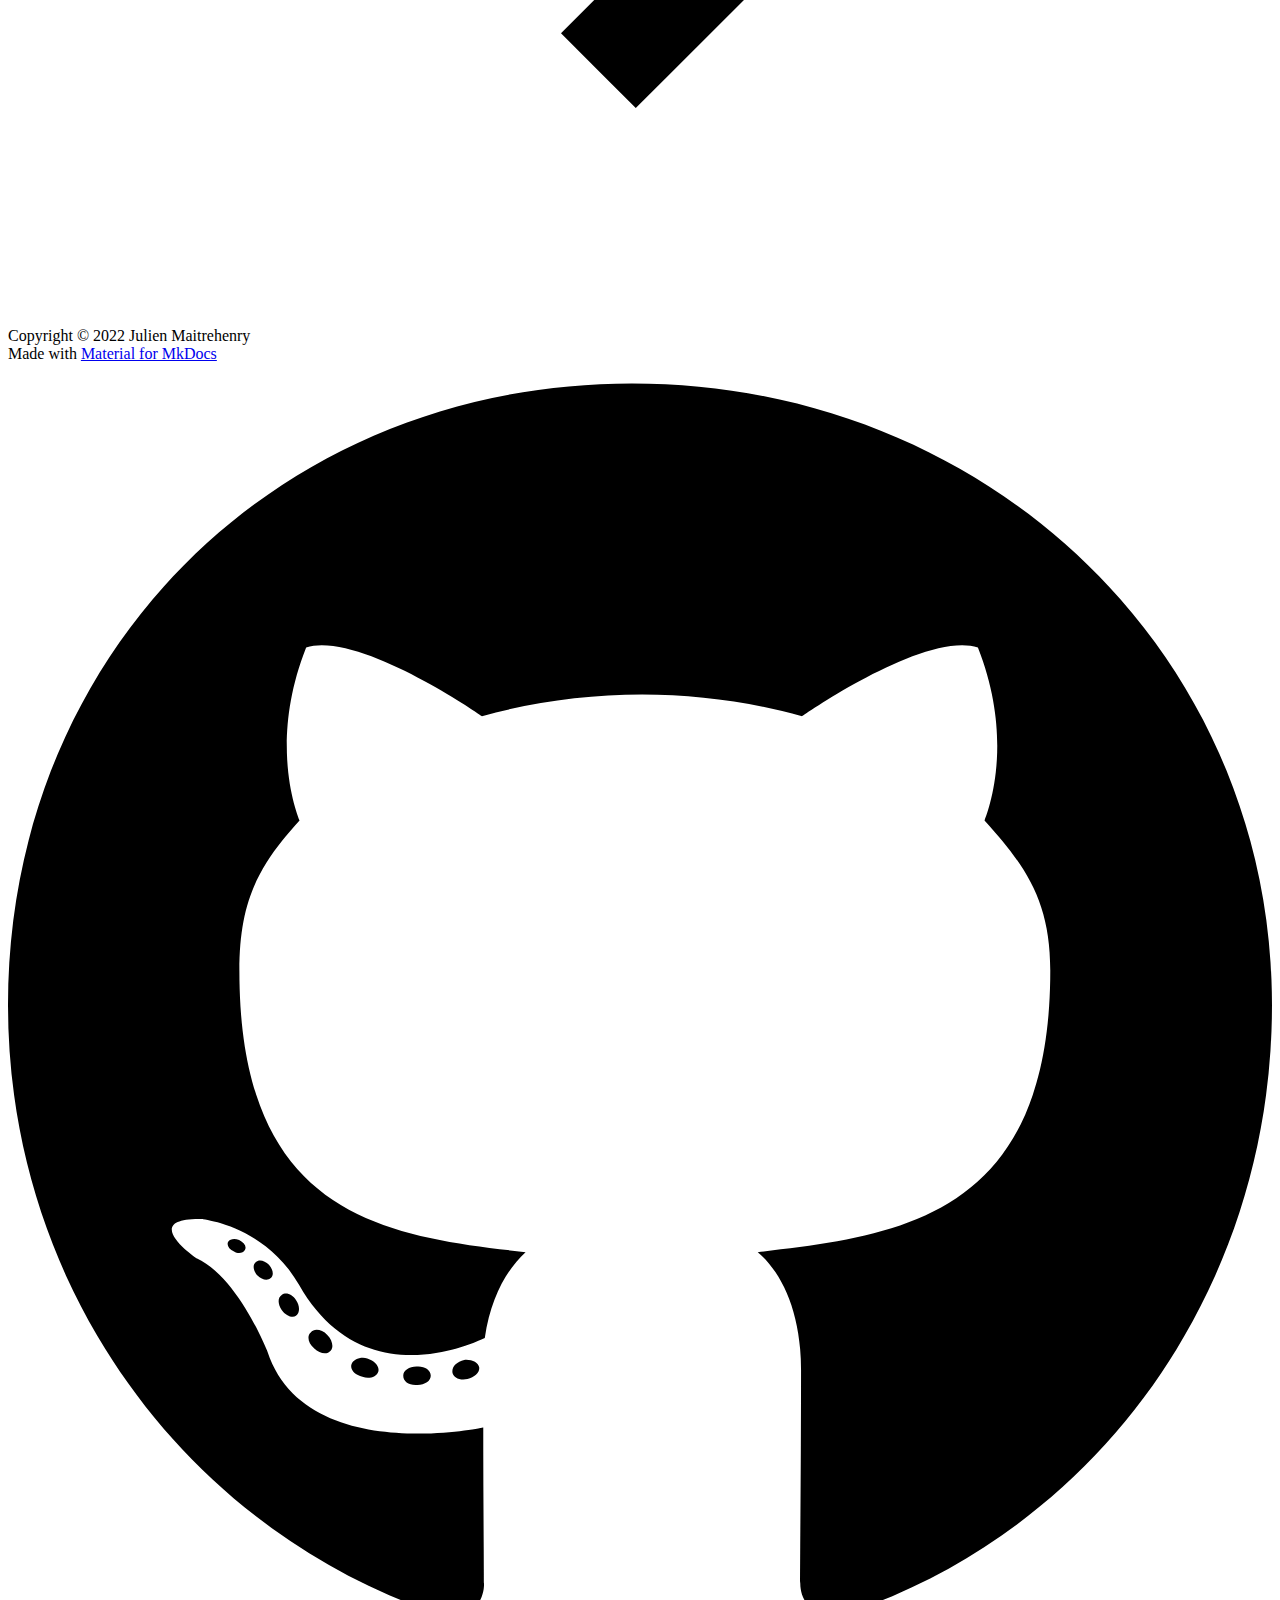
==== commit f05a9044: "Deployed c9615a8 with MkDocs version: 1.3.0" ====
--- a/index.html
+++ b/index.html
@@ -572,7 +572,7 @@
 <li>web - a Go web application which calls the API and builds words into sentences</li>
 </ul>
 <h3 id="run-the-application-locally">Run the application locally<a class="headerlink" href="#run-the-application-locally" title="Permanent link">&para;</a></h3>
-<p>You can start the application using docker compose: <code>docker compose up -d</code> and test the application inside your browser <a href="http://localhost:8080">here</a>.</p>
+<p>You can start the application using docker compose: <code>docker compose up -d</code> and test the application inside your browser on <a href="http://localhost:8080">localhost:8080</a>.</p>
 <h2 id="agenda">Agenda<a class="headerlink" href="#agenda" title="Permanent link">&para;</a></h2>
 <table>
 <thead>
@@ -600,24 +600,24 @@
 </tr>
 </tbody>
 </table>
-<!-- | [Lab 4](lab-4/README.md) | Lab 4 - Creating a Kubernetes Cluster using Azure AKS |
+<!-- | [Lab 4](lab-4/README.md) | Lab 4 - Creating a Kubernetes Cluster using Azure Kubernetes Service (AKS) |
 | [Lab 5](lab-5/README.md) | Lab 5 - Configuring an Ingress Controller using nginx and Let's Encrypt |
 | [Lab 6](lab-6/README.md) | Lab 6 - Deploy our application into AKS using Github Action | -->
 
 <h2 id="pre-requirements">Pre-requirements<a class="headerlink" href="#pre-requirements" title="Permanent link">&para;</a></h2>
 <p>For this workshop you must have:</p>
 <ul>
-<li>Docker,</li>
-<li>A Github Account,</li>
-<li>An Azure Account,</li>
+<li>Docker</li>
+<li>A Github Account</li>
+<li>An Azure Account</li>
 <li><a href="https://github.com/jmaitrehenry/ga2022/fork" target="_blank">Fork the current repository inside your Github account</a></li>
 </ul>
 <h2 id="technology-used">Technology Used<a class="headerlink" href="#technology-used" title="Permanent link">&para;</a></h2>
 <ul>
-<li><a href="https://docs.docker.com/engine/reference/commandline/cli/">Docker CLI</a>,</li>
-<li><a href="https://docs.docker.com/compose/">Docker Compose</a>,</li>
-<li><a href="https://docs.github.com/en/actions">Github Actions</a>,</li>
-<li><a href="https://docs.microsoft.com/en-us/azure/container-apps/">Azure Container Apps</a>,</li>
+<li><a href="https://docs.docker.com/engine/reference/commandline/cli/">Docker CLI</a></li>
+<li><a href="https://docs.docker.com/compose/">Docker Compose</a></li>
+<li><a href="https://docs.github.com/en/actions">Github Actions</a></li>
+<li><a href="https://docs.microsoft.com/en-us/azure/container-apps/">Azure Container Apps</a></li>
 </ul>
 
               
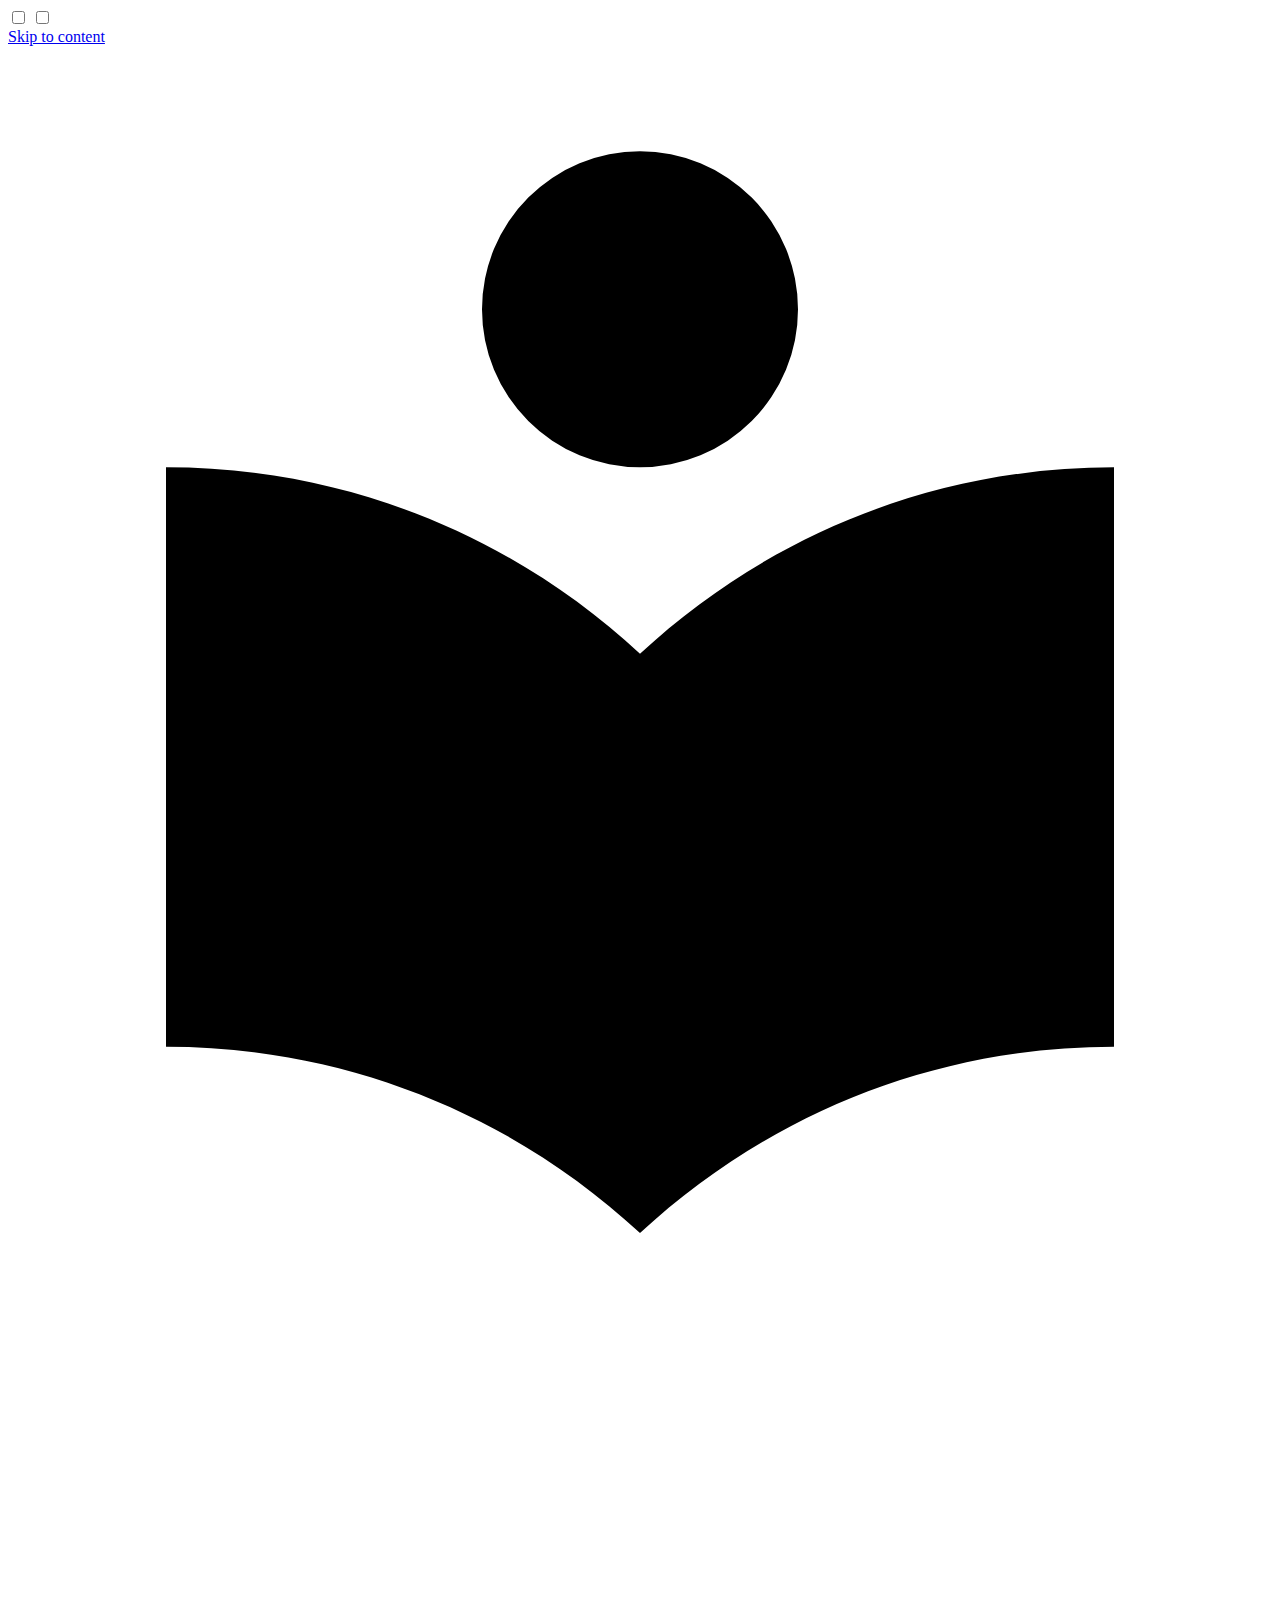
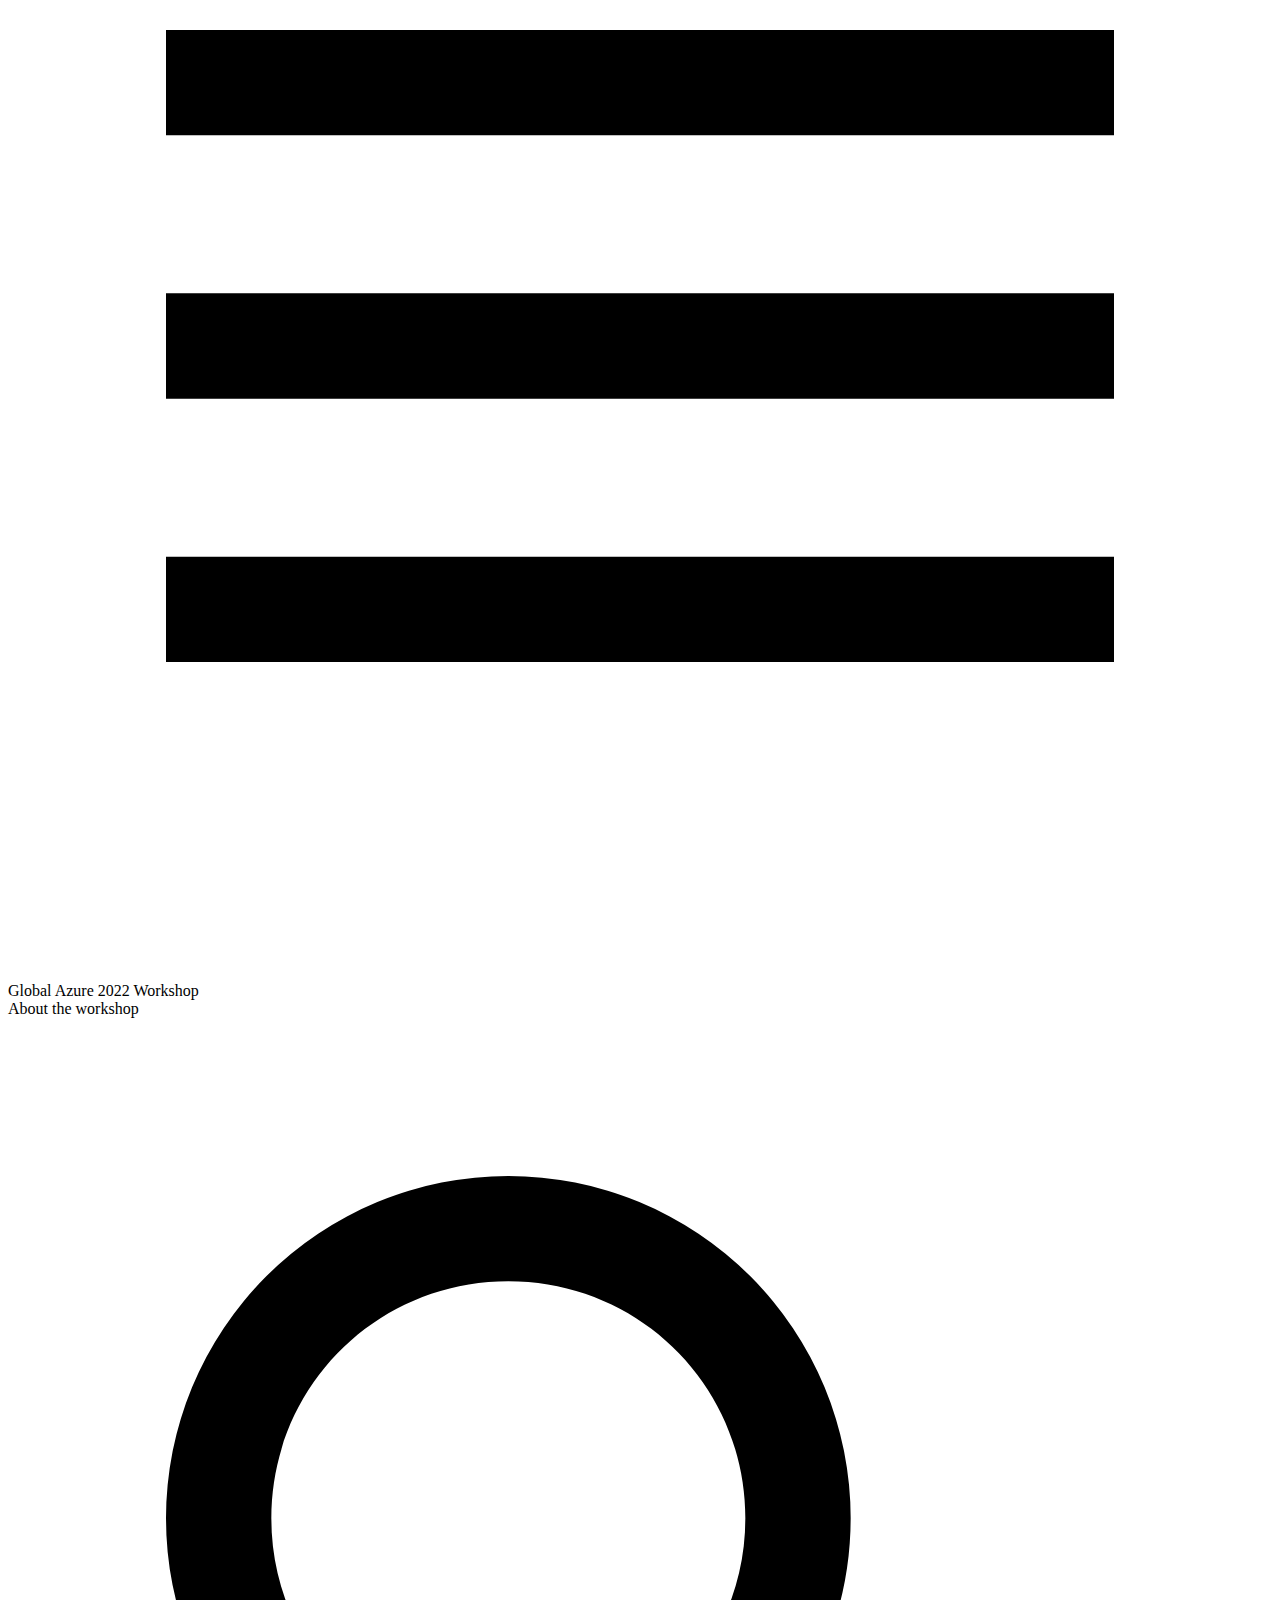
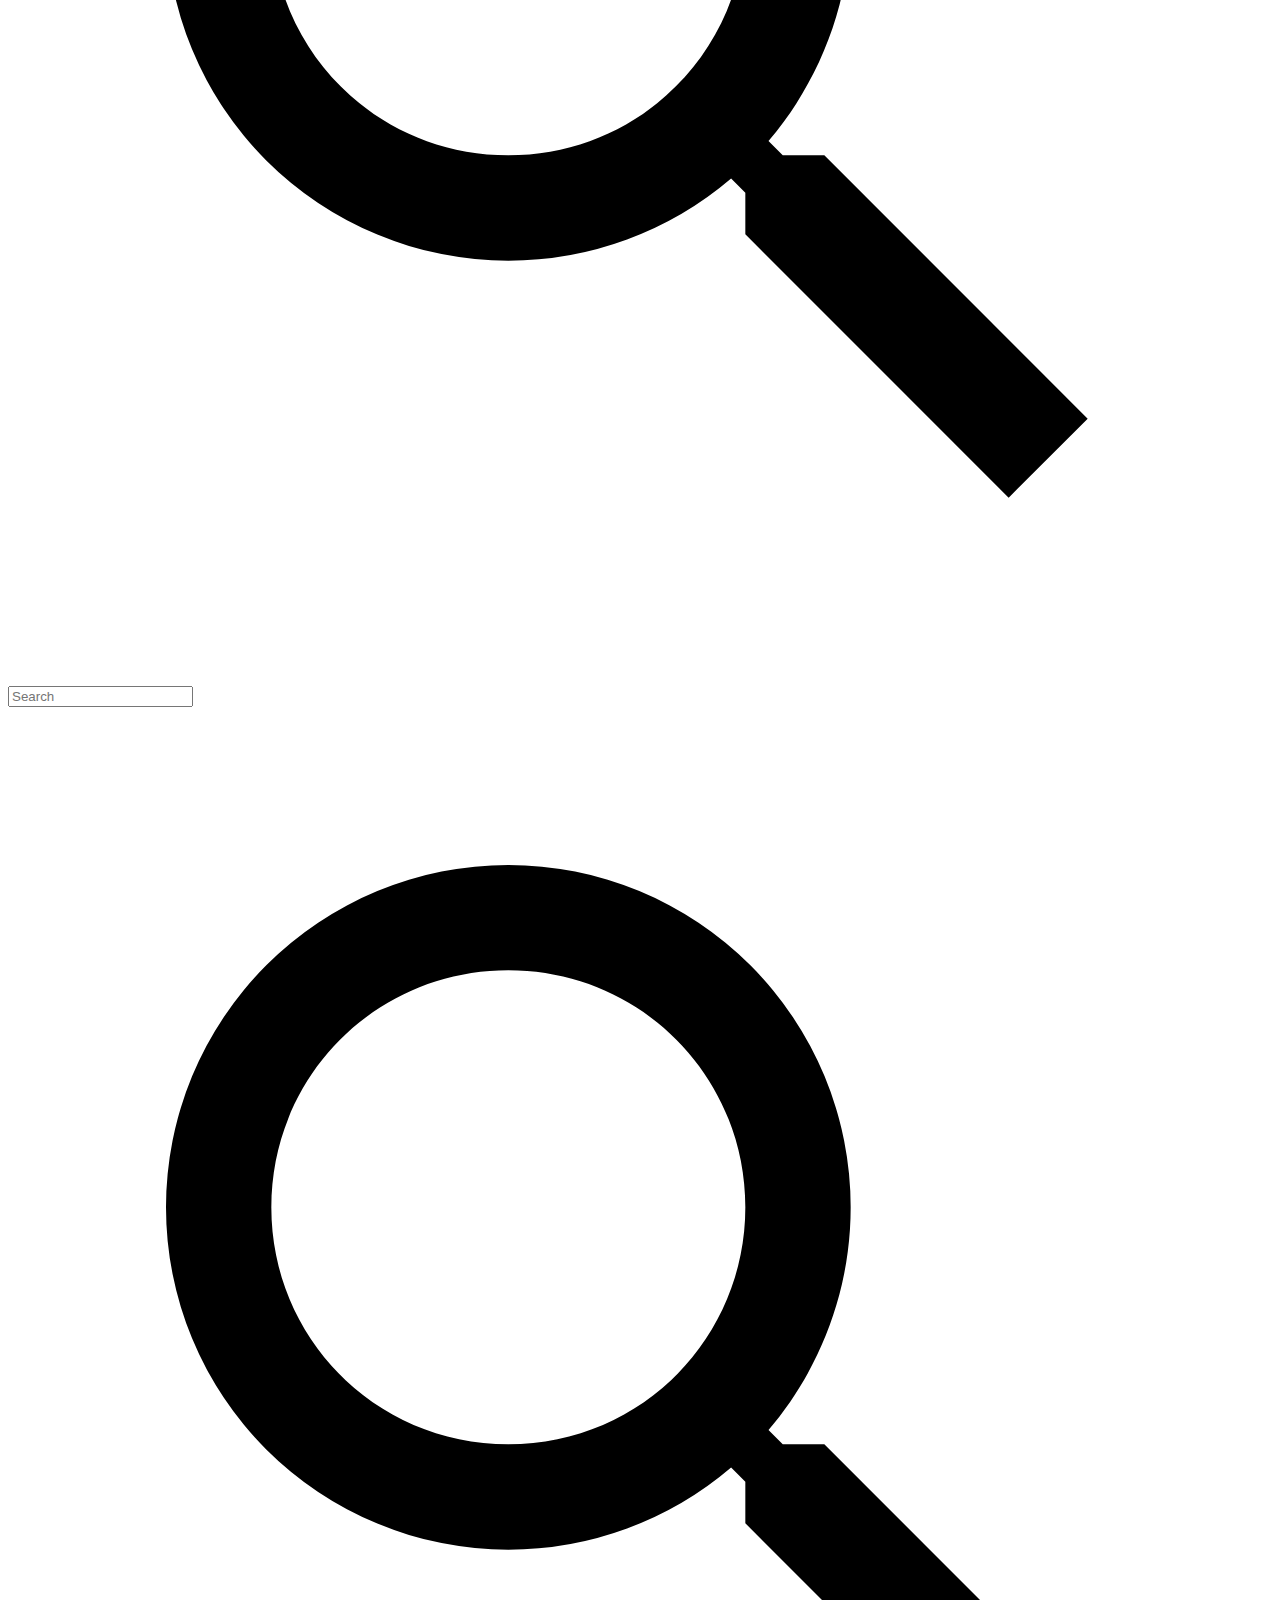
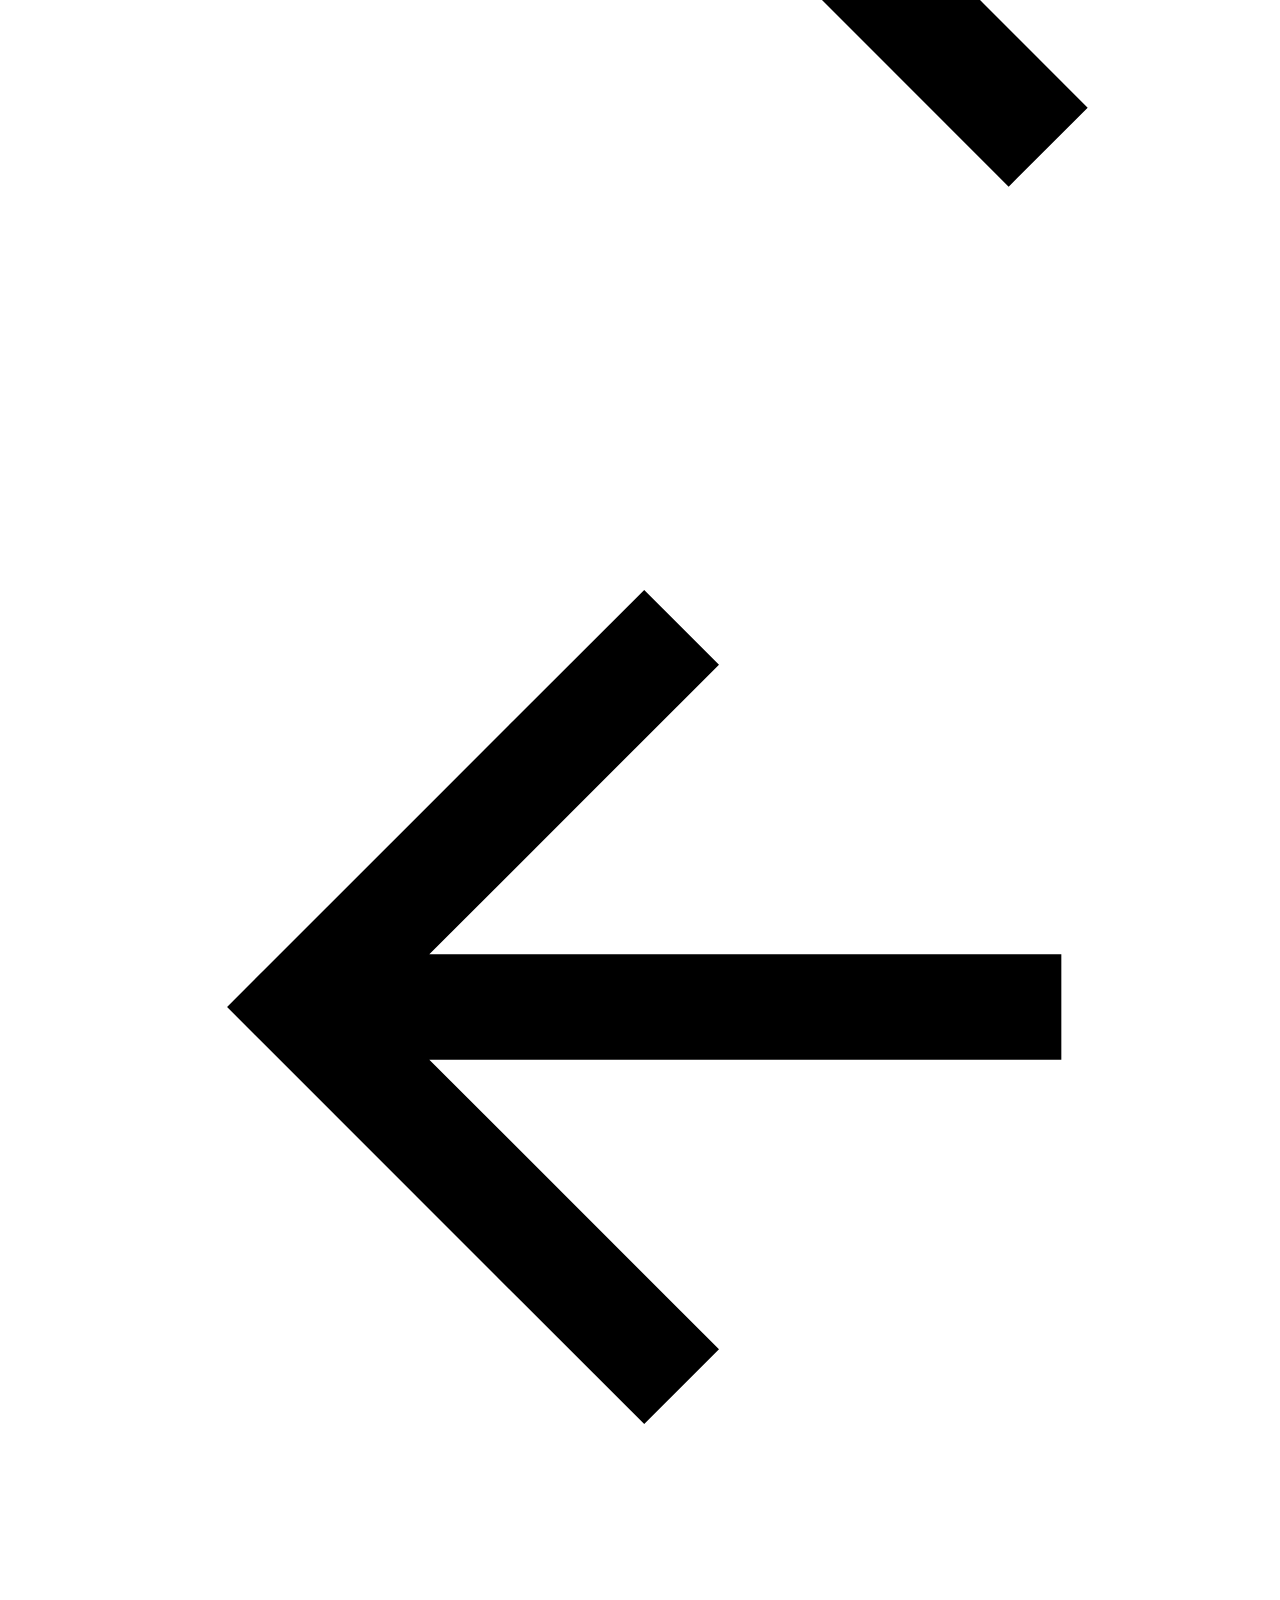
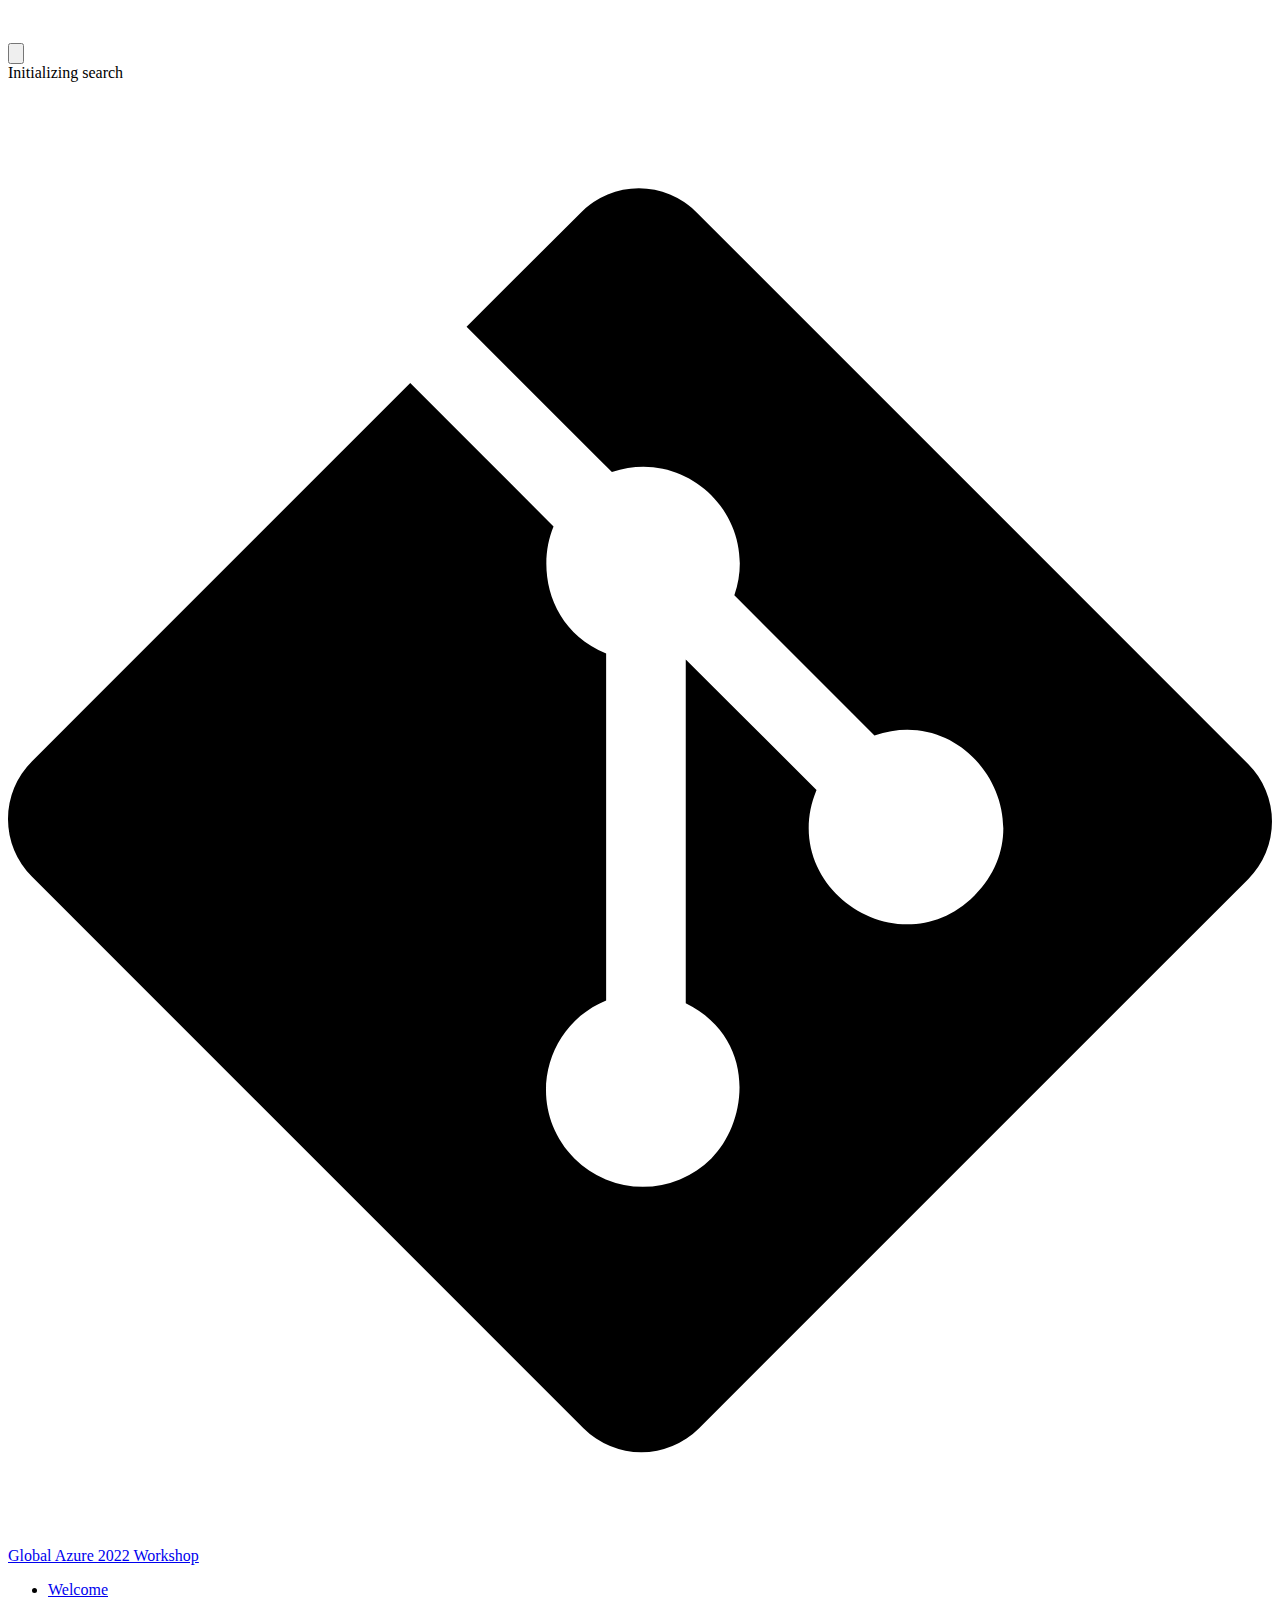
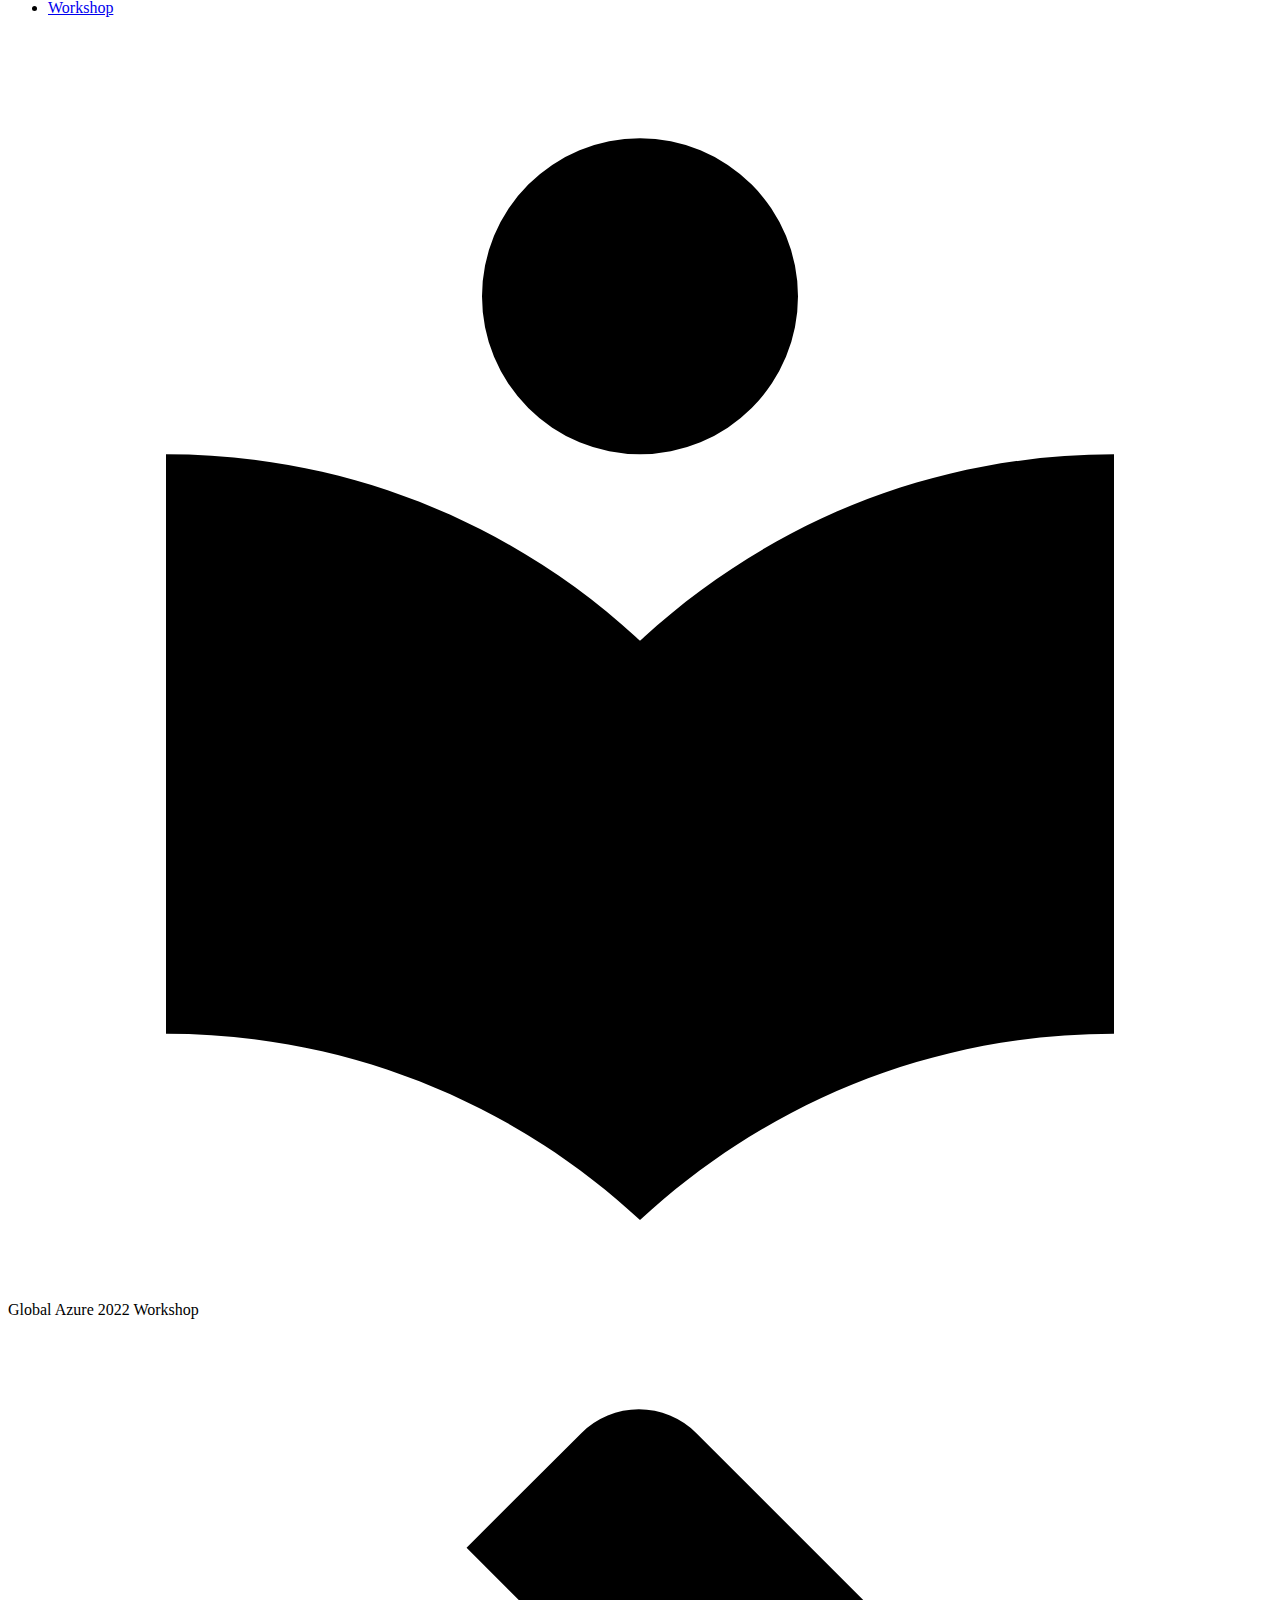
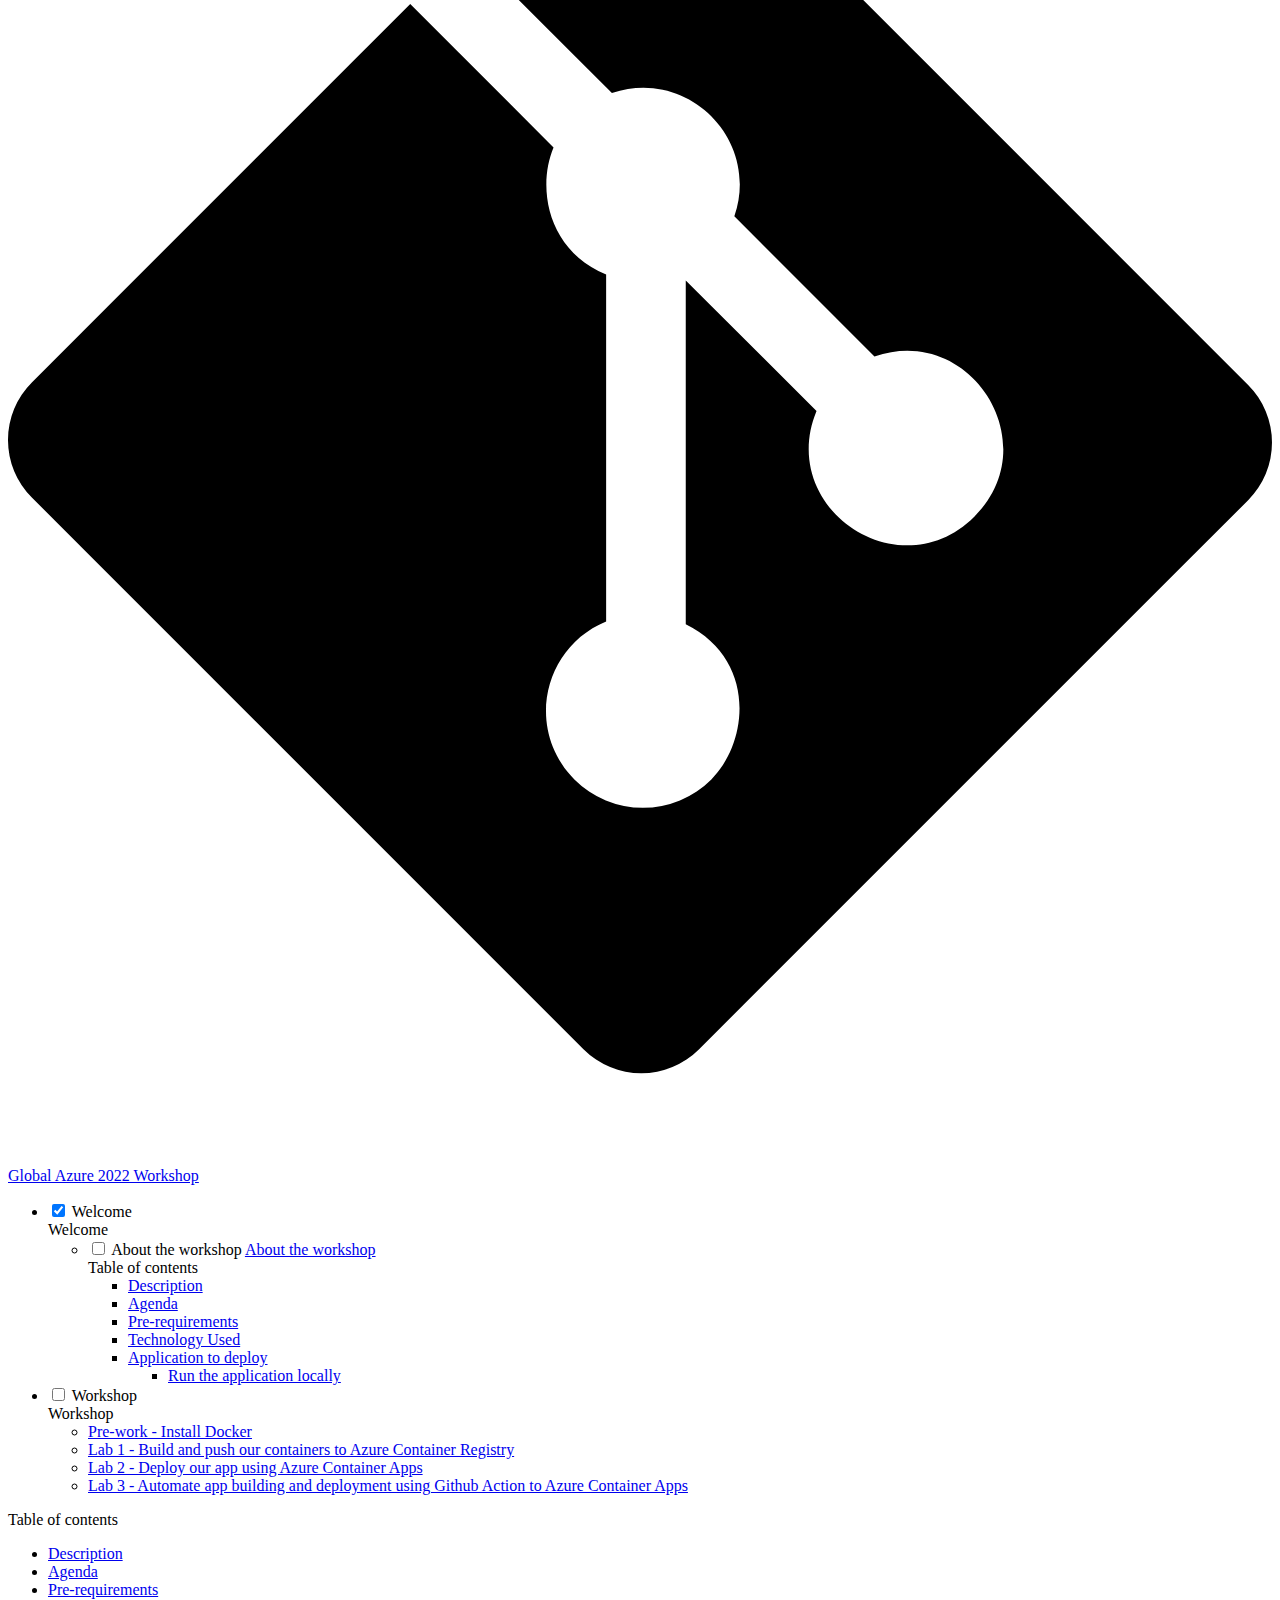
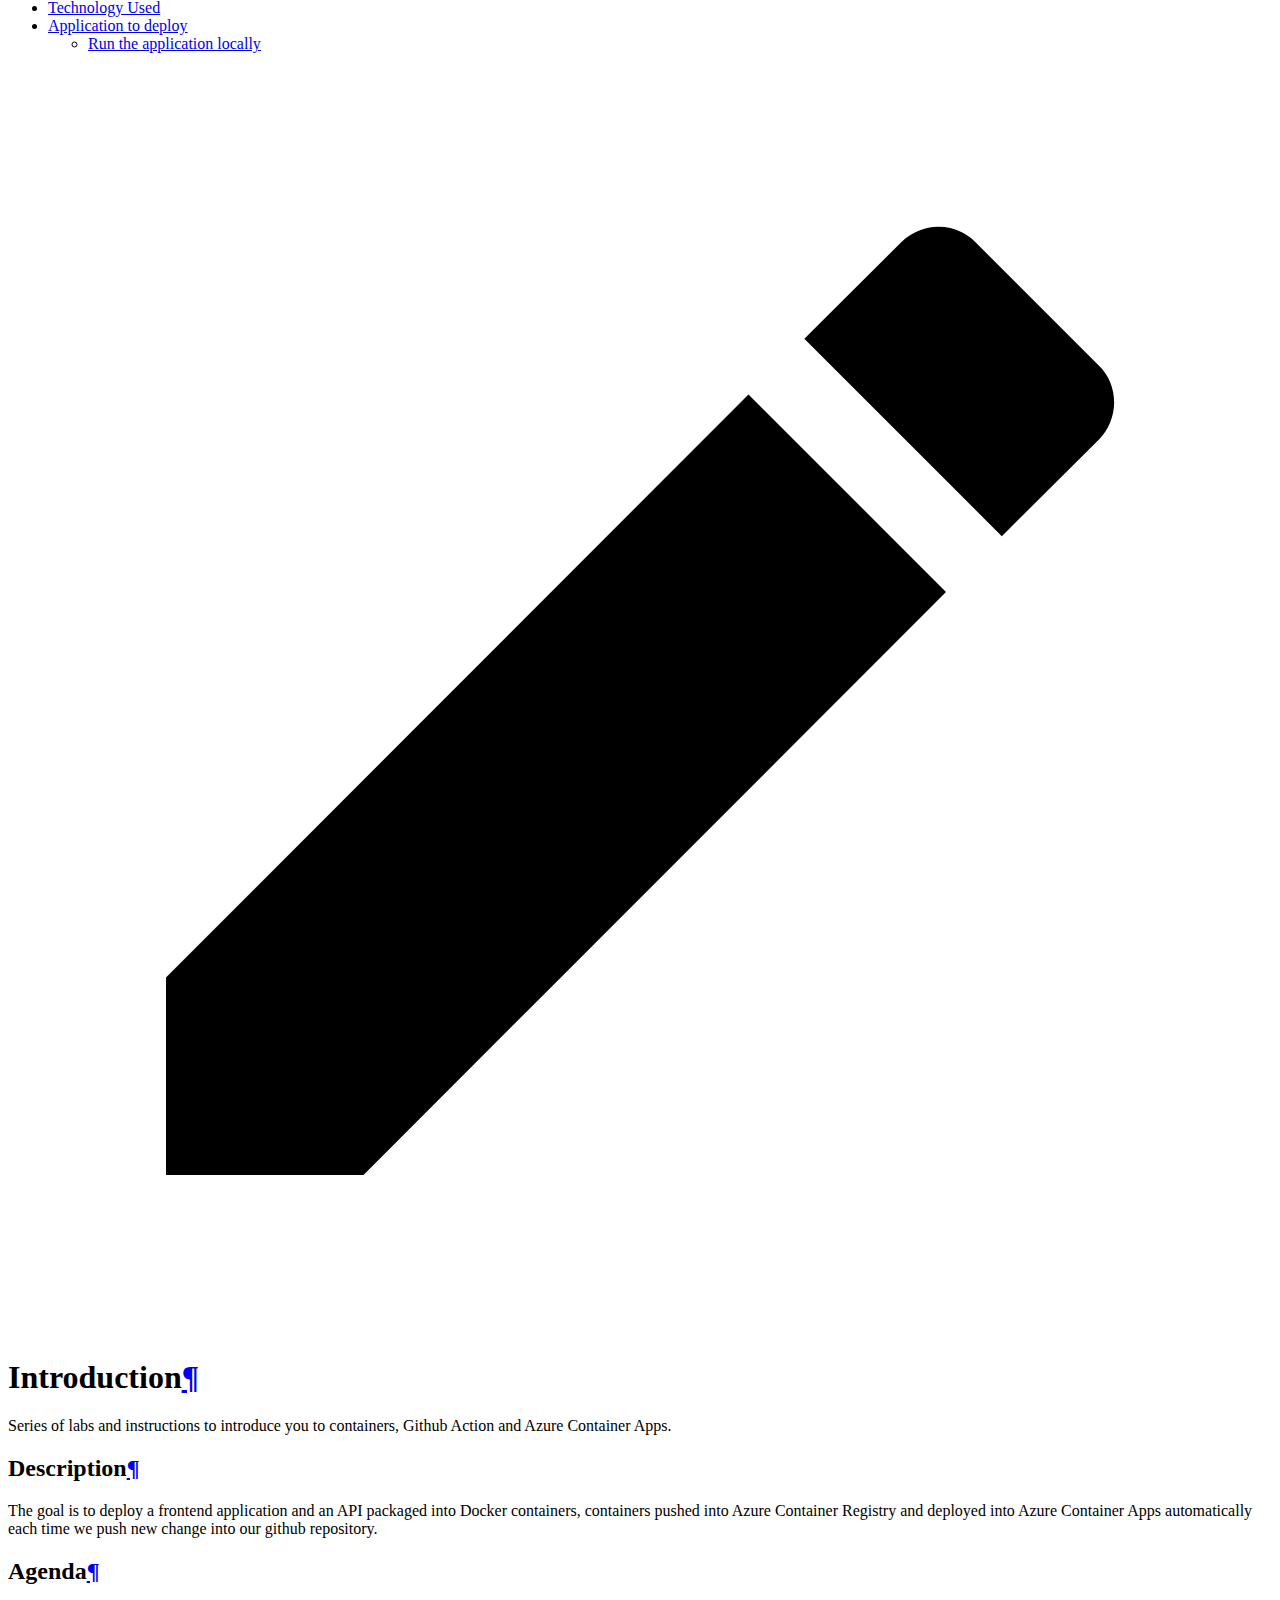
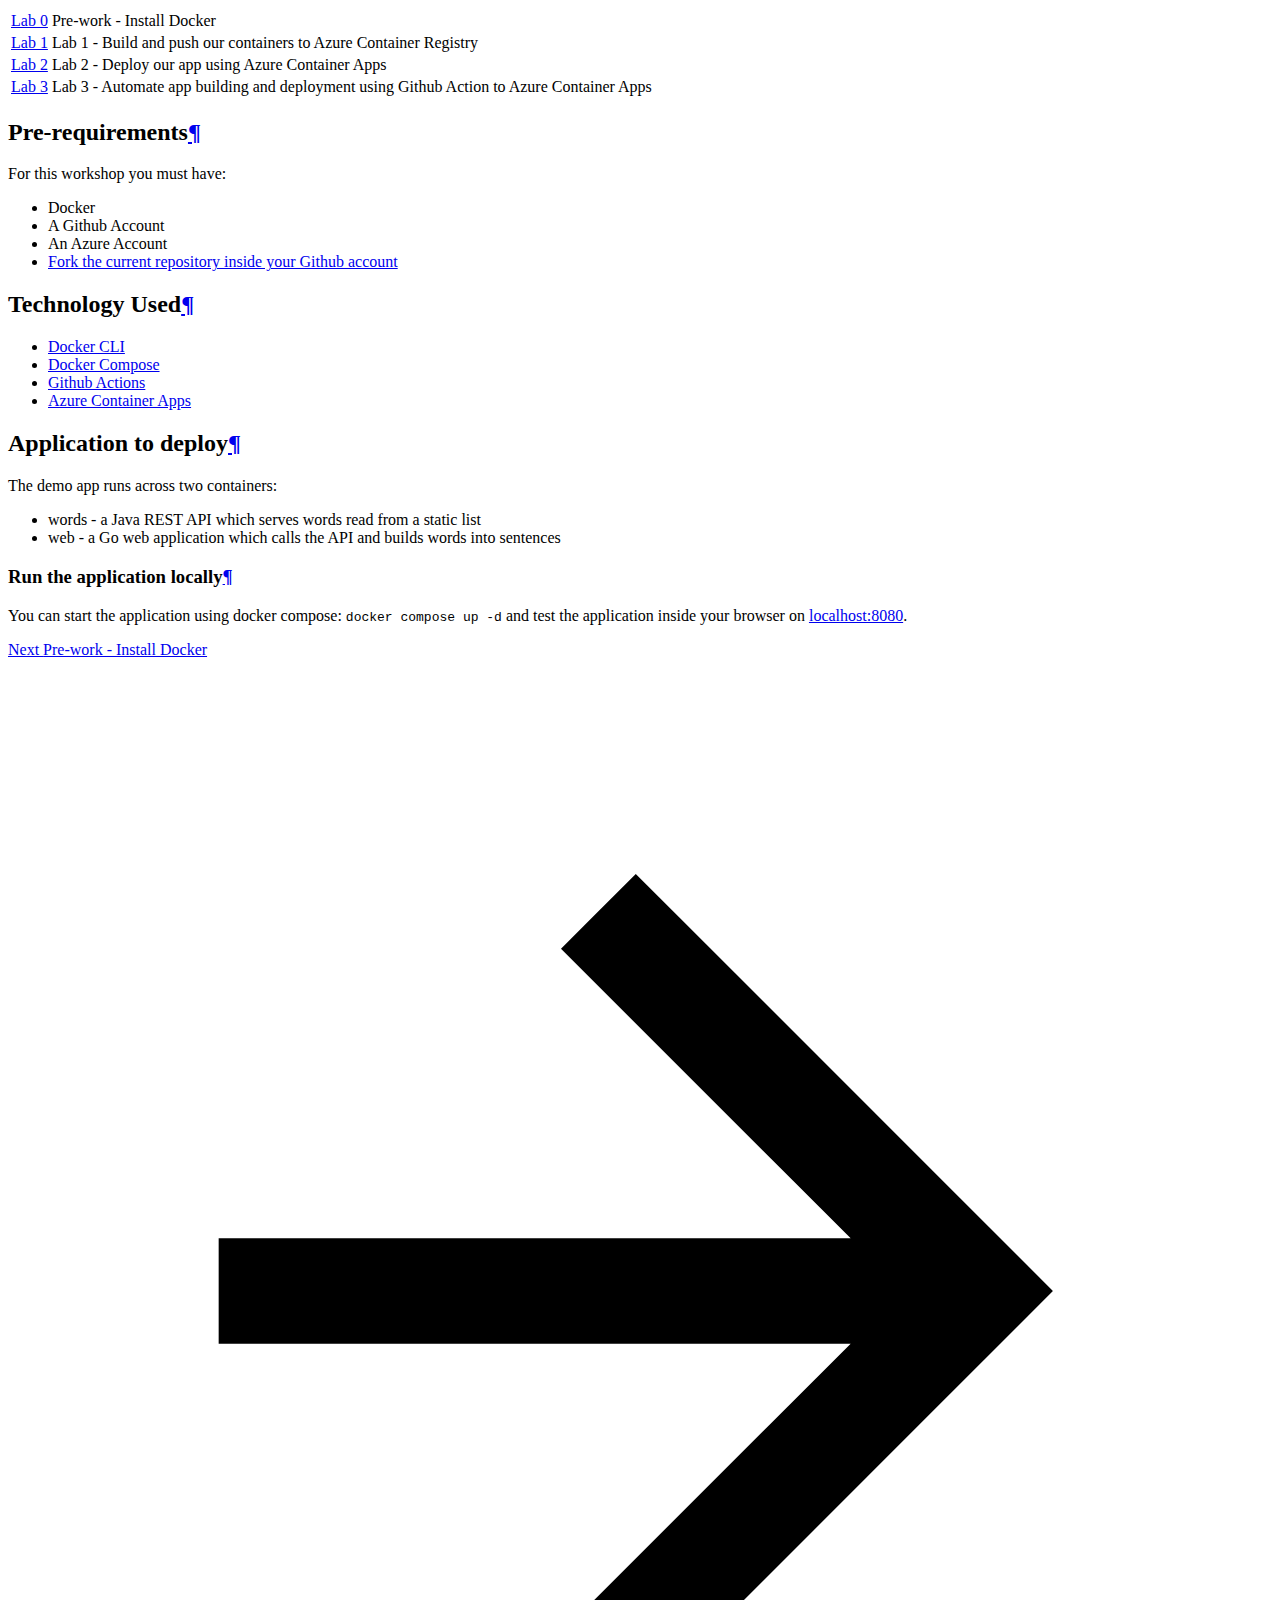
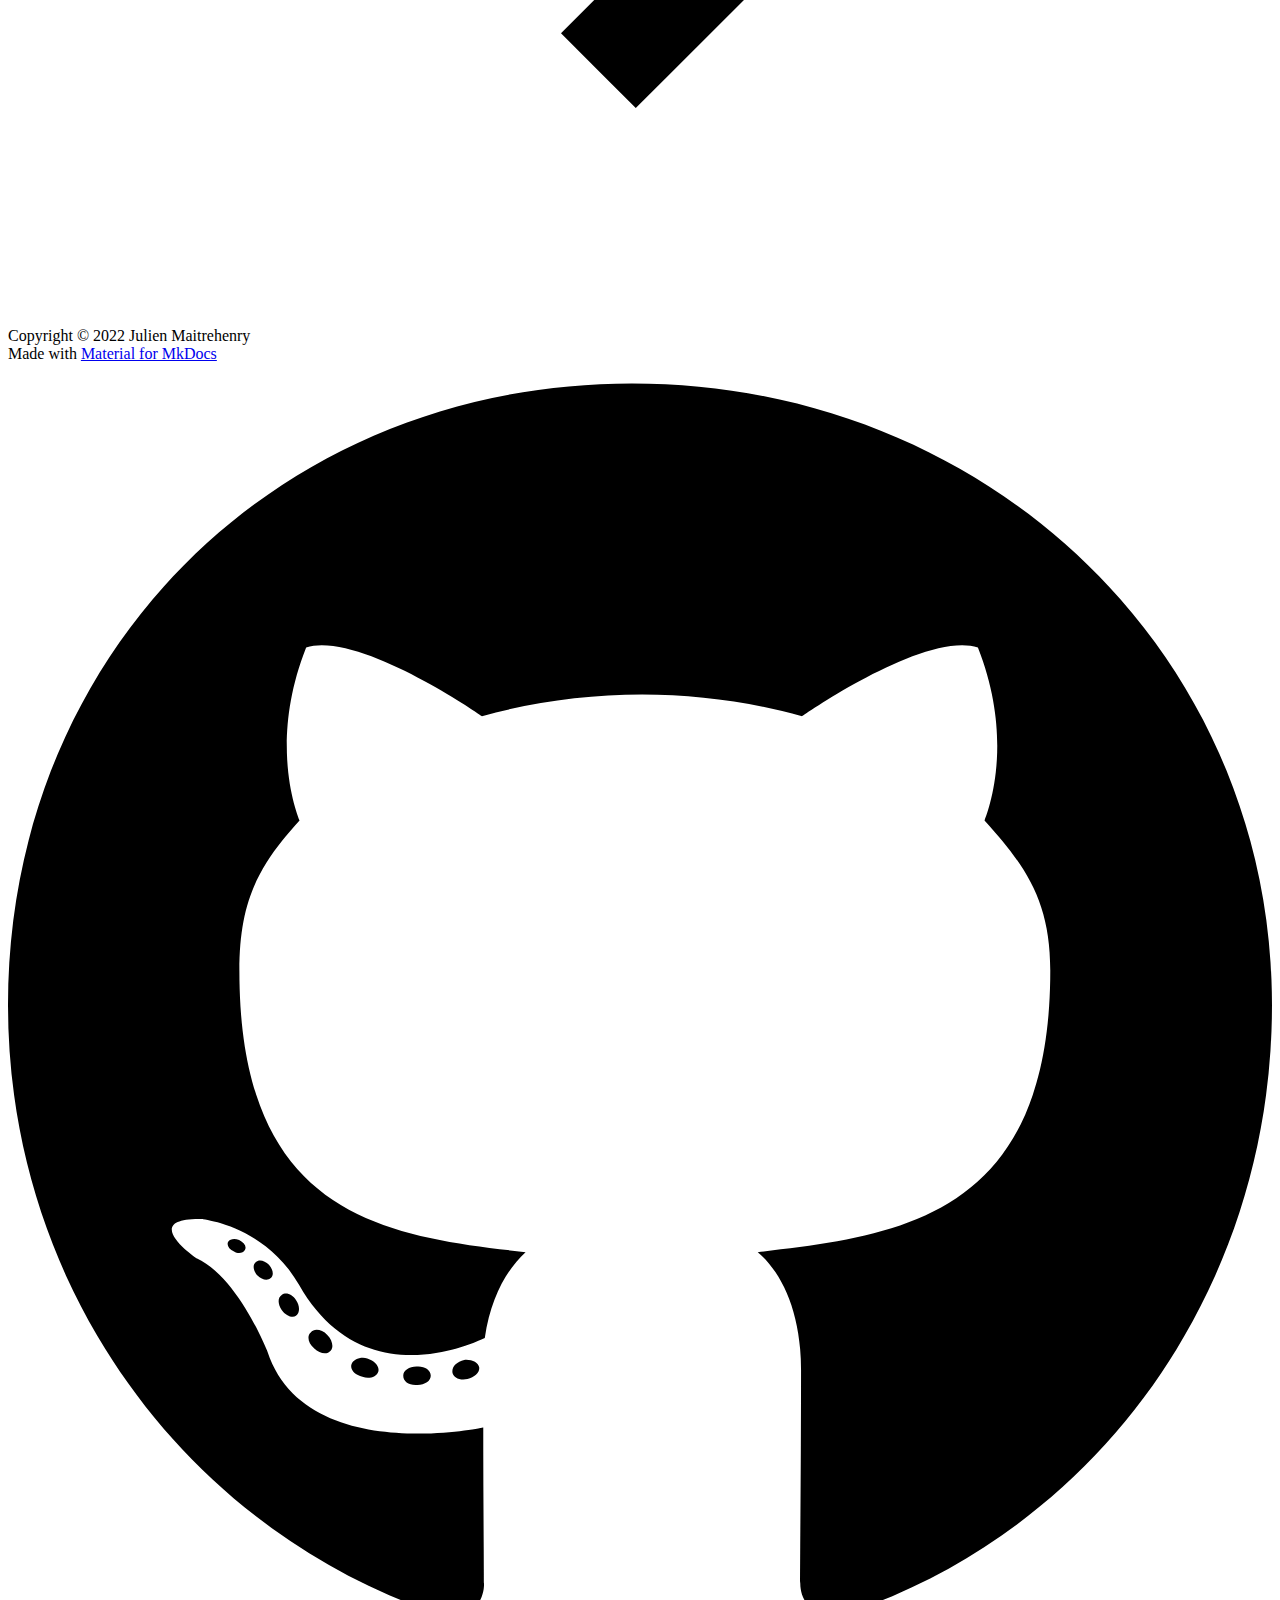
==== commit a47e7a06: "Deployed eecf528 with MkDocs version: 1.3.0" ====
--- a/index.html
+++ b/index.html
@@ -324,6 +324,27 @@
 </li>
       
         <li class="md-nav__item">
+  <a href="#agenda" class="md-nav__link">
+    Agenda
+  </a>
+  
+</li>
+      
+        <li class="md-nav__item">
+  <a href="#pre-requirements" class="md-nav__link">
+    Pre-requirements
+  </a>
+  
+</li>
+      
+        <li class="md-nav__item">
+  <a href="#technology-used" class="md-nav__link">
+    Technology Used
+  </a>
+  
+</li>
+      
+        <li class="md-nav__item">
   <a href="#application-to-deploy" class="md-nav__link">
     Application to deploy
   </a>
@@ -340,27 +361,6 @@
         
       </ul>
     </nav>
-  
-</li>
-      
-        <li class="md-nav__item">
-  <a href="#agenda" class="md-nav__link">
-    Agenda
-  </a>
-  
-</li>
-      
-        <li class="md-nav__item">
-  <a href="#pre-requirements" class="md-nav__link">
-    Pre-requirements
-  </a>
-  
-</li>
-      
-        <li class="md-nav__item">
-  <a href="#technology-used" class="md-nav__link">
-    Technology Used
-  </a>
   
 </li>
       
@@ -503,6 +503,27 @@
 </li>
       
         <li class="md-nav__item">
+  <a href="#agenda" class="md-nav__link">
+    Agenda
+  </a>
+  
+</li>
+      
+        <li class="md-nav__item">
+  <a href="#pre-requirements" class="md-nav__link">
+    Pre-requirements
+  </a>
+  
+</li>
+      
+        <li class="md-nav__item">
+  <a href="#technology-used" class="md-nav__link">
+    Technology Used
+  </a>
+  
+</li>
+      
+        <li class="md-nav__item">
   <a href="#application-to-deploy" class="md-nav__link">
     Application to deploy
   </a>
@@ -519,27 +540,6 @@
         
       </ul>
     </nav>
-  
-</li>
-      
-        <li class="md-nav__item">
-  <a href="#agenda" class="md-nav__link">
-    Agenda
-  </a>
-  
-</li>
-      
-        <li class="md-nav__item">
-  <a href="#pre-requirements" class="md-nav__link">
-    Pre-requirements
-  </a>
-  
-</li>
-      
-        <li class="md-nav__item">
-  <a href="#technology-used" class="md-nav__link">
-    Technology Used
-  </a>
   
 </li>
       
@@ -565,14 +565,6 @@
 <p>Series of labs and instructions to introduce you to containers, Github Action and Azure Container Apps.</p>
 <h2 id="description">Description<a class="headerlink" href="#description" title="Permanent link">&para;</a></h2>
 <p>The goal is to deploy a frontend application and an API packaged into Docker containers, containers pushed into Azure Container Registry and deployed into Azure Container Apps automatically each time we push new change into our github repository.</p>
-<h2 id="application-to-deploy">Application to deploy<a class="headerlink" href="#application-to-deploy" title="Permanent link">&para;</a></h2>
-<p>The demo app runs across two containers:</p>
-<ul>
-<li>words - a Java REST API which serves words read from a static list</li>
-<li>web - a Go web application which calls the API and builds words into sentences</li>
-</ul>
-<h3 id="run-the-application-locally">Run the application locally<a class="headerlink" href="#run-the-application-locally" title="Permanent link">&para;</a></h3>
-<p>You can start the application using docker compose: <code>docker compose up -d</code> and test the application inside your browser on <a href="http://localhost:8080">localhost:8080</a>.</p>
 <h2 id="agenda">Agenda<a class="headerlink" href="#agenda" title="Permanent link">&para;</a></h2>
 <table>
 <thead>
@@ -619,6 +611,14 @@
 <li><a href="https://docs.github.com/en/actions">Github Actions</a></li>
 <li><a href="https://docs.microsoft.com/en-us/azure/container-apps/">Azure Container Apps</a></li>
 </ul>
+<h2 id="application-to-deploy">Application to deploy<a class="headerlink" href="#application-to-deploy" title="Permanent link">&para;</a></h2>
+<p>The demo app runs across two containers:</p>
+<ul>
+<li>words - a Java REST API which serves words read from a static list</li>
+<li>web - a Go web application which calls the API and builds words into sentences</li>
+</ul>
+<h3 id="run-the-application-locally">Run the application locally<a class="headerlink" href="#run-the-application-locally" title="Permanent link">&para;</a></h3>
+<p>You can start the application using docker compose: <code>docker compose up -d</code> and test the application inside your browser on <a href="http://localhost:8080">localhost:8080</a>.</p>
 
               
             </article>
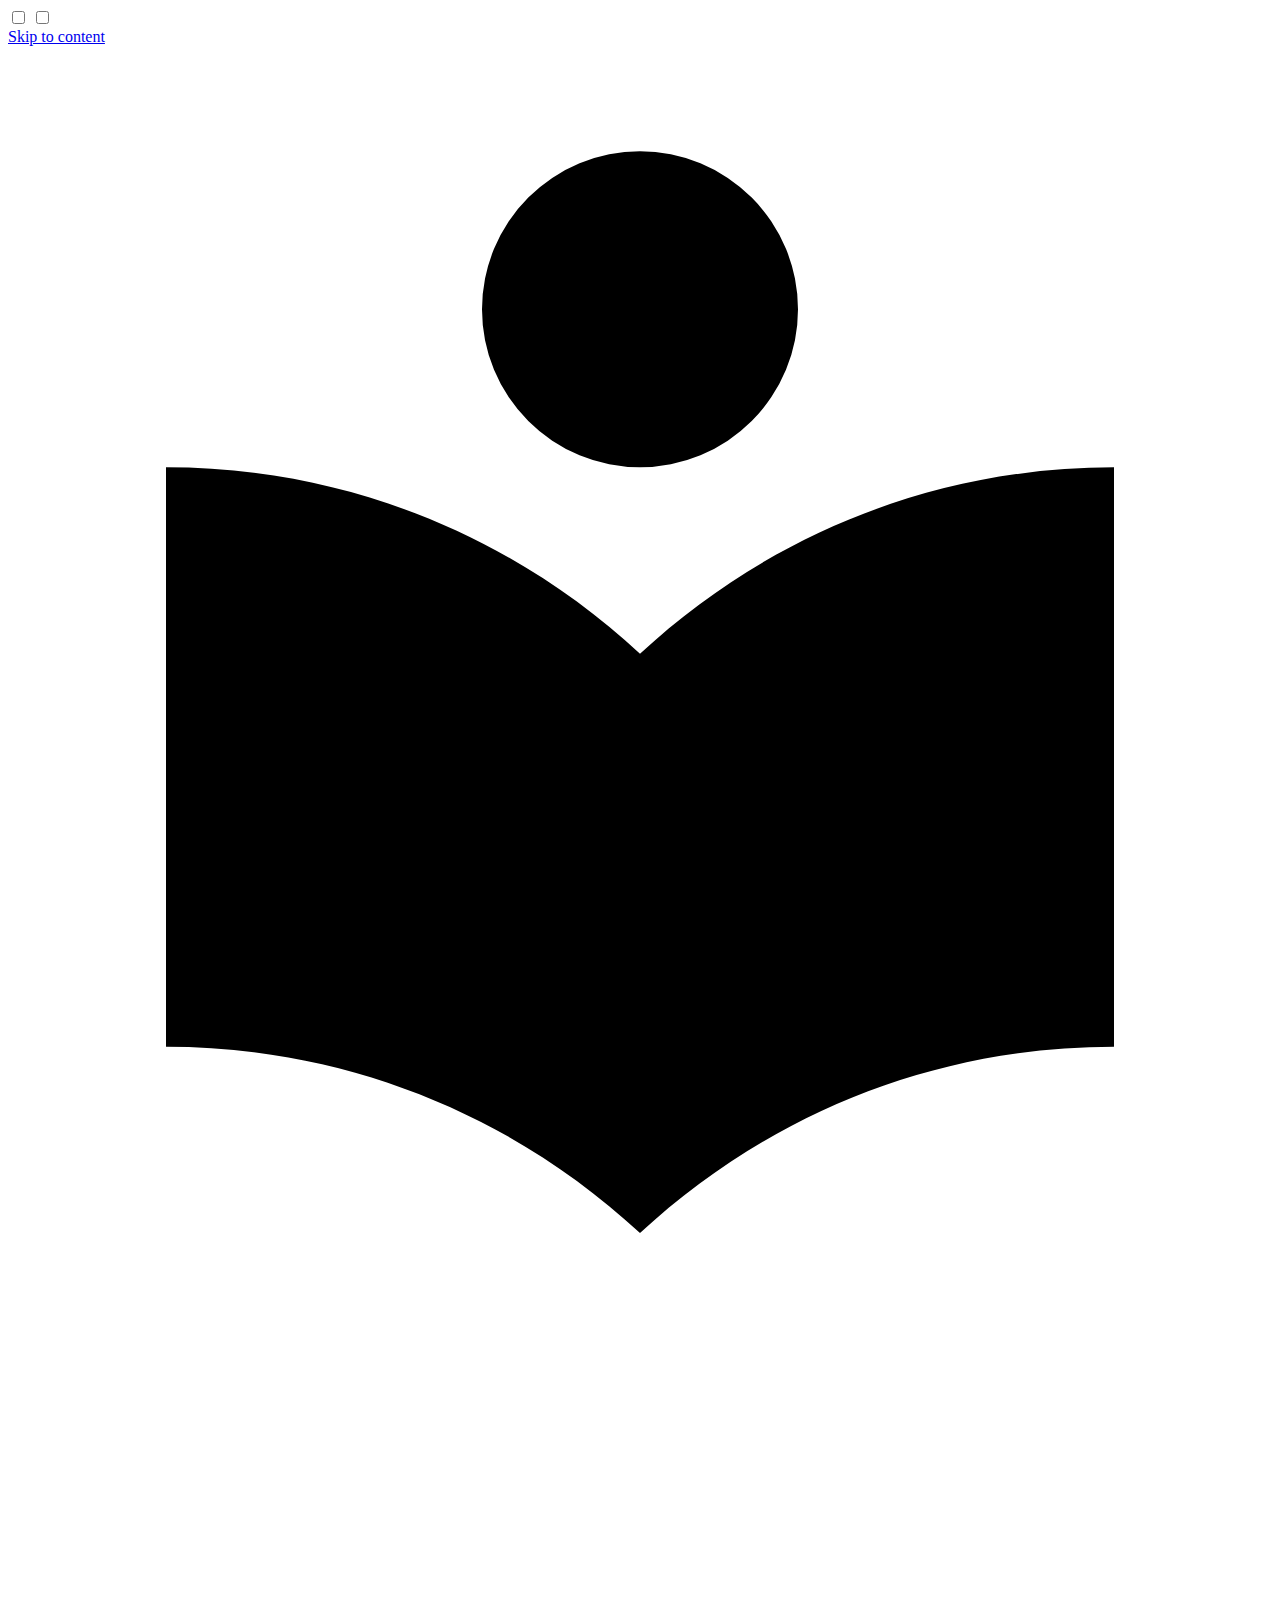
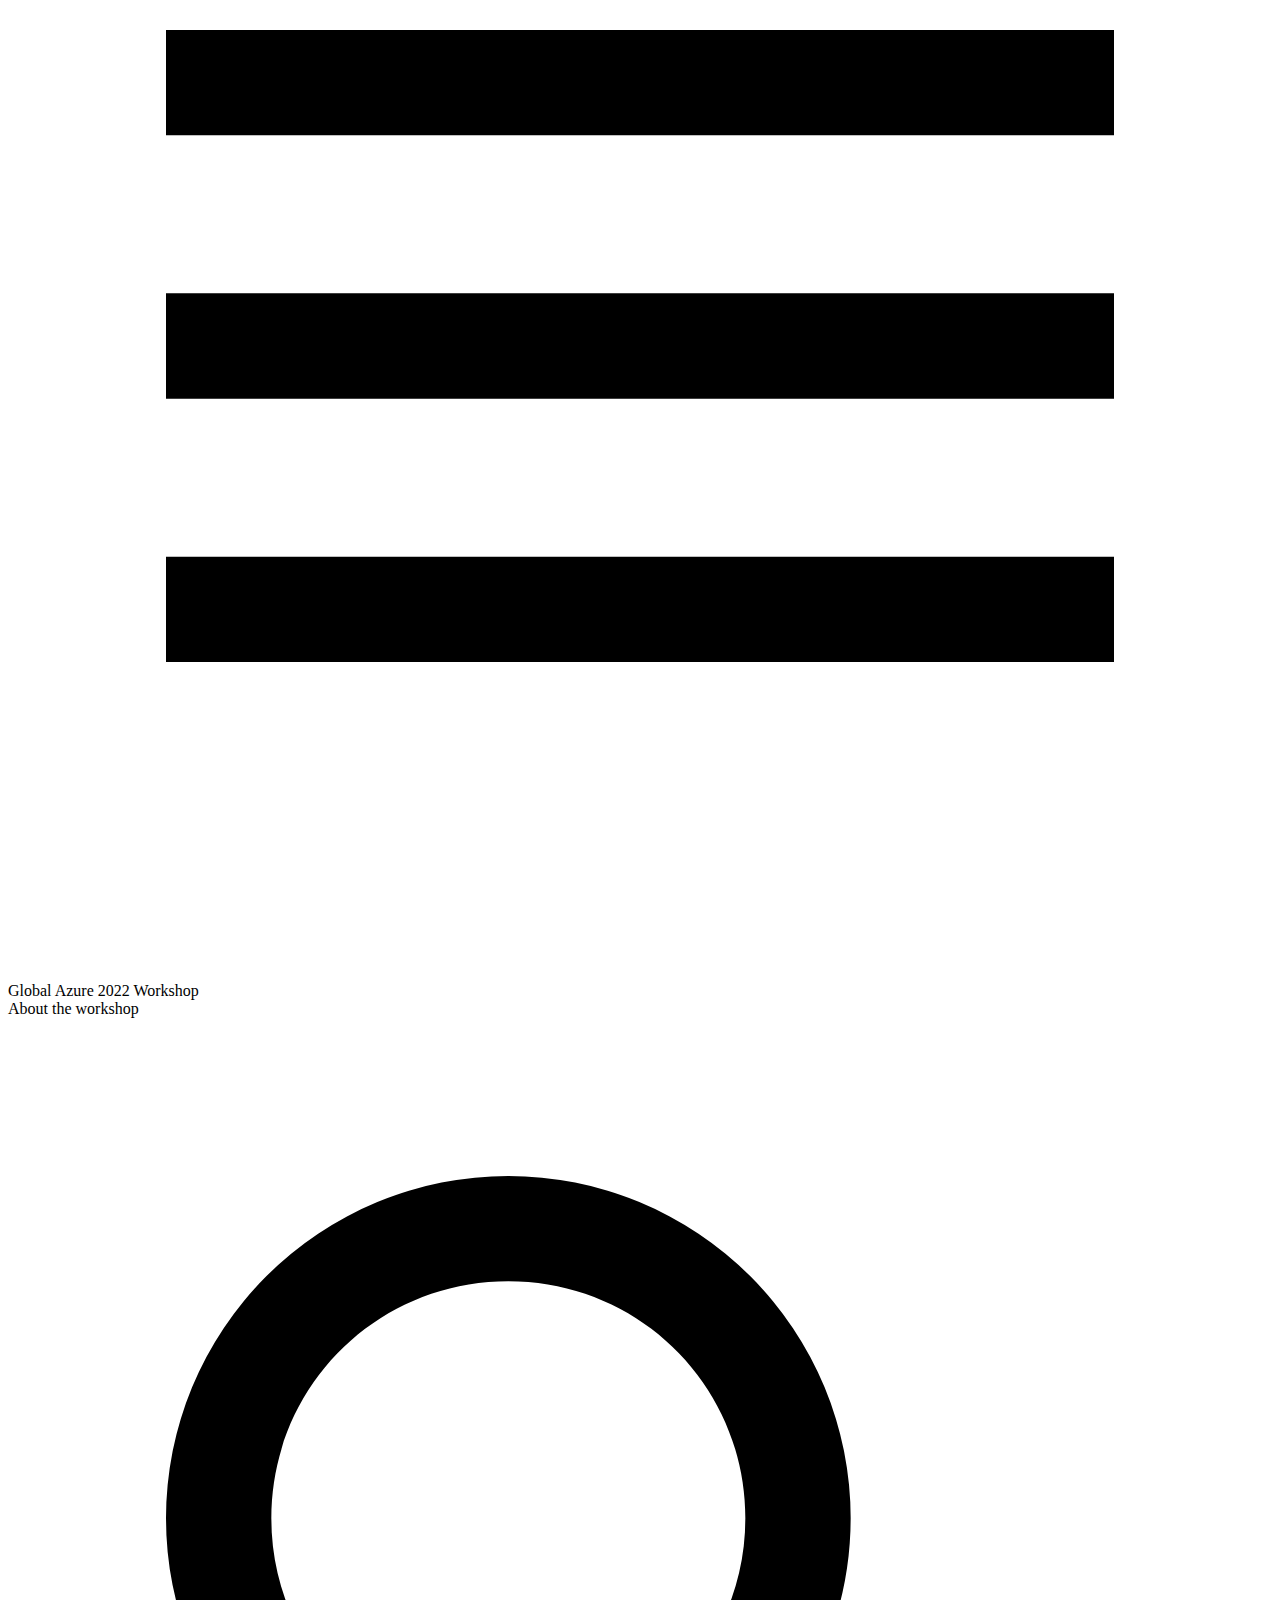
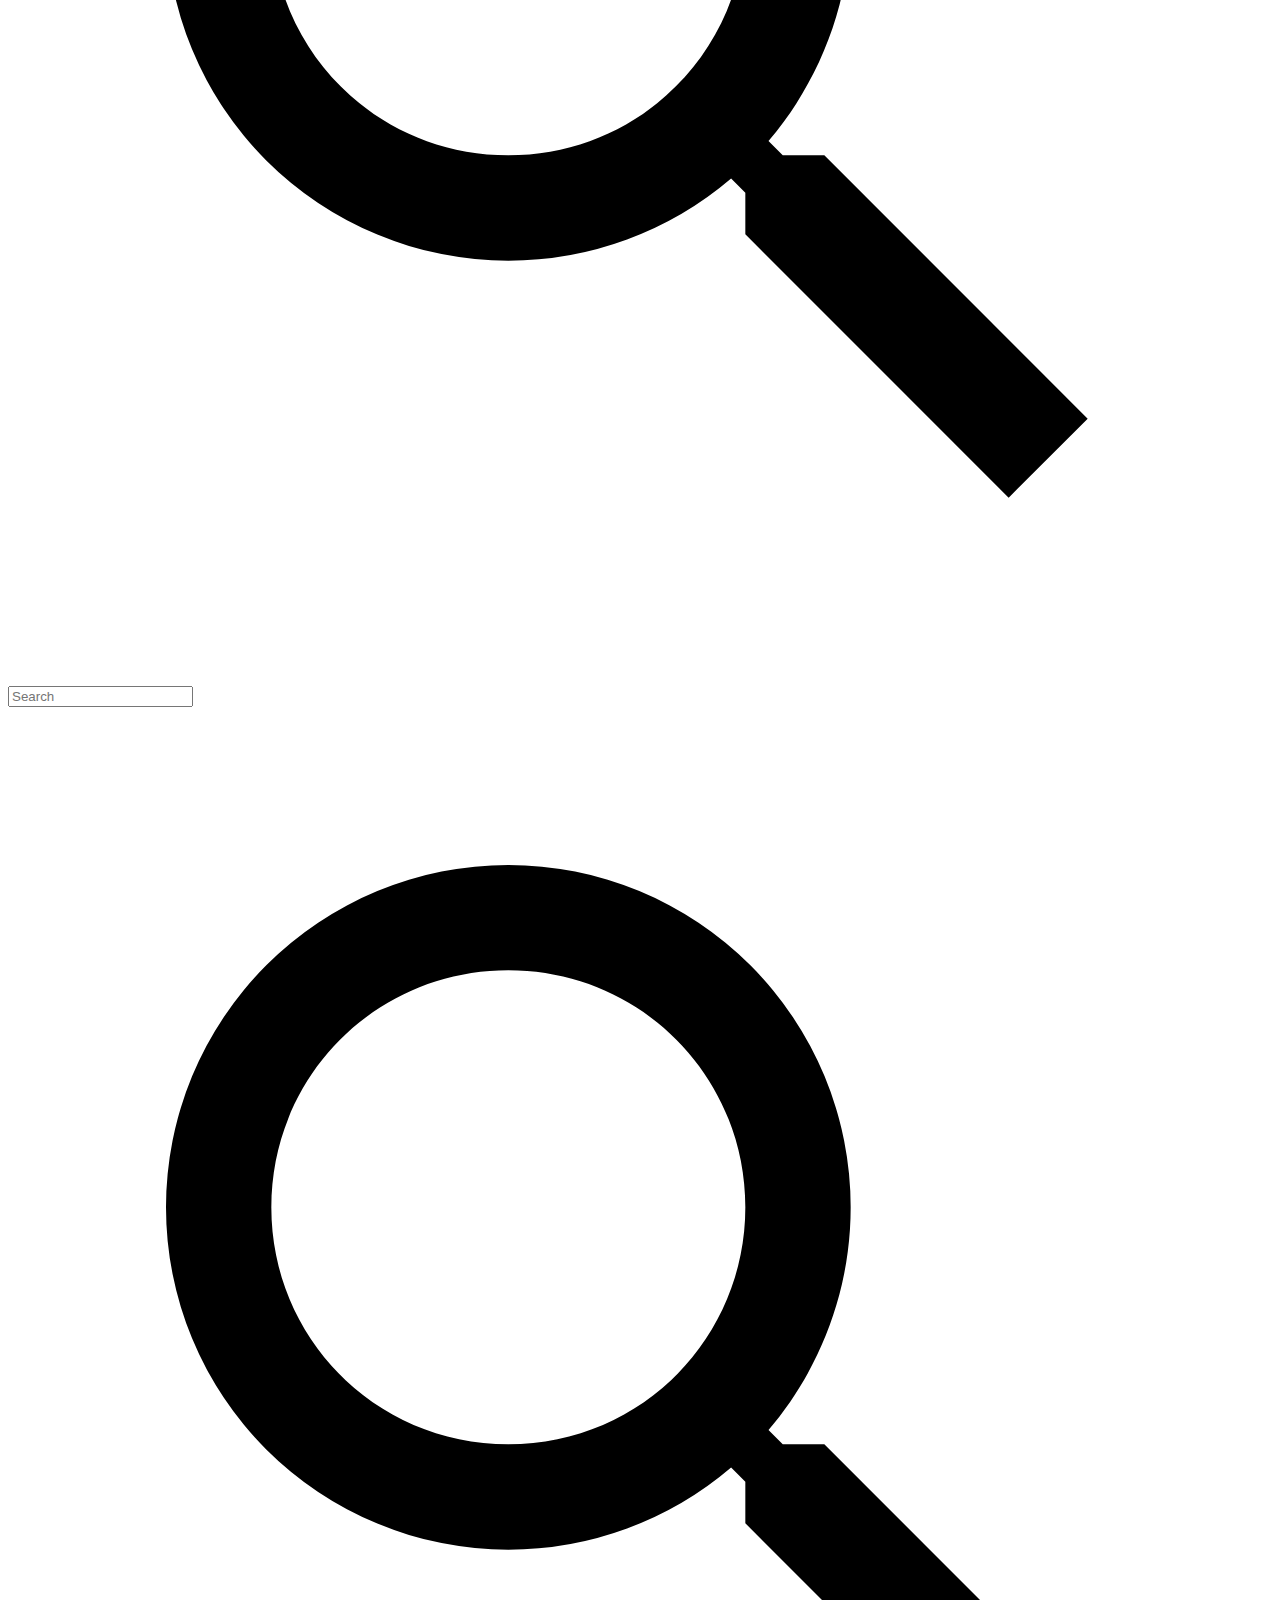
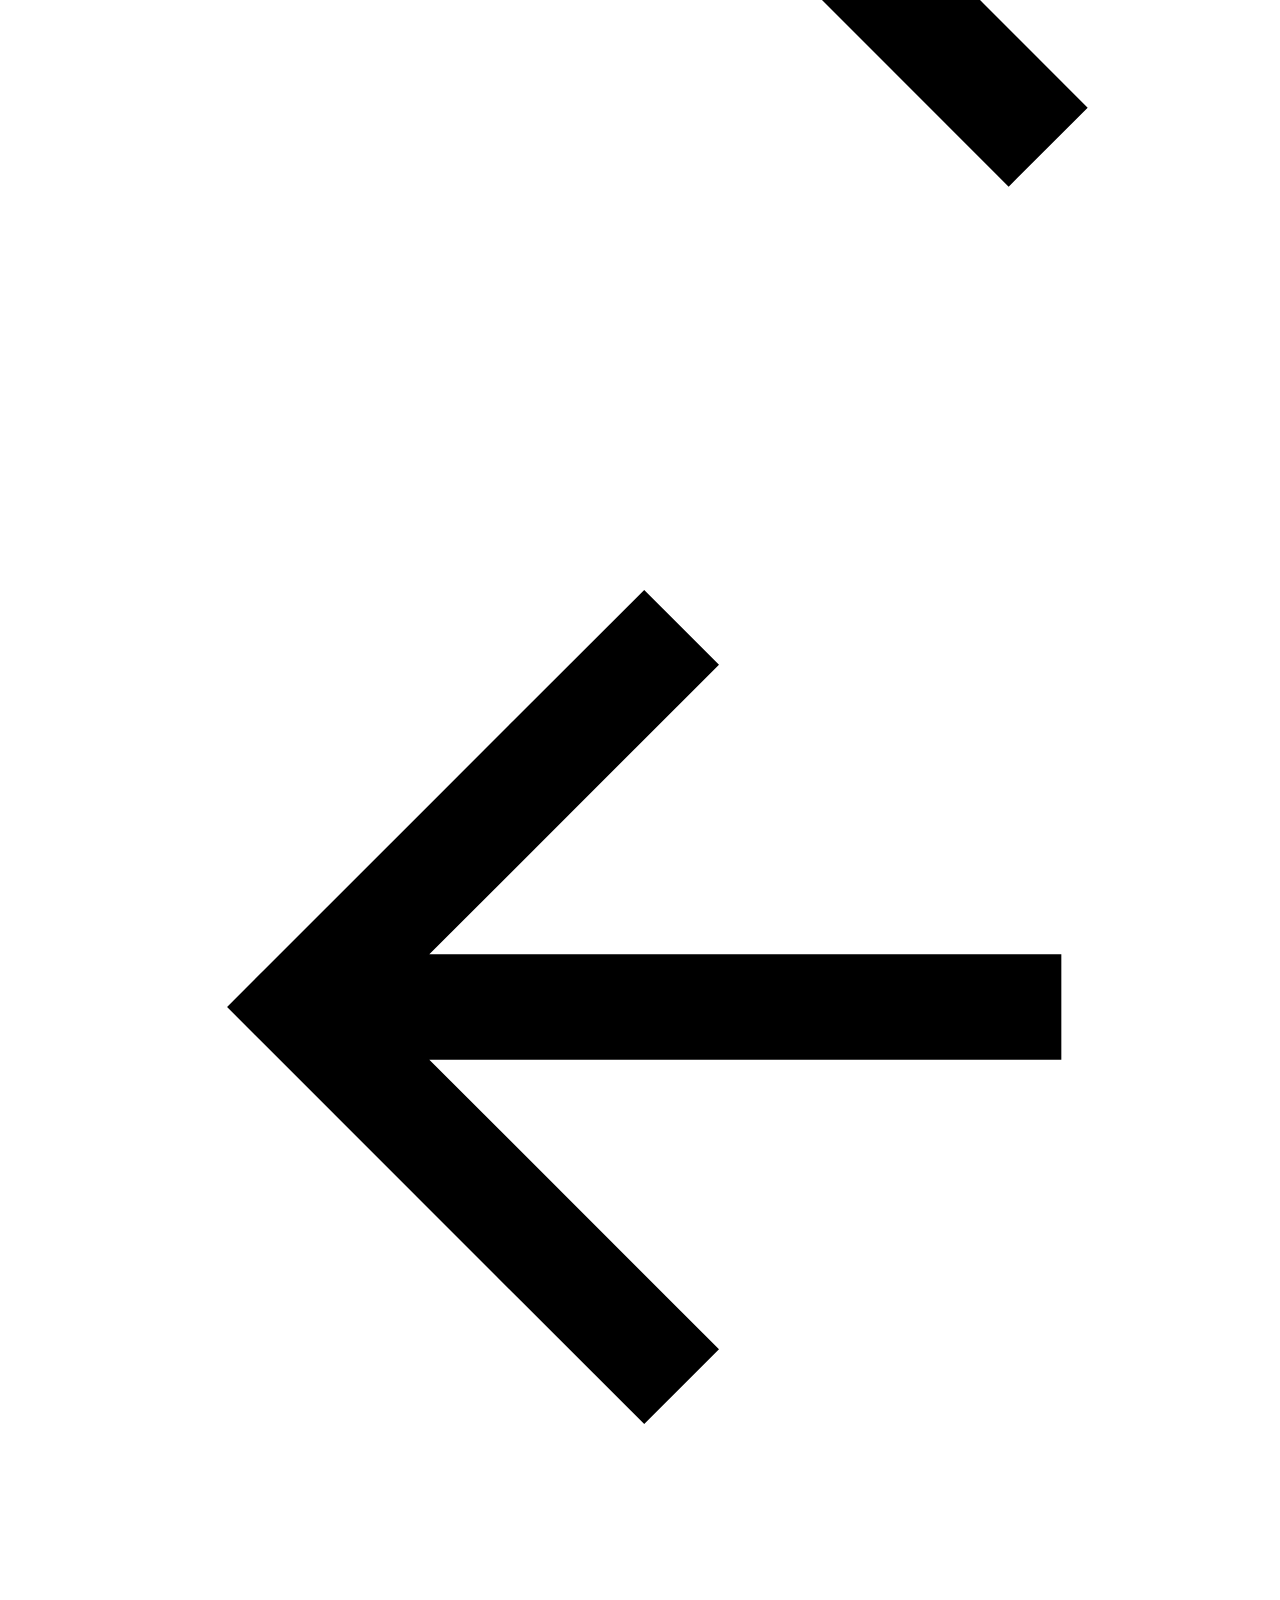
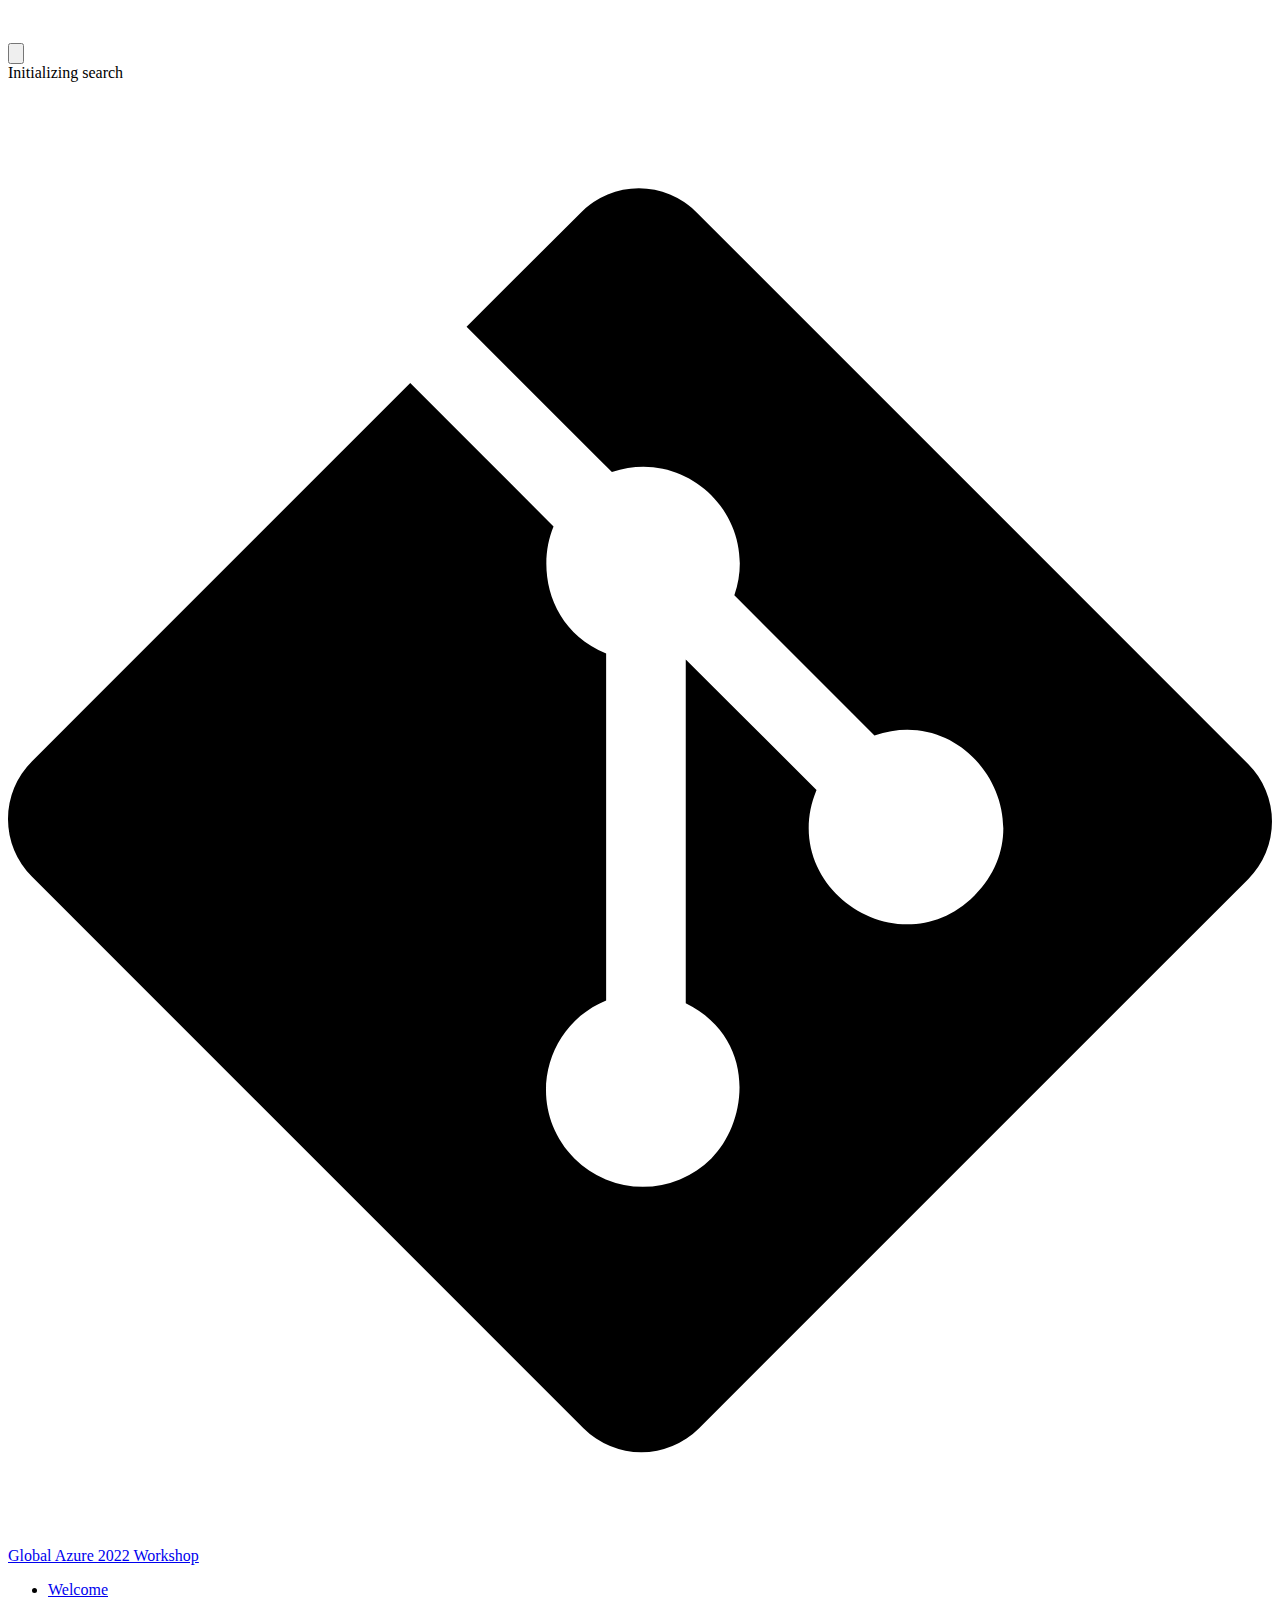
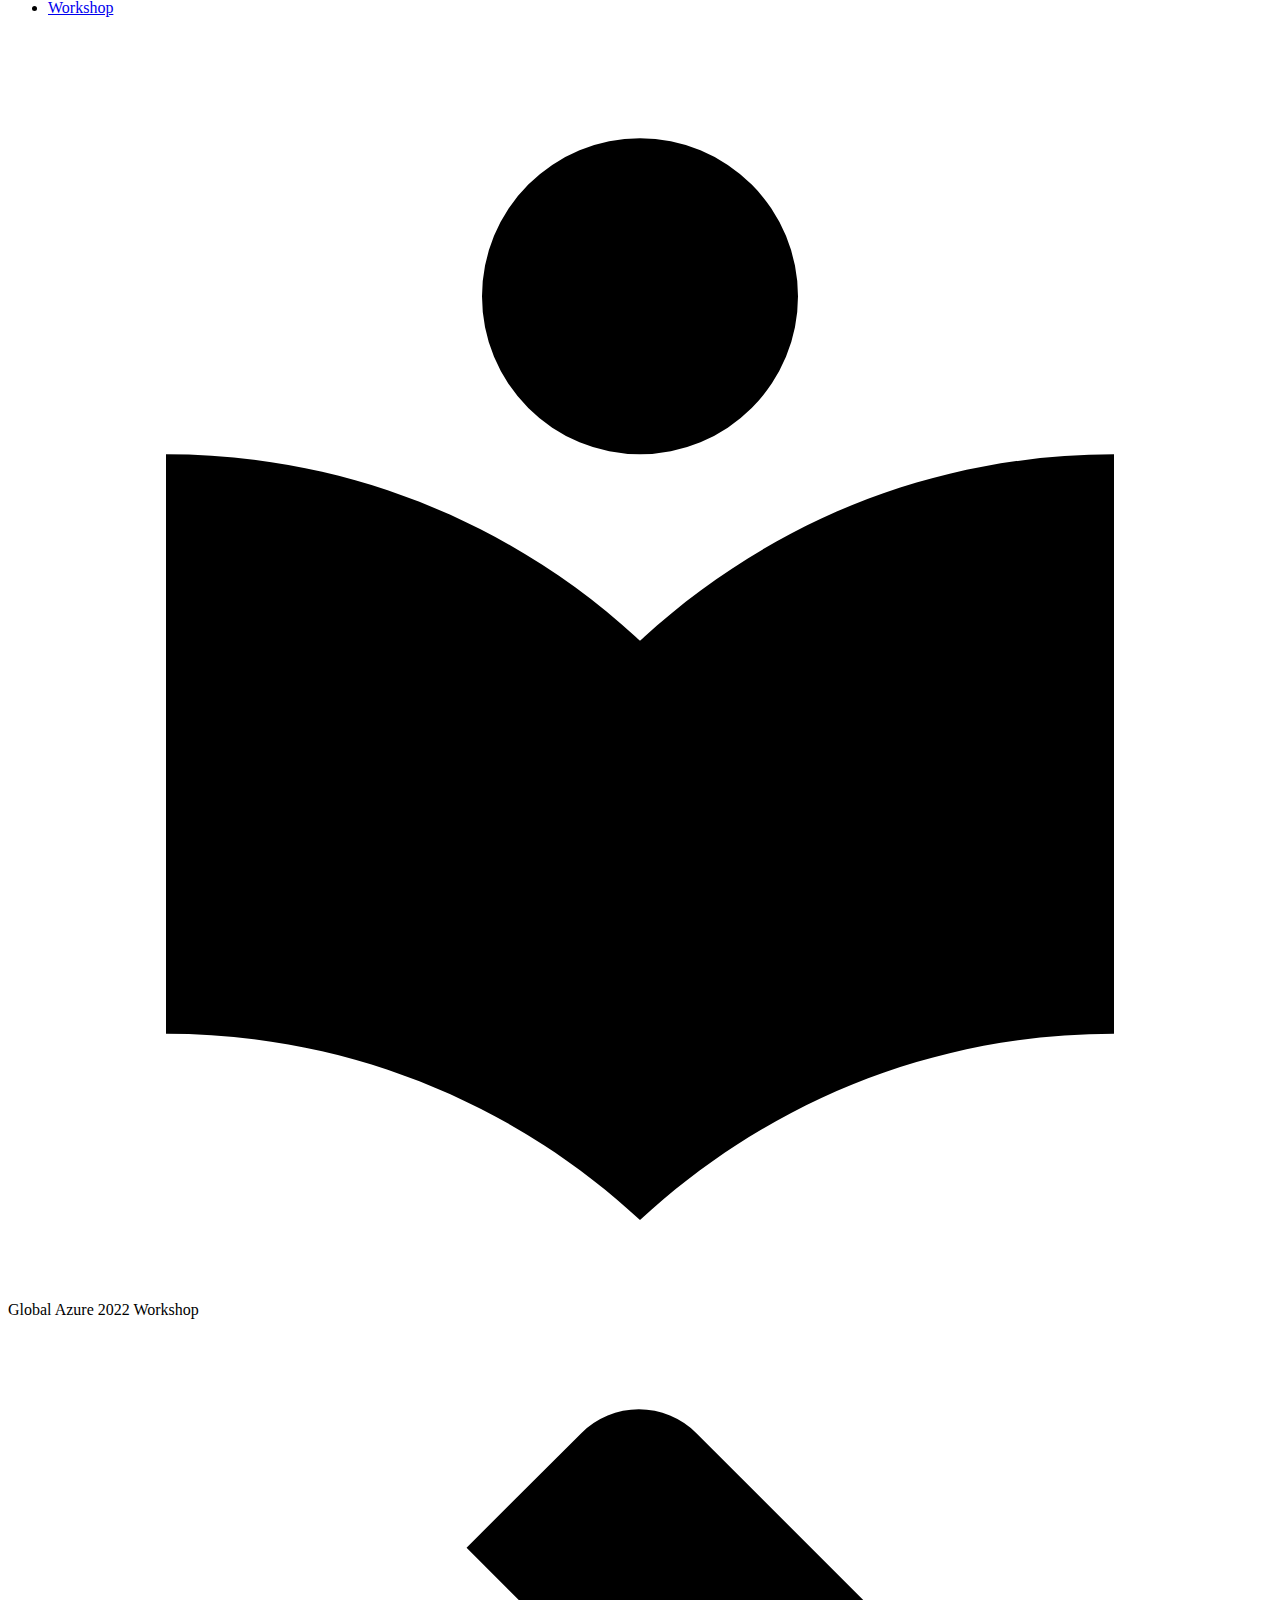
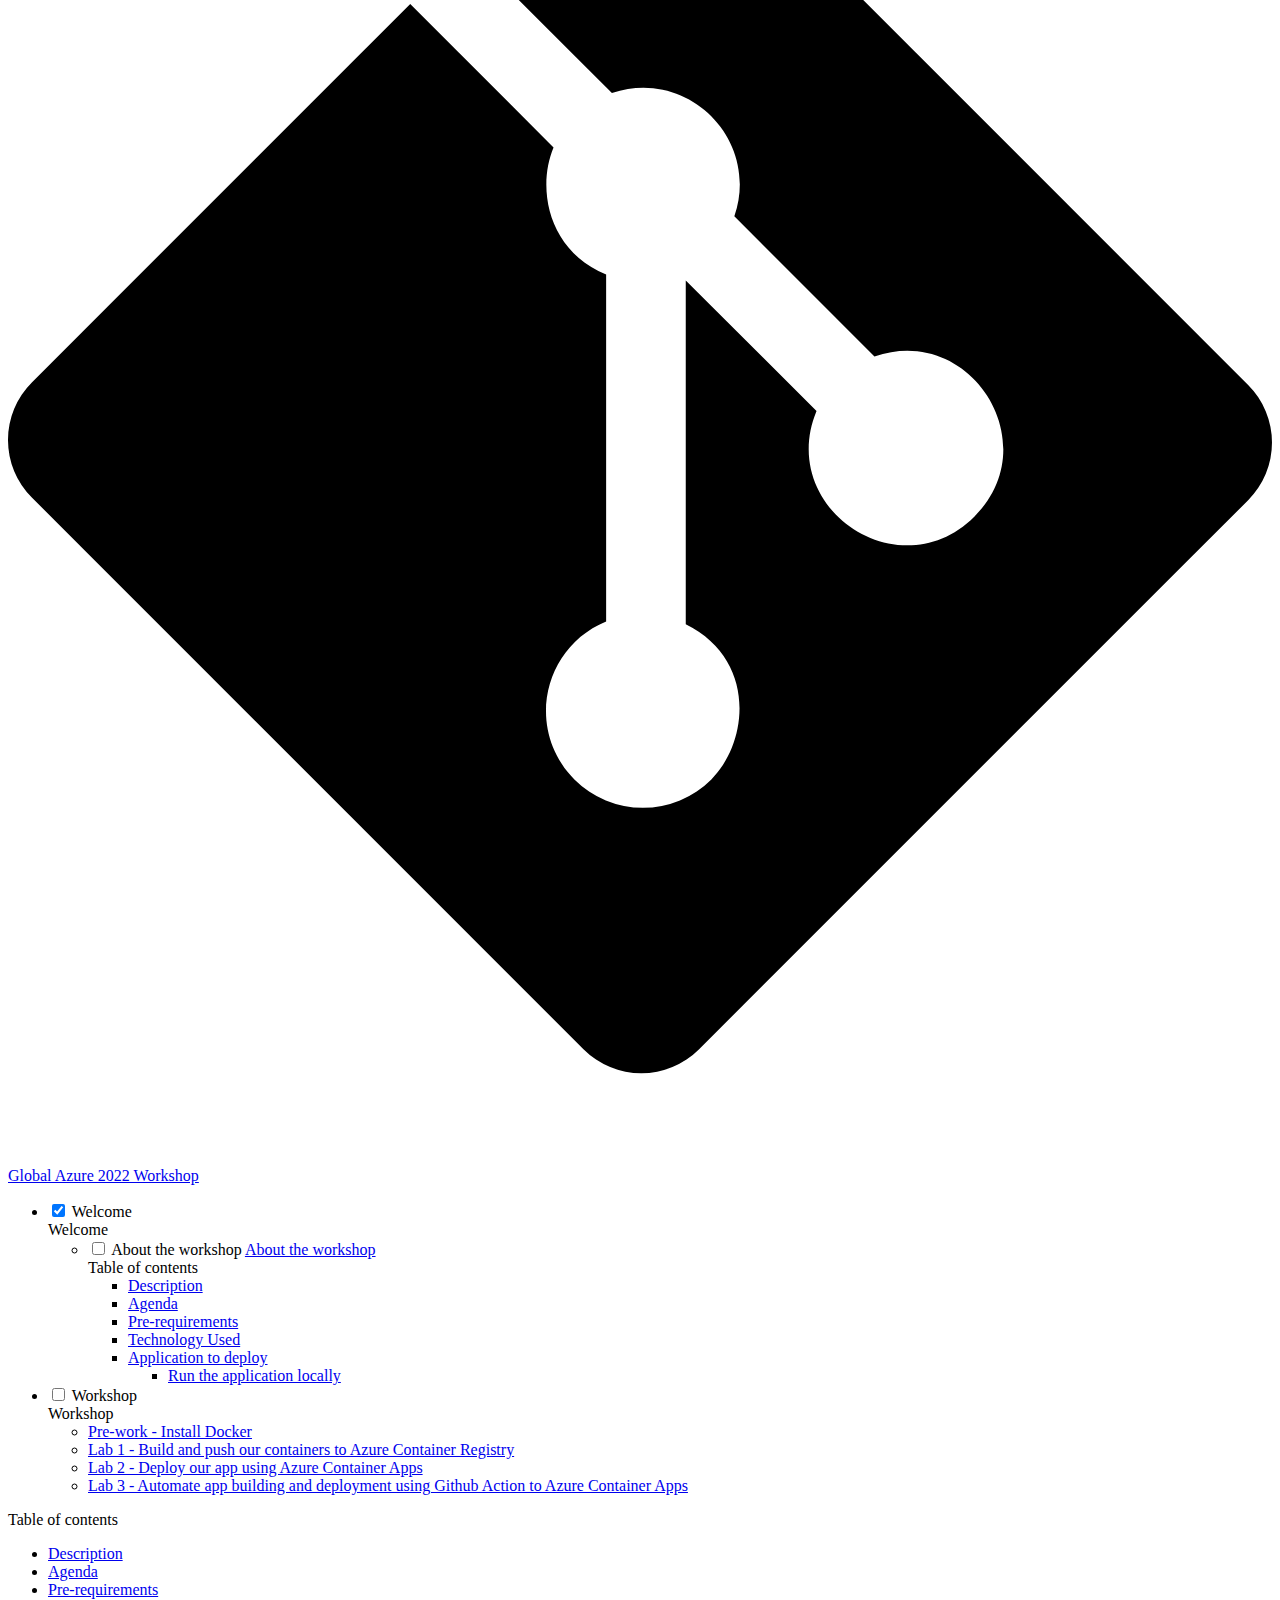
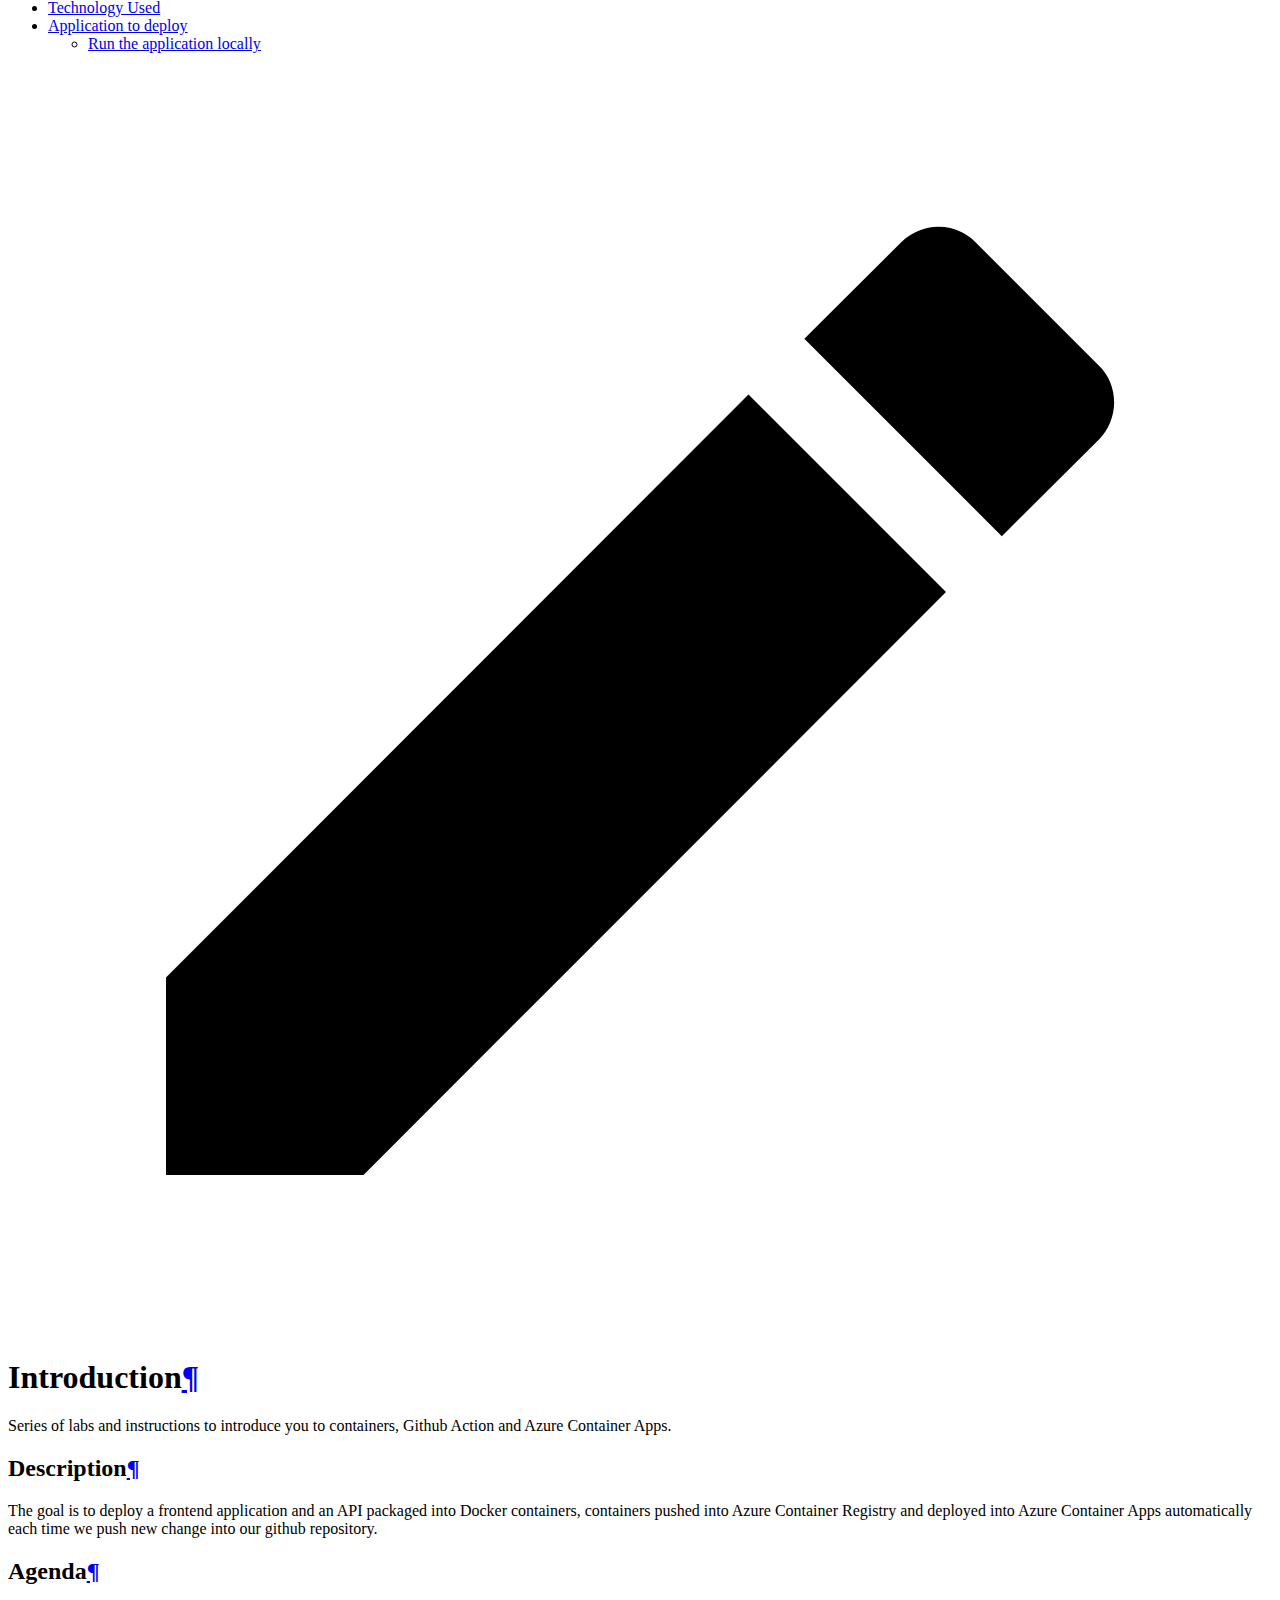
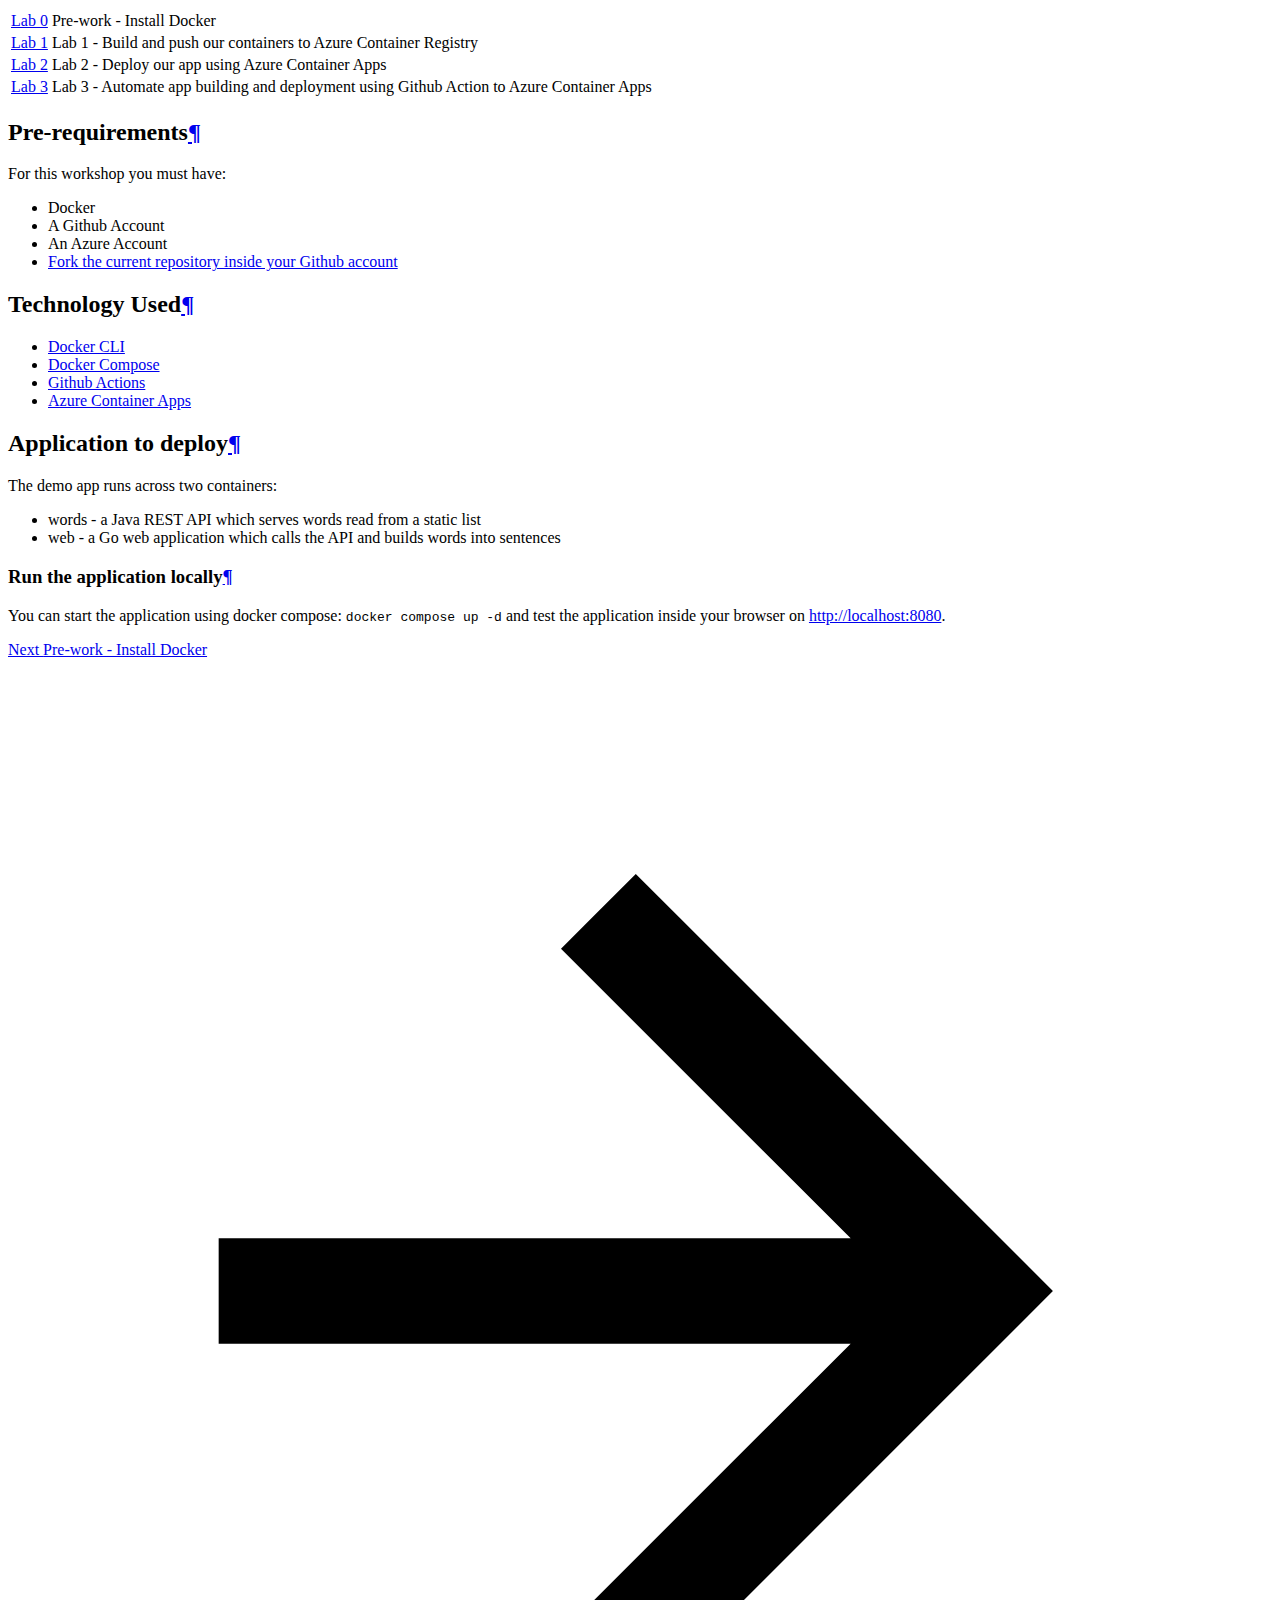
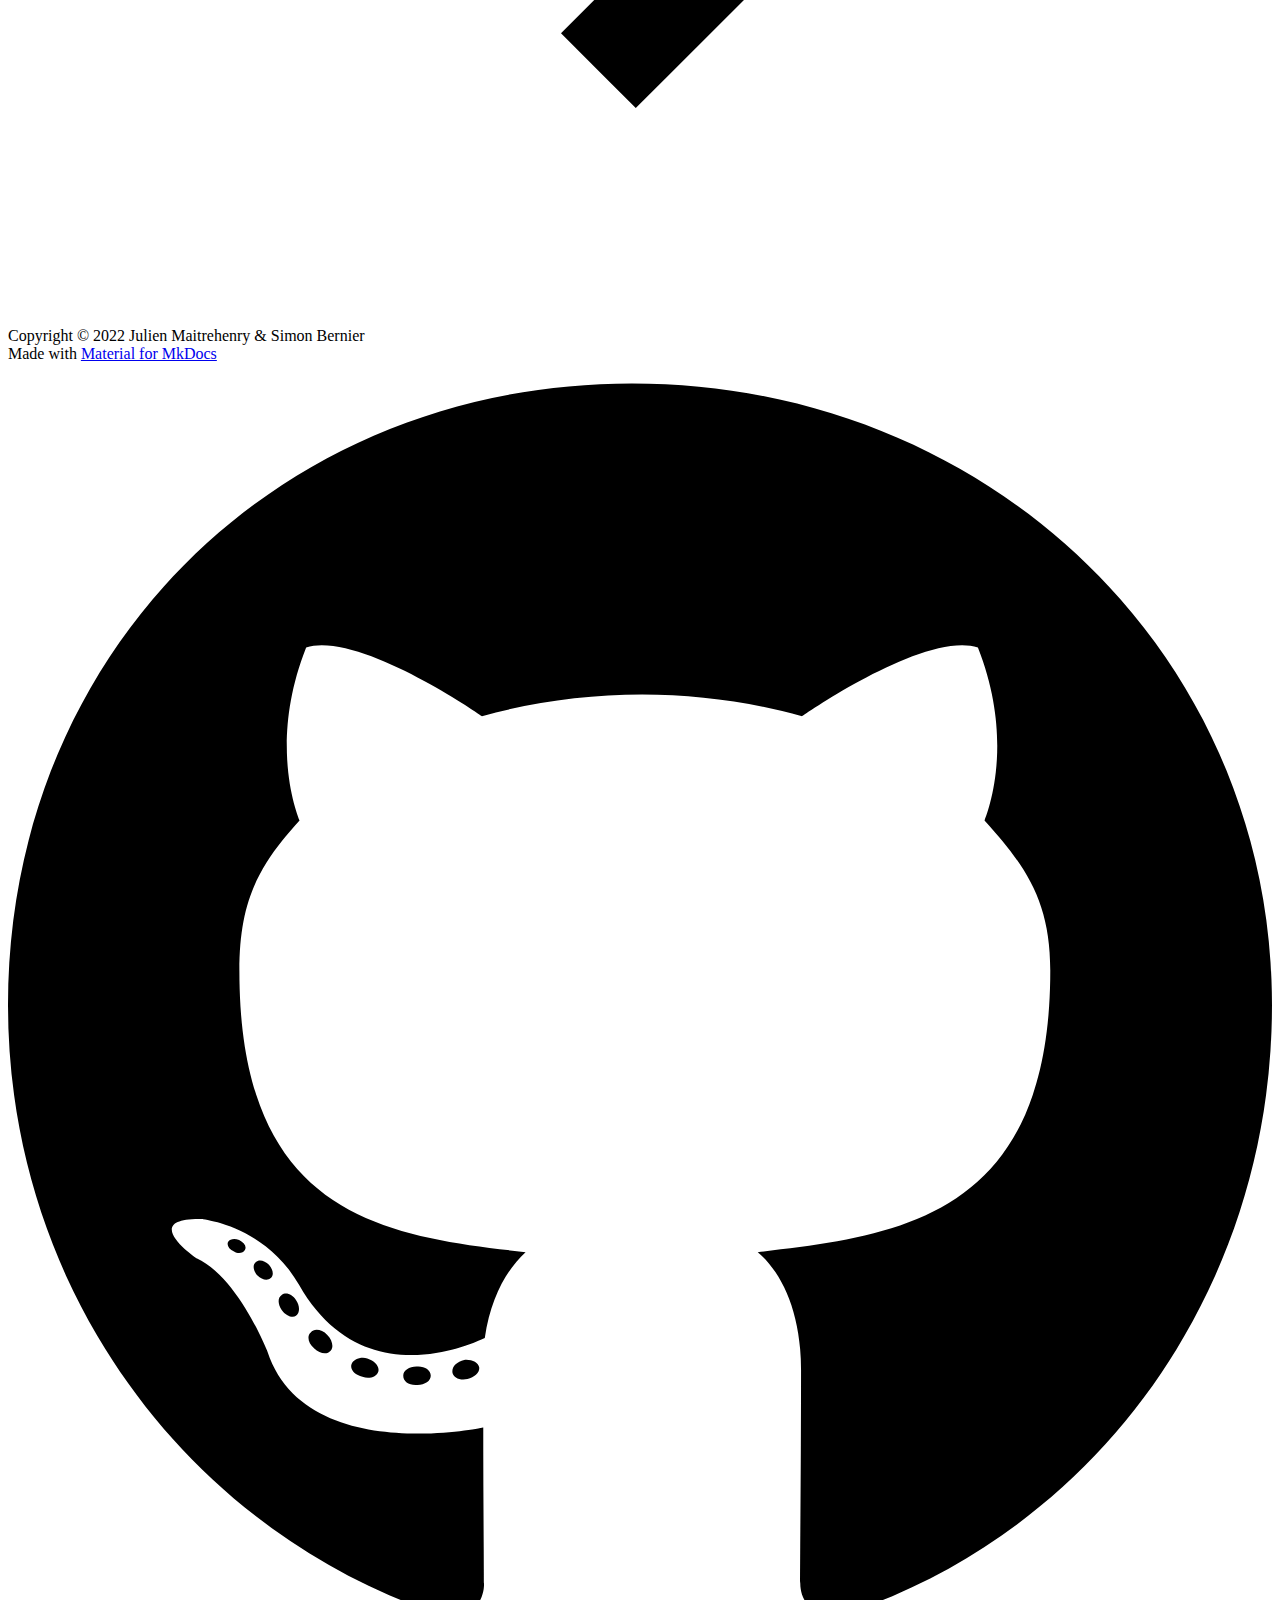
==== commit e1042f2f: "Deployed 127b09b with MkDocs version: 1.3.0" ====
--- a/index.html
+++ b/index.html
@@ -7,7 +7,7 @@
       <meta name="viewport" content="width=device-width,initial-scale=1">
       
       
-        <meta name="author" content="Julien Maitrehenry">
+        <meta name="author" content="Julien Maitrehenry & Simon Bernier">
       
       
         <link rel="canonical" href="https://jmaitrehenry.github.io/ga2022/">
@@ -618,7 +618,7 @@
 <li>web - a Go web application which calls the API and builds words into sentences</li>
 </ul>
 <h3 id="run-the-application-locally">Run the application locally<a class="headerlink" href="#run-the-application-locally" title="Permanent link">&para;</a></h3>
-<p>You can start the application using docker compose: <code>docker compose up -d</code> and test the application inside your browser on <a href="http://localhost:8080">localhost:8080</a>.</p>
+<p>You can start the application using docker compose: <code>docker compose up -d</code> and test the application inside your browser on <a href="http://localhost:8080" target="_blank">http://localhost:8080</a>.</p>
 
               
             </article>
@@ -654,7 +654,7 @@
       <div class="md-copyright">
   
     <div class="md-copyright__highlight">
-      Copyright &copy; 2022 Julien Maitrehenry
+      Copyright &copy; 2022 Julien Maitrehenry & Simon Bernier
     </div>
   
   
